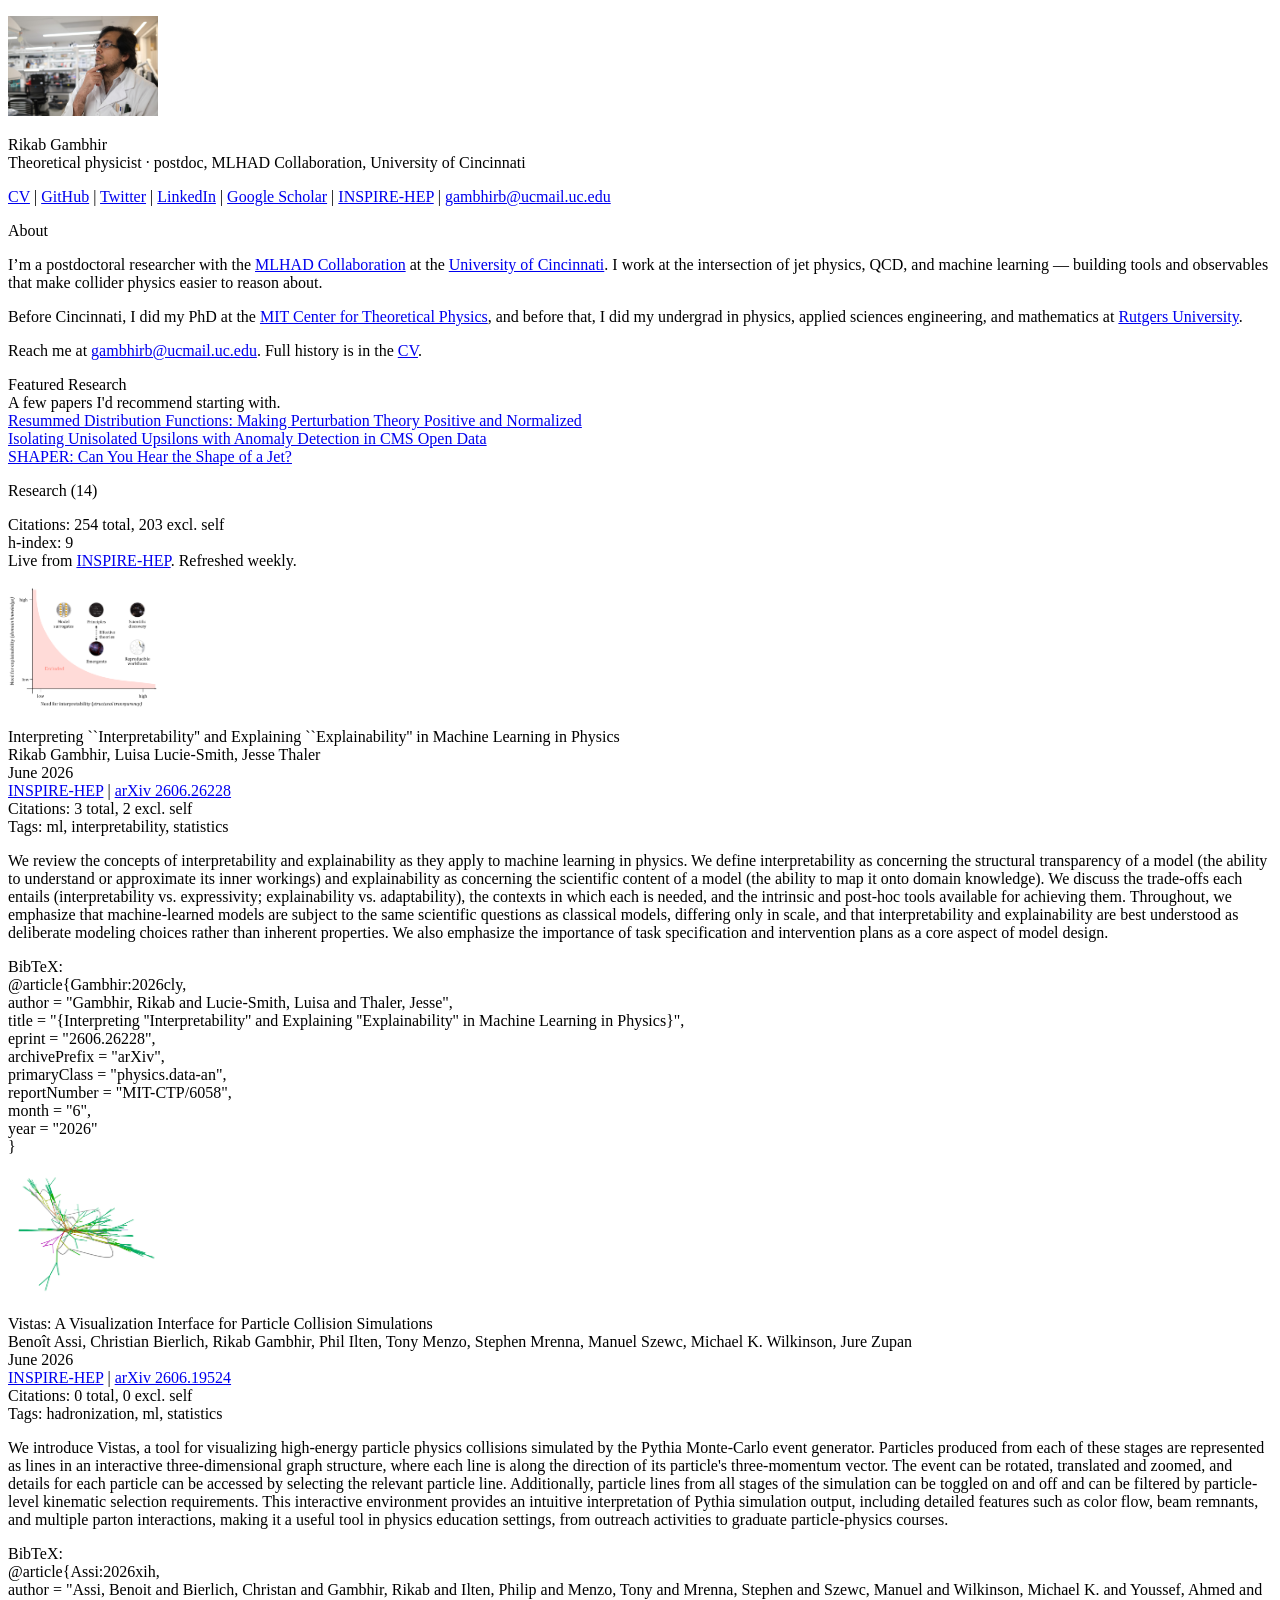
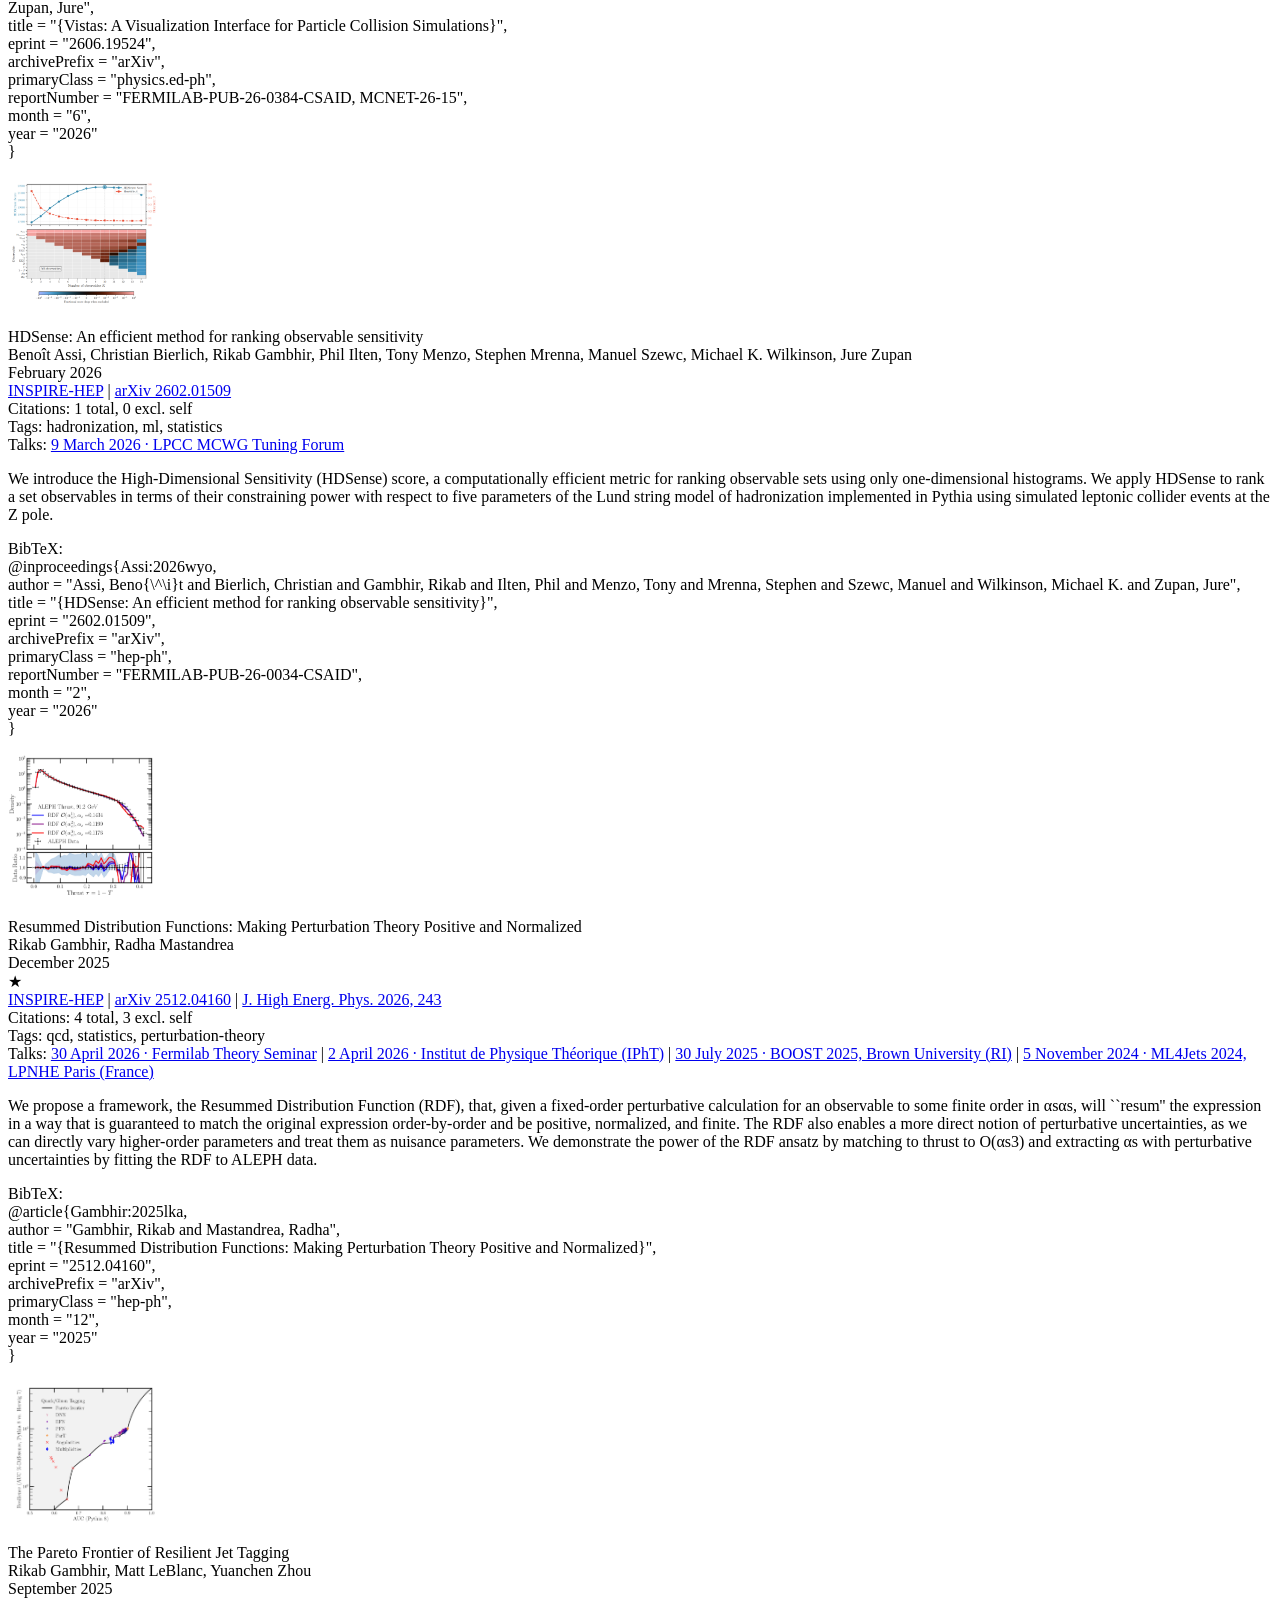
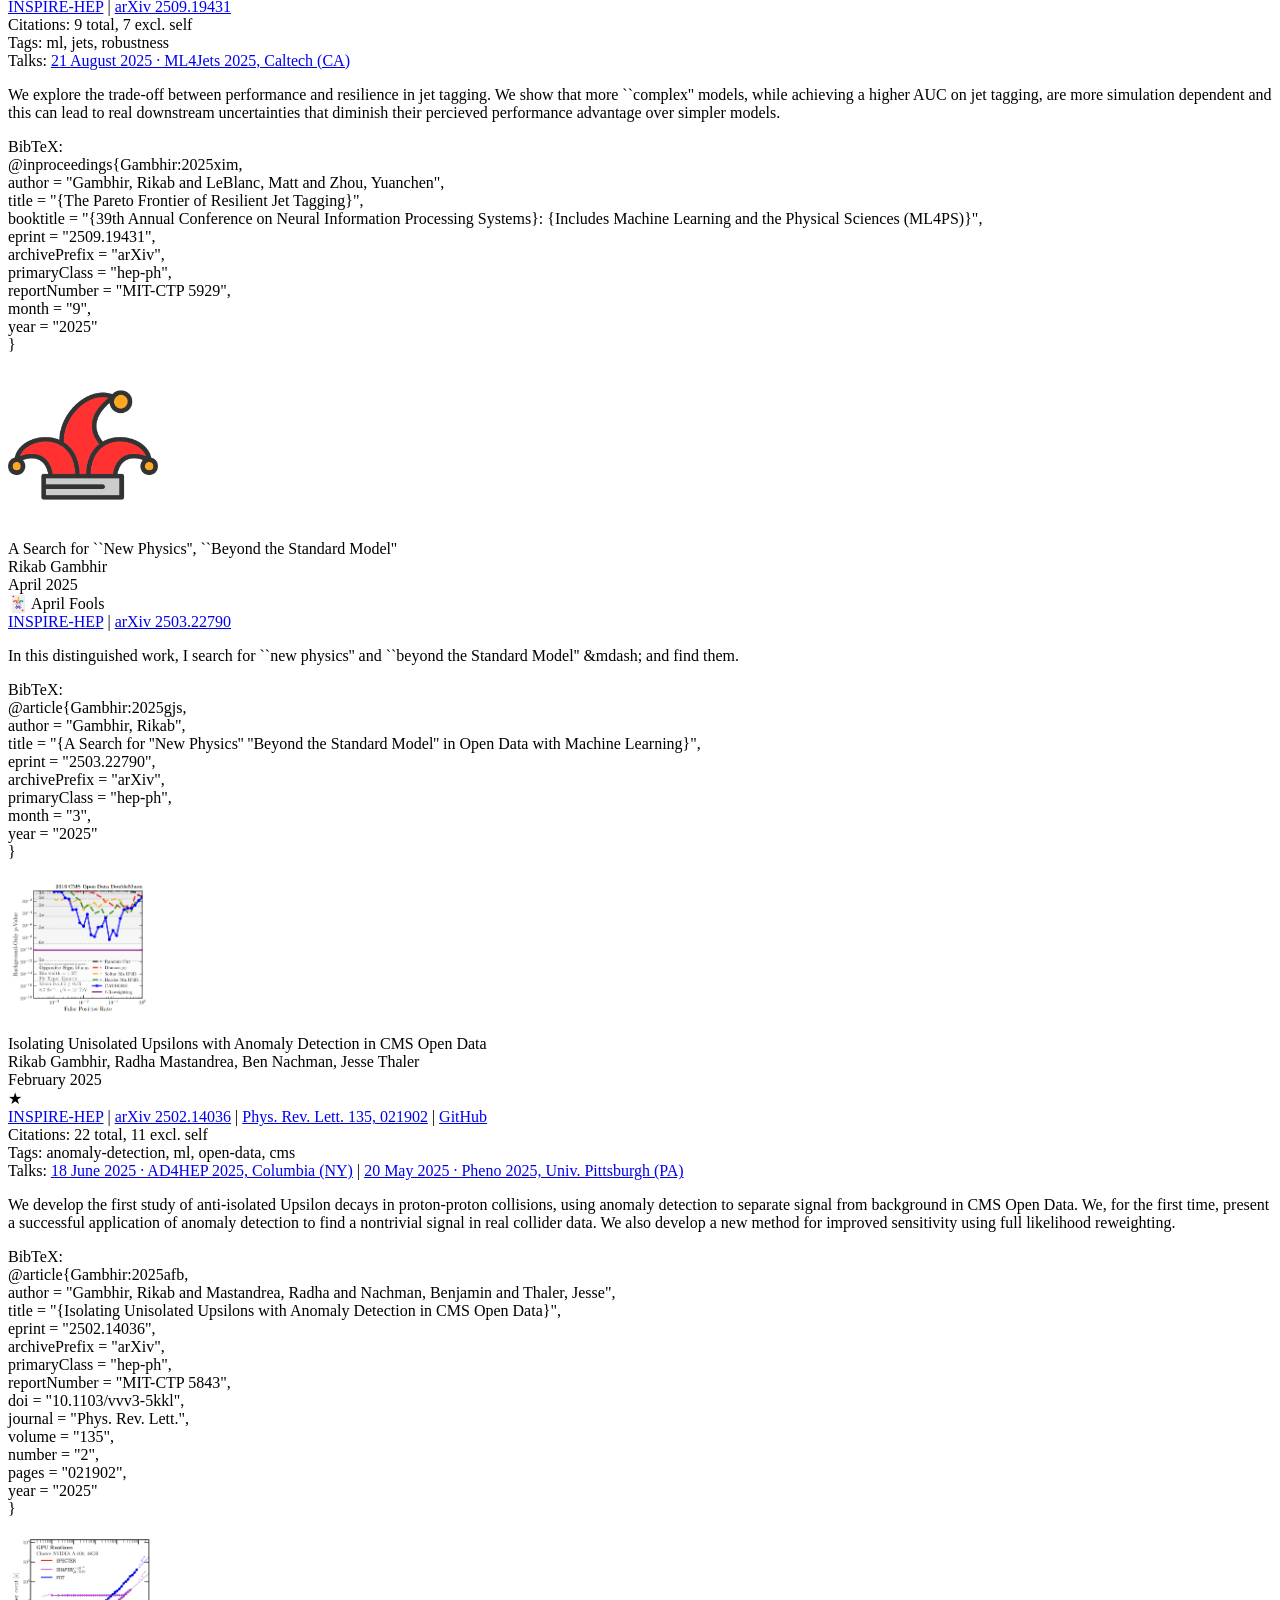
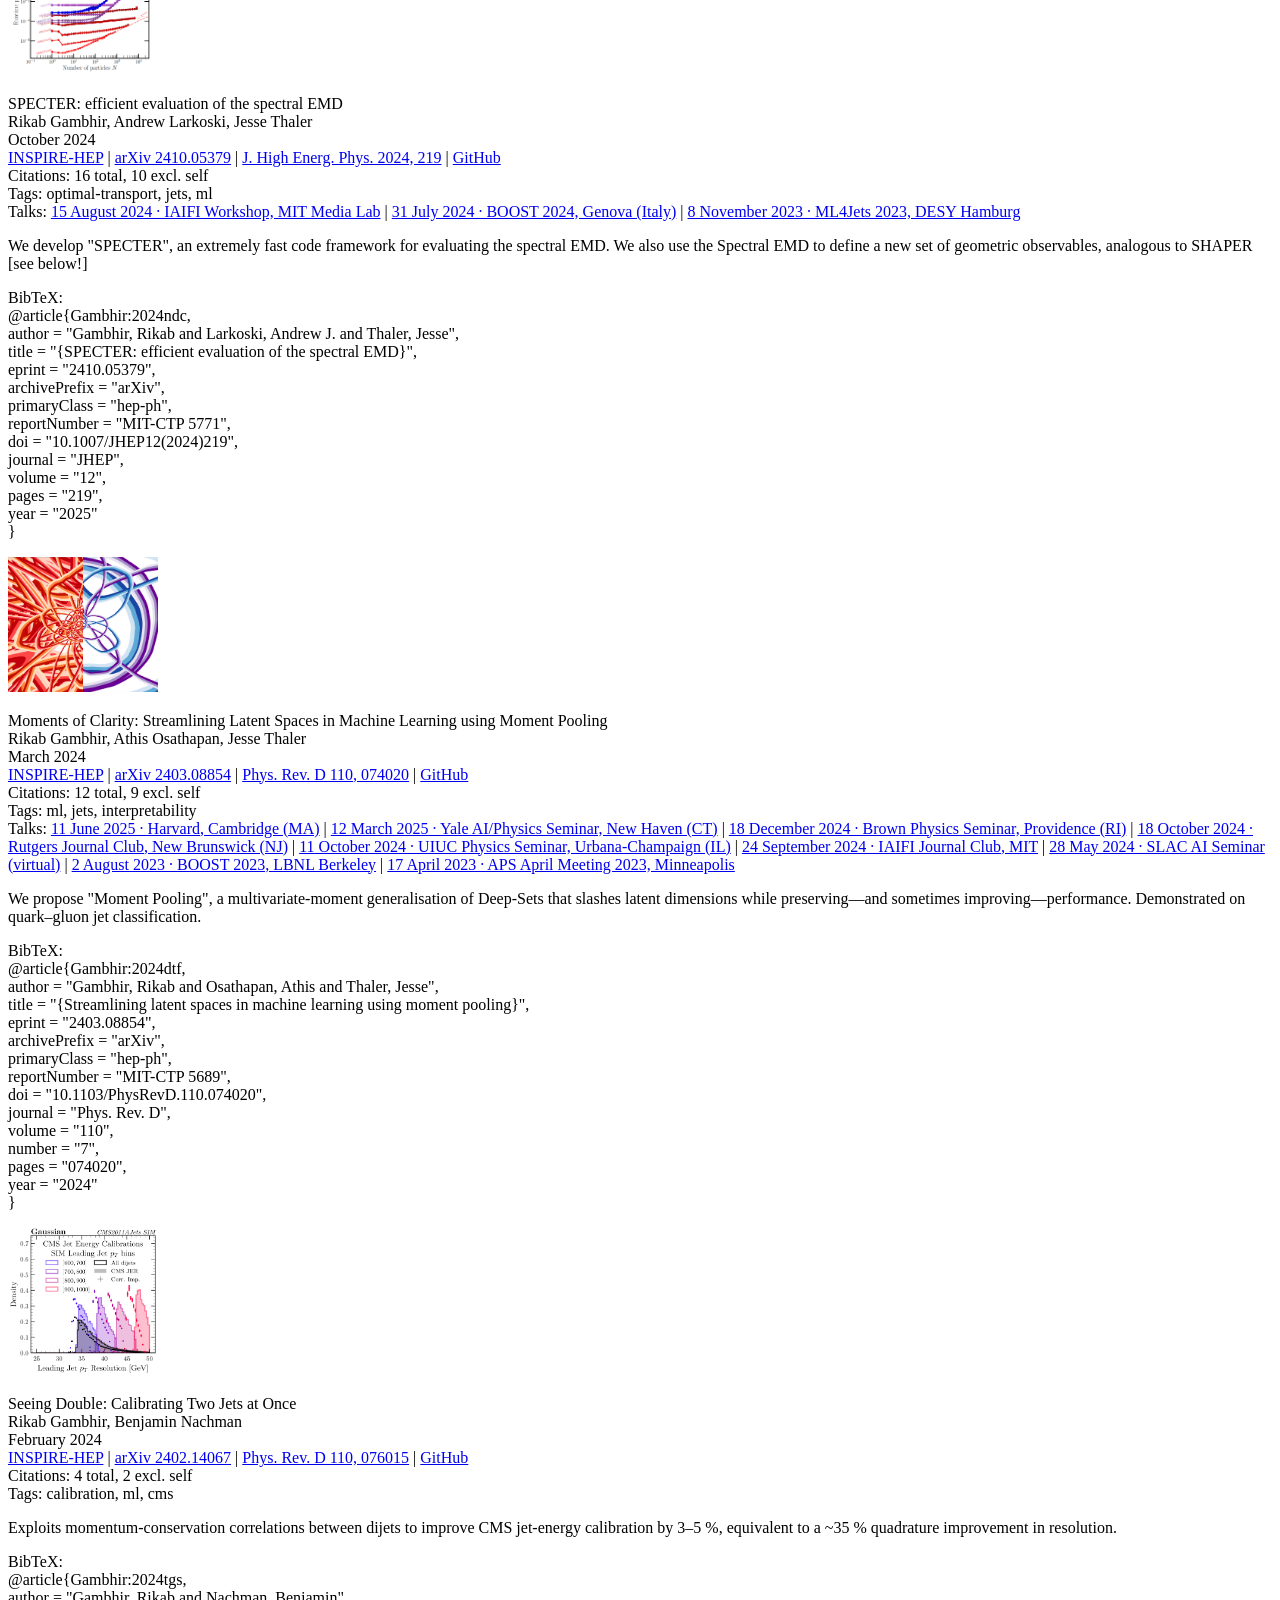
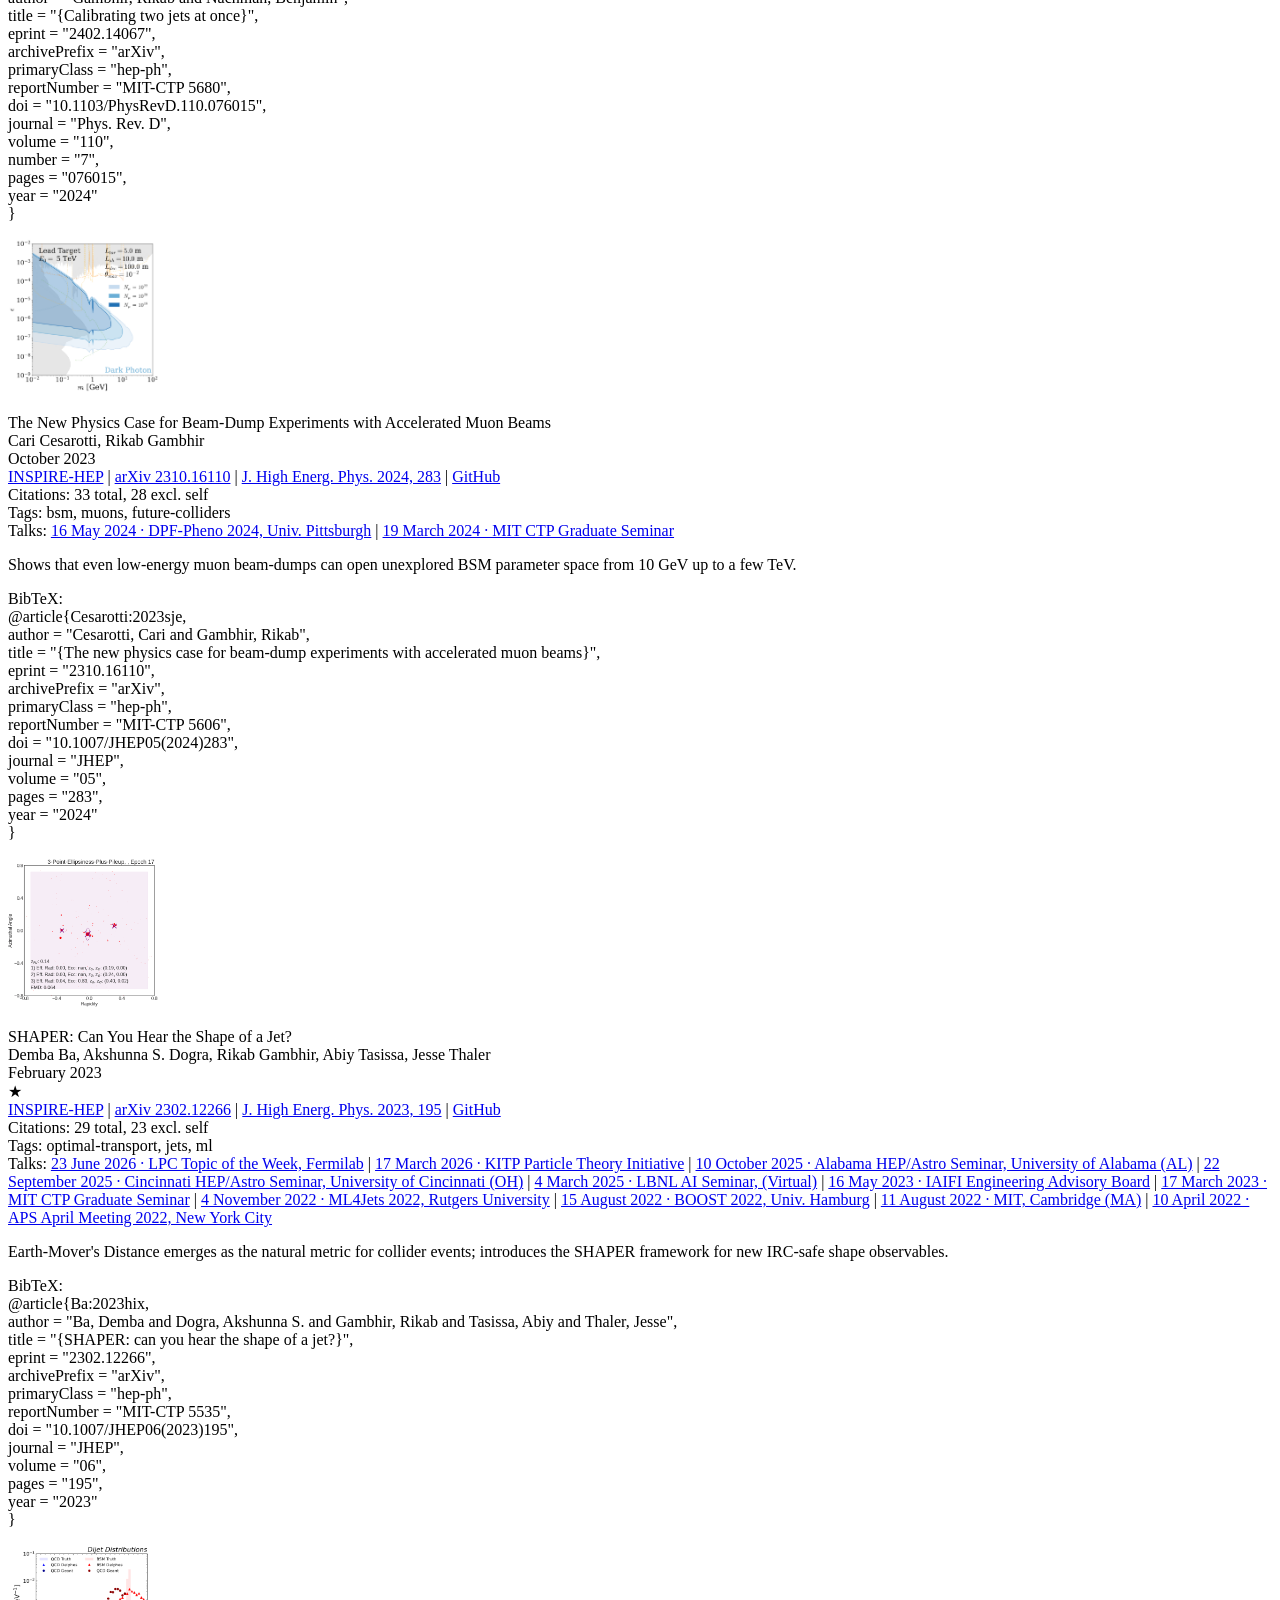
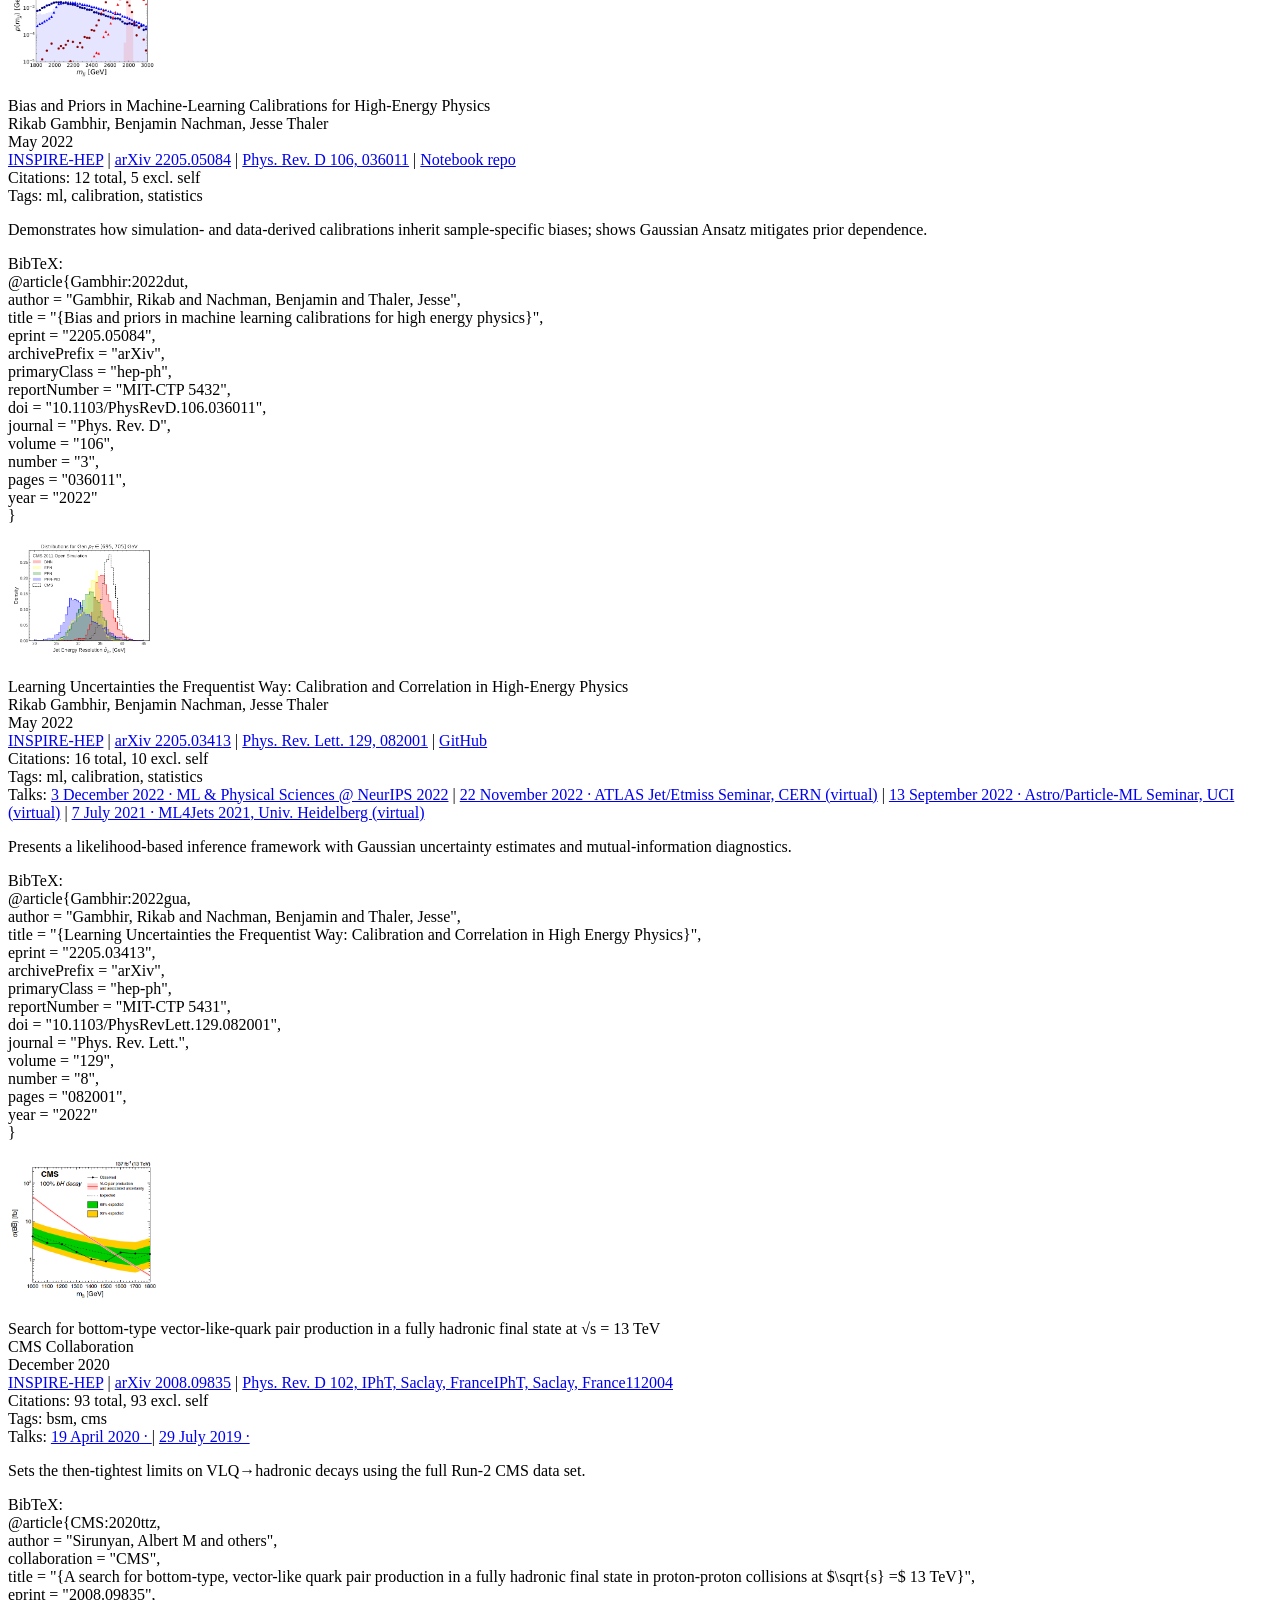
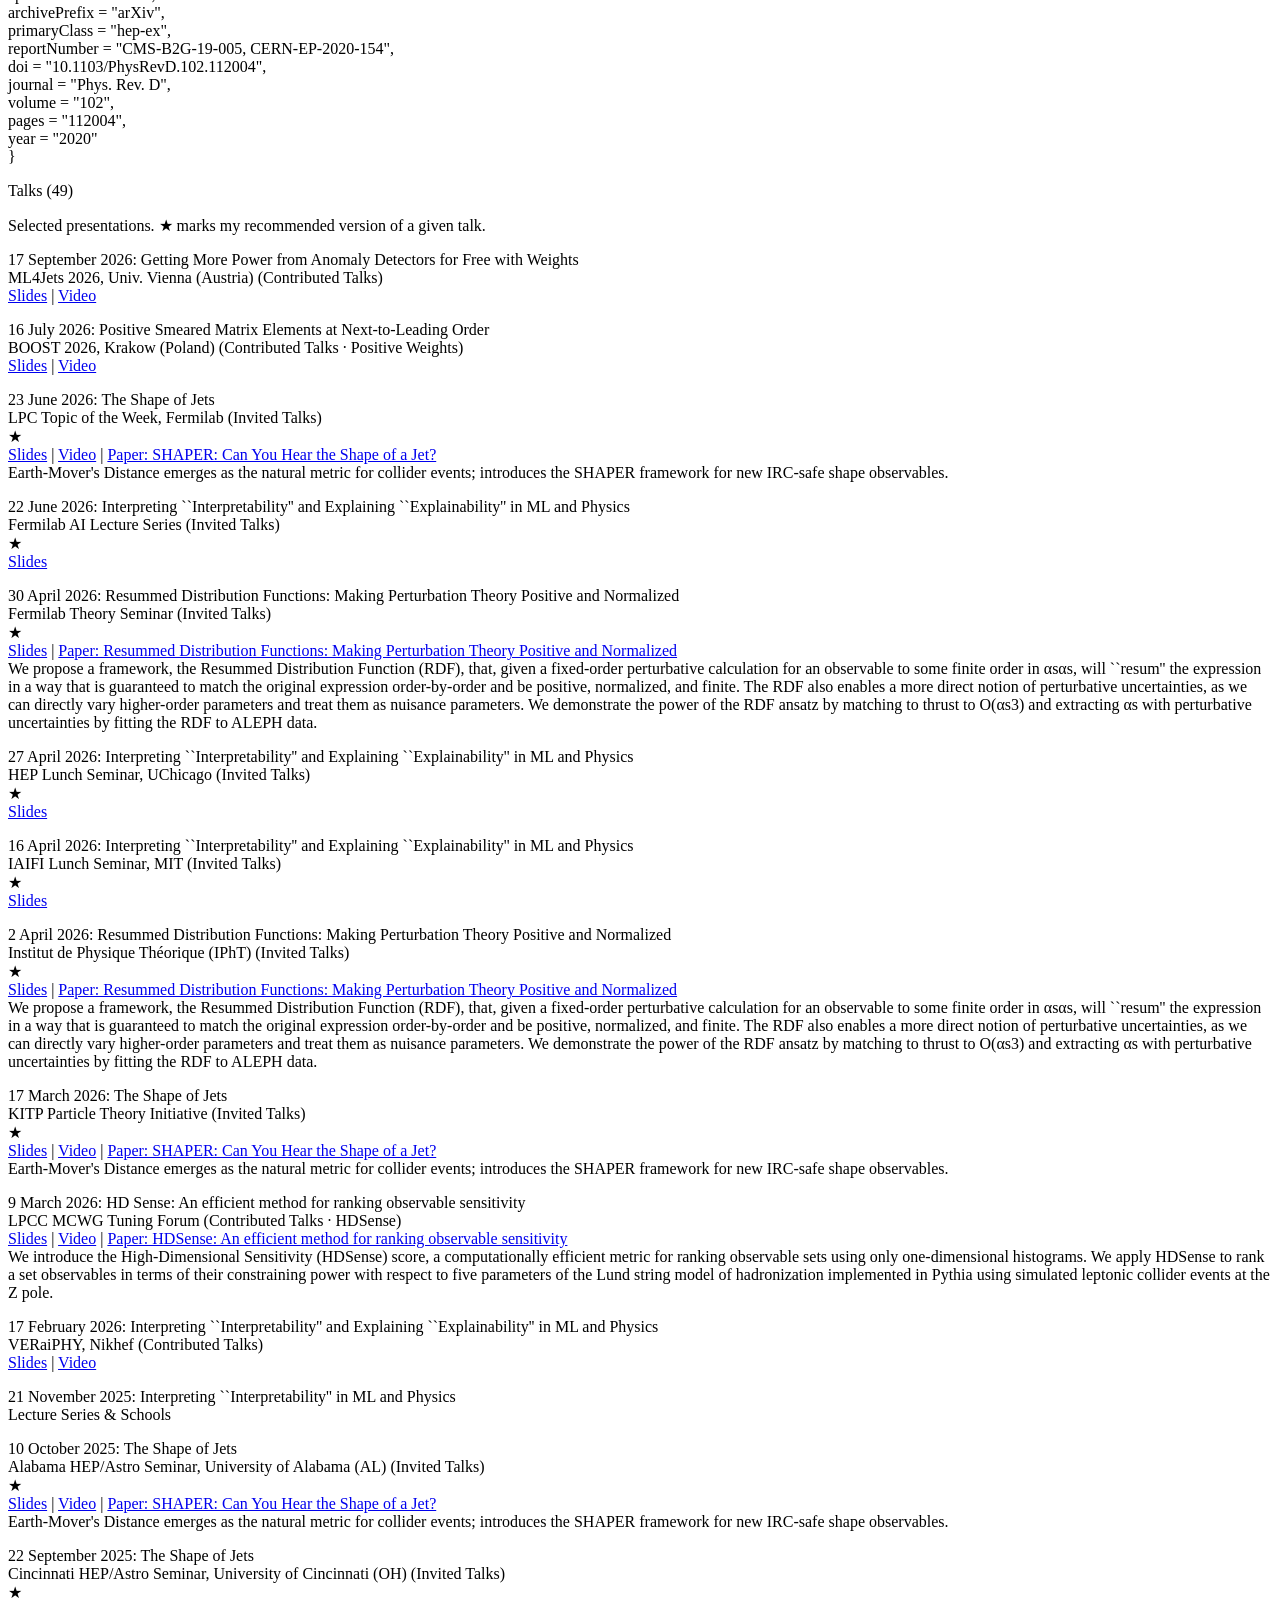
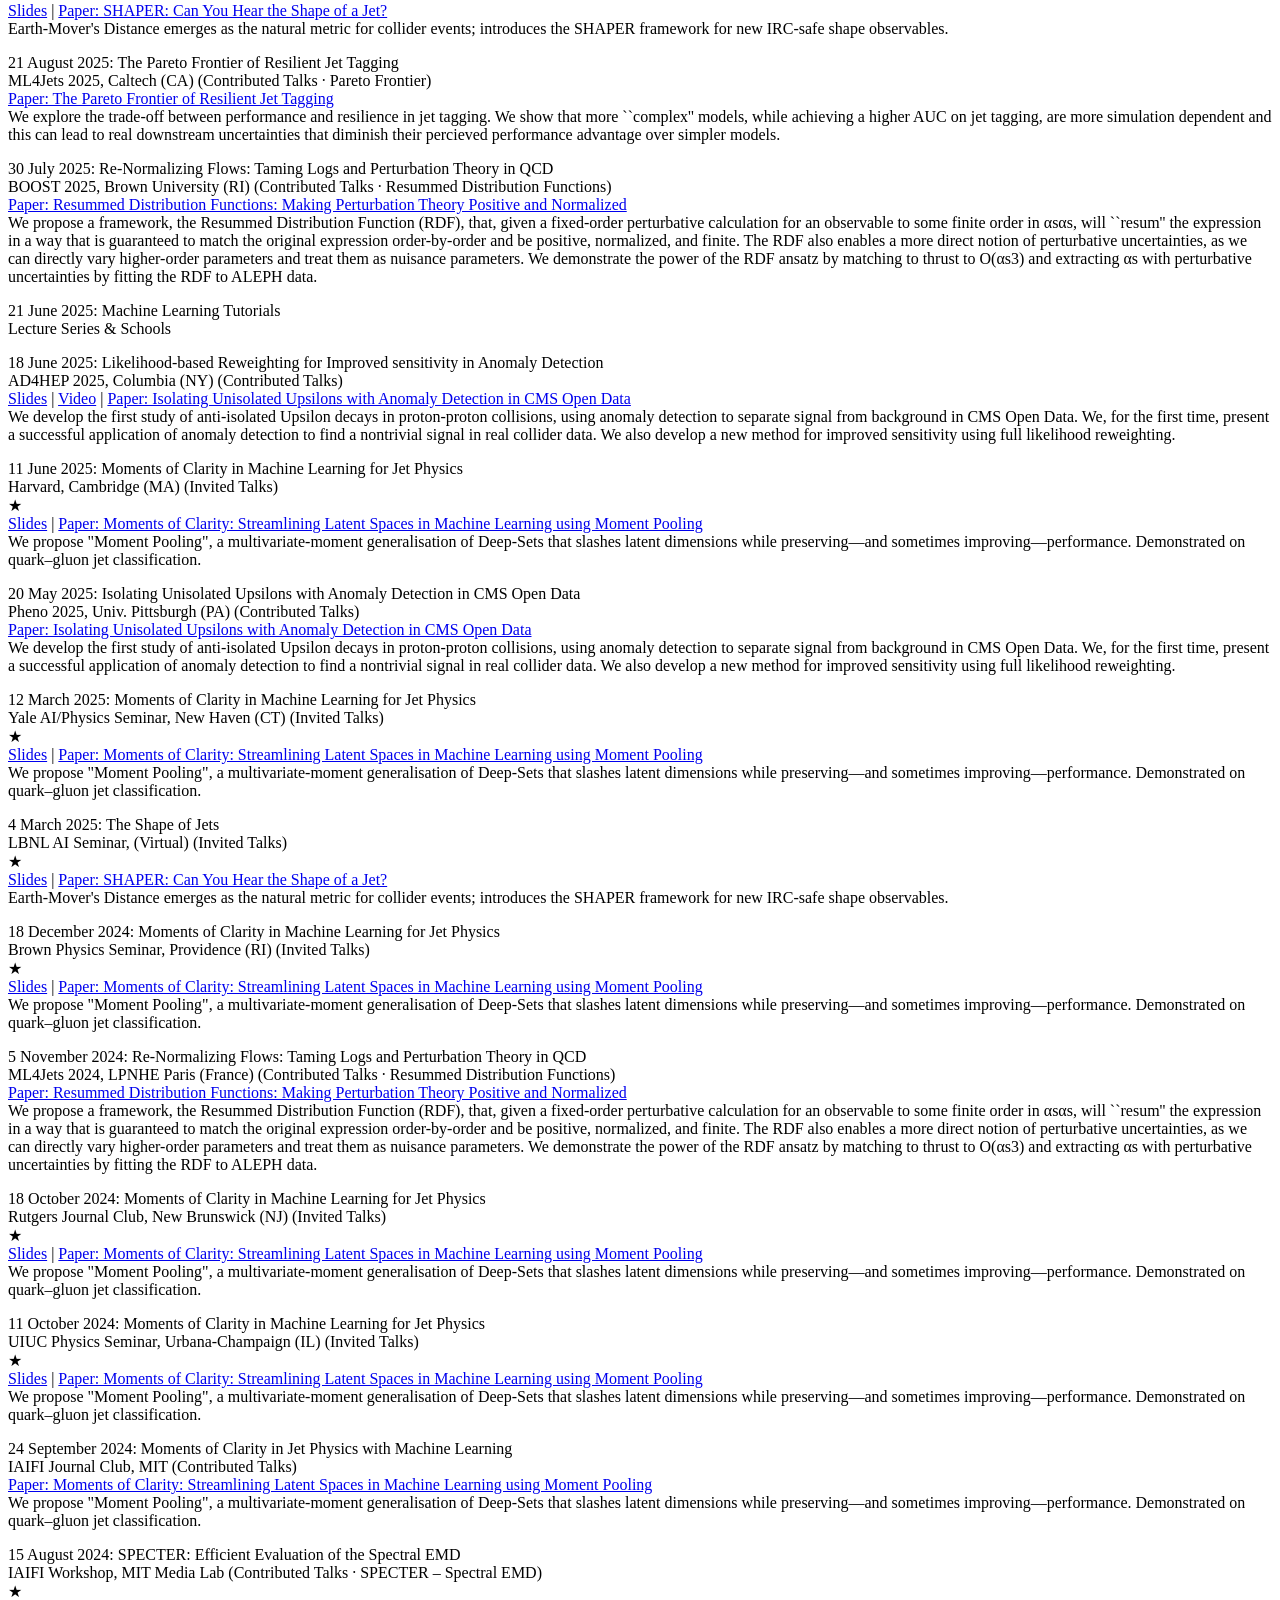
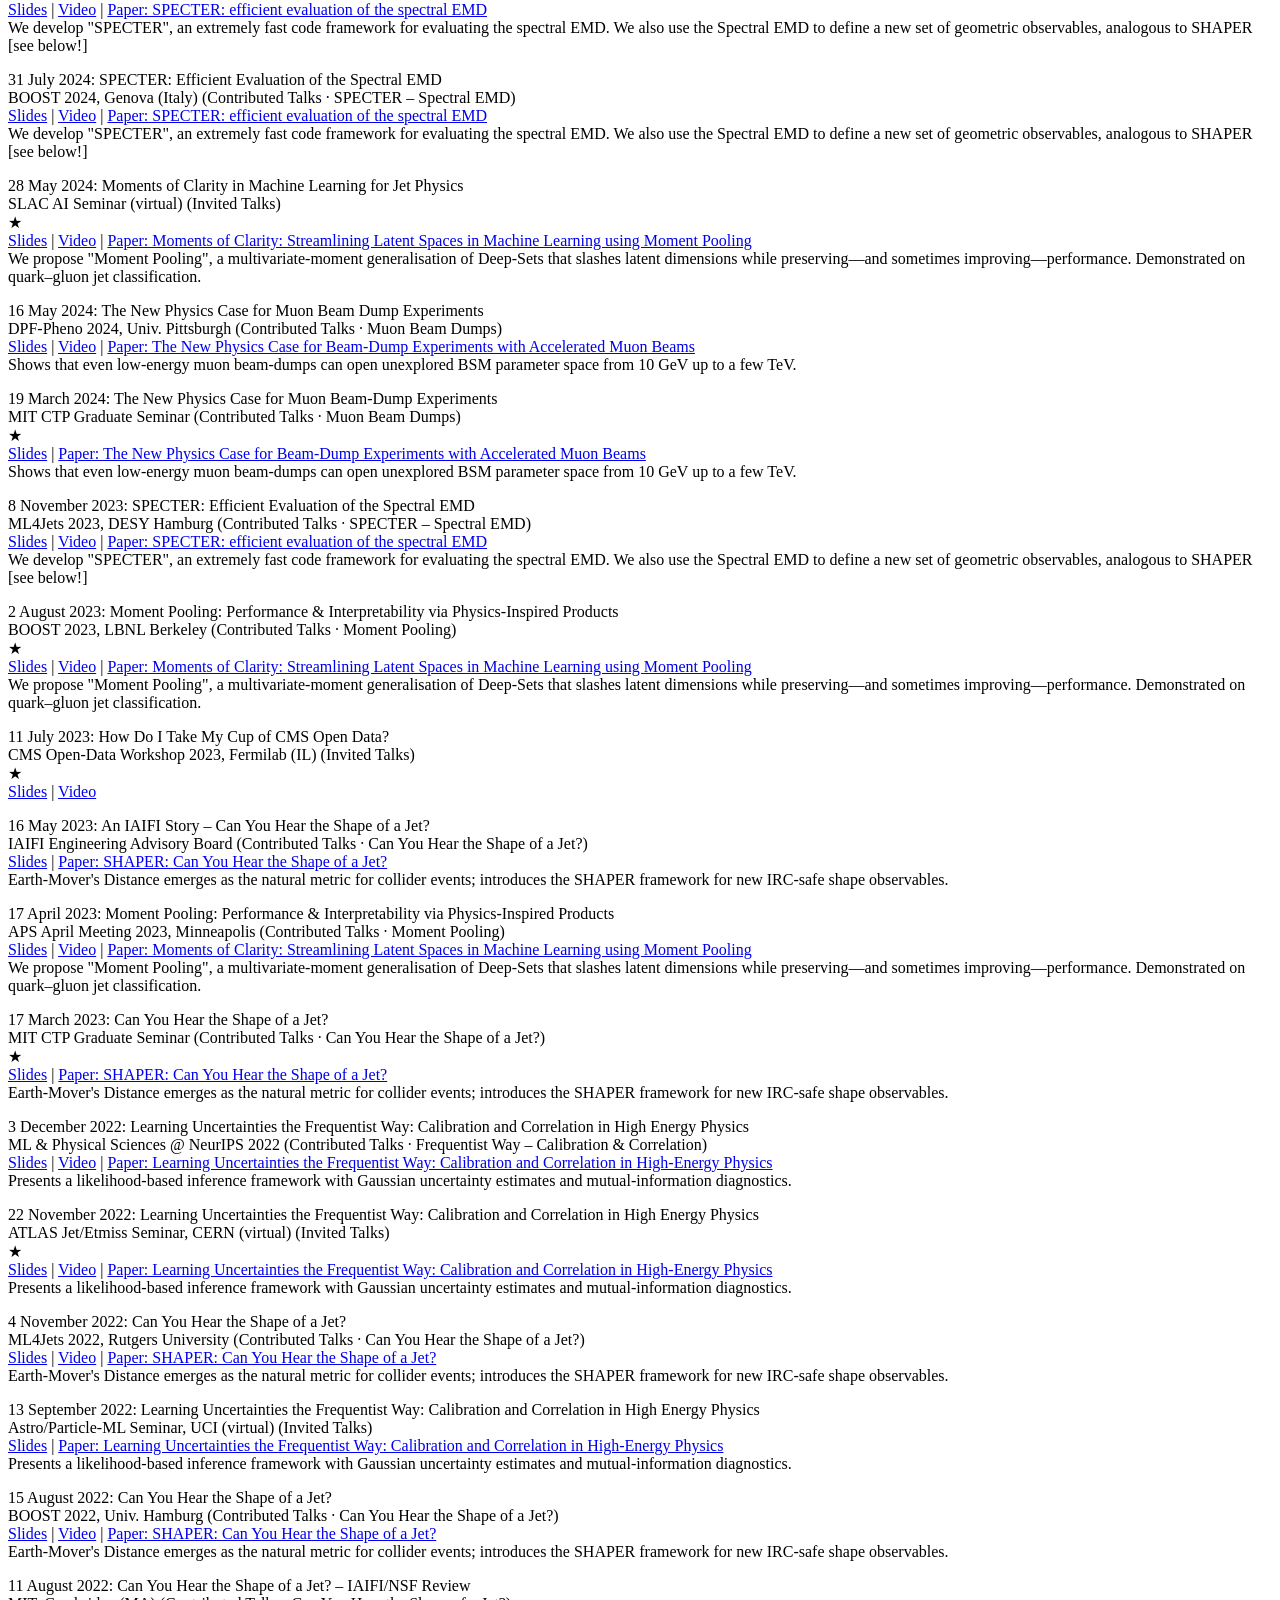
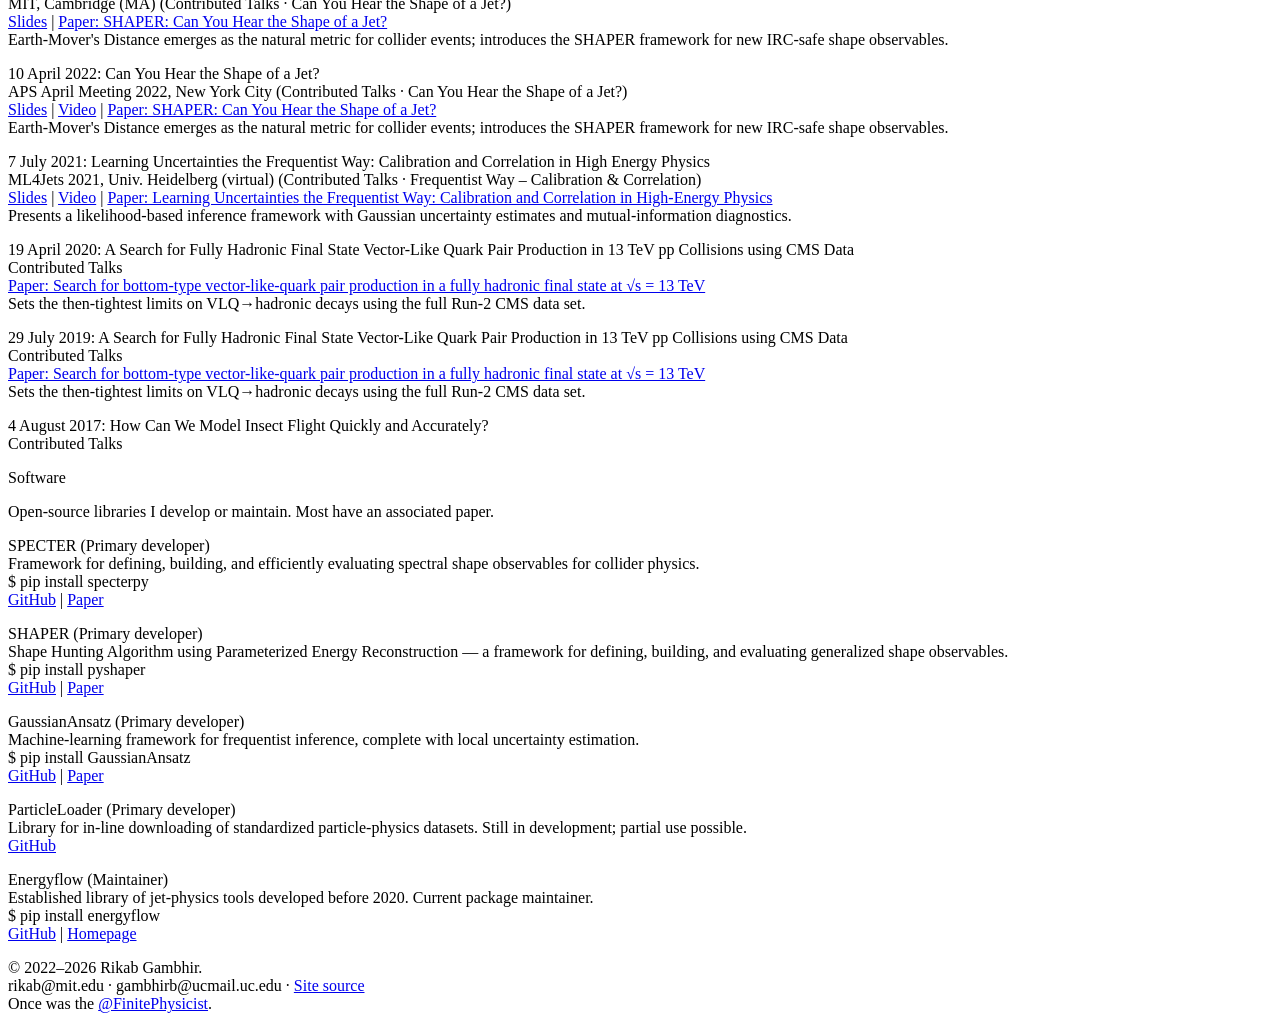
==== html/index.html @ c887850a "blog" ====
<!-- AUTO-GENERATED by scripts/build.py from content.yaml -- DO NOT EDIT. -->
<!doctype html>
<html lang="en">
<head>
<meta charset="utf-8">
<meta name="viewport" content="width=device-width, initial-scale=1">
<title>Rikab Gambhir</title>
</head>
<body>

<p><img src="/assets/img/fun_headshot.jpg" width="150" alt=""></p>

<p>Rikab Gambhir<br>
Theoretical physicist &middot; postdoc, MLHAD Collaboration, University of Cincinnati</p>

<p><a href="/assets/pdf/rikab_CV.pdf">CV</a> | <a href="https://github.com/rikab">GitHub</a> | <a href="https://twitter.com/cornkab">Twitter</a> | <a href="https://www.linkedin.com/in/rikab-gambhir-457375136">LinkedIn</a> | <a href="https://scholar.google.com/citations?hl=en&amp;user=RkNe2TQAAAAJ">Google Scholar</a> | <a href="https://inspirehep.net/authors/3088466?ui-citation-summary=true">INSPIRE-HEP</a> | <a href="mailto:gambhirb@ucmail.uc.edu">gambhirb@ucmail.uc.edu</a></p>

<p>About</p>

<p>I&rsquo;m a postdoctoral researcher with the <a href="https://mlhad.org" target="_blank" rel="noopener">MLHAD Collaboration</a> at the <a href="https://www.uc.edu/" target="_blank" rel="noopener">University of Cincinnati</a>. I work at the intersection of jet physics, QCD, and machine learning &mdash; building tools and observables that make collider physics easier to reason about.</p>

<p>Before Cincinnati, I did my PhD at the <a href="https://physics.mit.edu/" target="_blank" rel="noopener">MIT Center for Theoretical Physics</a>, and before that, I did my undergrad in physics, applied sciences engineering, and mathematics at <a href="https://physics.rutgers.edu/" target="_blank" rel="noopener">Rutgers University</a>.</p>

<p>Reach me at <a href="mailto:gambhirb@ucmail.uc.edu">gambhirb@ucmail.uc.edu</a>. Full history is in the <a href="/assets/pdf/rikab_CV.pdf">CV</a>.</p>

<p>Featured Research<br>
A few papers I'd recommend starting with.<br>
<a href="#paper-rdf">Resummed Distribution Functions: Making Perturbation Theory Positive and Normalized</a><br>
<a href="#paper-upsilons">Isolating Unisolated Upsilons with Anomaly Detection in CMS Open Data</a><br>
<a href="#paper-shaper">SHAPER: Can You Hear the Shape of a Jet?</a></p>

<p>Research (14)</p>

<p>Citations: 254 total, 203 excl. self<br>
h-index: 9<br>
Live from <a href="https://inspirehep.net">INSPIRE-HEP</a>. Refreshed weekly.</p>

<p><img src="/assets/img/interpretability.png" width="150" alt=""></p>
<p id="paper-interpretability">Interpreting ``Interpretability&#x27;&#x27; and Explaining ``Explainability&#x27;&#x27; in Machine Learning in Physics<br>
Rikab Gambhir, Luisa Lucie-Smith, Jesse Thaler<br>
June 2026<br>
<a href="https://inspirehep.net/literature?q=arxiv:2606.26228">INSPIRE-HEP</a> | <a href="https://arxiv.org/abs/2606.26228">arXiv 2606.26228</a><br>
Citations: 3 total, 2 excl. self<br>
Tags: ml, interpretability, statistics</p>
<p>We review the concepts of interpretability and explainability as they apply to machine learning in physics. We define interpretability as concerning the structural transparency of a model (the ability to understand or approximate its inner workings) and explainability as concerning the scientific content of a model (the ability to map it onto domain knowledge). We discuss the trade-offs each entails (interpretability vs. expressivity; explainability vs. adaptability), the contexts in which each is needed, and the intrinsic and post-hoc tools available for achieving them. Throughout, we emphasize that machine-learned models are subject to the same scientific questions as classical models, differing only in scale, and that interpretability and explainability are best understood as deliberate modeling choices rather than inherent properties. We also emphasize the importance of task specification and intervention plans as a core aspect of model design.</p>
<p>BibTeX:<br>
@article{Gambhir:2026cly,<br>
    author = &quot;Gambhir, Rikab and Lucie-Smith, Luisa and Thaler, Jesse&quot;,<br>
    title = &quot;{Interpreting &#x27;&#x27;Interpretability&#x27;&#x27; and Explaining &#x27;&#x27;Explainability&#x27;&#x27; in Machine Learning in Physics}&quot;,<br>
    eprint = &quot;2606.26228&quot;,<br>
    archivePrefix = &quot;arXiv&quot;,<br>
    primaryClass = &quot;physics.data-an&quot;,<br>
    reportNumber = &quot;MIT-CTP/6058&quot;,<br>
    month = &quot;6&quot;,<br>
    year = &quot;2026&quot;<br>
}</p>

<p><img src="/assets/img/vistas.png" width="150" alt=""></p>
<p id="paper-vistas">Vistas: A Visualization Interface for Particle Collision Simulations<br>
Benoît Assi, Christian Bierlich, Rikab Gambhir, Phil Ilten, Tony Menzo, Stephen Mrenna, Manuel Szewc, Michael K. Wilkinson, Jure Zupan<br>
June 2026<br>
<a href="https://inspirehep.net/literature?q=arxiv:2606.19524">INSPIRE-HEP</a> | <a href="https://arxiv.org/abs/2606.19524">arXiv 2606.19524</a><br>
Citations: 0 total, 0 excl. self<br>
Tags: hadronization, ml, statistics</p>
<p>We introduce Vistas, a tool for visualizing high-energy particle physics collisions simulated by the Pythia Monte-Carlo event generator. Particles produced from each of these stages are represented as lines in an interactive three-dimensional graph structure, where each line is along the direction of its particle&#x27;s three-momentum vector. The event can be rotated, translated and zoomed, and details for each particle can be accessed by selecting the relevant particle line. Additionally, particle lines from all stages of the simulation can be toggled on and off and can be filtered by particle-level kinematic selection requirements. This interactive environment provides an intuitive interpretation of Pythia simulation output, including detailed features such as color flow, beam remnants, and multiple parton interactions, making it a useful tool in physics education settings, from outreach activities to graduate particle-physics courses.</p>
<p>BibTeX:<br>
@article{Assi:2026xih,<br>
    author = &quot;Assi, Benoit and Bierlich, Christan and Gambhir, Rikab and Ilten, Philip and Menzo, Tony and Mrenna, Stephen and Szewc, Manuel and Wilkinson, Michael K. and Youssef, Ahmed and Zupan, Jure&quot;,<br>
    title = &quot;{Vistas: A Visualization Interface for Particle Collision Simulations}&quot;,<br>
    eprint = &quot;2606.19524&quot;,<br>
    archivePrefix = &quot;arXiv&quot;,<br>
    primaryClass = &quot;physics.ed-ph&quot;,<br>
    reportNumber = &quot;FERMILAB-PUB-26-0384-CSAID, MCNET-26-15&quot;,<br>
    month = &quot;6&quot;,<br>
    year = &quot;2026&quot;<br>
}</p>

<p><img src="/assets/img/hdsense.png" width="150" alt=""></p>
<p id="paper-hdsense">HDSense: An efficient method for ranking observable sensitivity<br>
Benoît Assi, Christian Bierlich, Rikab Gambhir, Phil Ilten, Tony Menzo, Stephen Mrenna, Manuel Szewc, Michael K. Wilkinson, Jure Zupan<br>
February 2026<br>
<a href="https://inspirehep.net/literature?q=arxiv:2602.01509">INSPIRE-HEP</a> | <a href="https://arxiv.org/abs/2602.01509">arXiv 2602.01509</a><br>
Citations: 1 total, 0 excl. self<br>
Tags: hadronization, ml, statistics<br>
Talks: <a href="#talk-hd-sense-an-efficient-method-for-ranking-2026-03-09">9 March 2026 · LPCC MCWG Tuning Forum</a></p>
<p>We introduce the High-Dimensional Sensitivity (HDSense) score, a computationally efficient metric for ranking observable sets using only one-dimensional histograms. We apply HDSense to rank a set observables in terms of their constraining power with respect to five parameters of the Lund string model of hadronization implemented in Pythia using simulated leptonic collider events at the Z pole.</p>
<p>BibTeX:<br>
@inproceedings{Assi:2026wyo,<br>
    author = &quot;Assi, Beno{\^\i}t and Bierlich, Christian and Gambhir, Rikab and Ilten, Phil and Menzo, Tony and Mrenna, Stephen and Szewc, Manuel and Wilkinson, Michael K. and Zupan, Jure&quot;,<br>
    title = &quot;{HDSense: An efficient method for ranking observable sensitivity}&quot;,<br>
    eprint = &quot;2602.01509&quot;,<br>
    archivePrefix = &quot;arXiv&quot;,<br>
    primaryClass = &quot;hep-ph&quot;,<br>
    reportNumber = &quot;FERMILAB-PUB-26-0034-CSAID&quot;,<br>
    month = &quot;2&quot;,<br>
    year = &quot;2026&quot;<br>
}</p>

<p><img src="/assets/img/rdf.png" width="150" alt=""></p>
<p id="paper-rdf">Resummed Distribution Functions: Making Perturbation Theory Positive and Normalized<br>
Rikab Gambhir, Radha Mastandrea<br>
December 2025<br>
★<br>
<a href="https://inspirehep.net/literature?q=arxiv:2512.04160">INSPIRE-HEP</a> | <a href="https://arxiv.org/abs/2512.04160">arXiv 2512.04160</a> | <a href="https://link.springer.com/article/10.1007/JHEP06(2026)243">J. High Energ. Phys. 2026, 243</a><br>
Citations: 4 total, 3 excl. self<br>
Tags: qcd, statistics, perturbation-theory<br>
Talks: <a href="#talk-resummed-distribution-functions-making-p-2026-04-30">30 April 2026 · Fermilab Theory Seminar</a> | <a href="#talk-resummed-distribution-functions-making-p-2026-04-02">2 April 2026 · Institut de Physique Théorique (IPhT)</a> | <a href="#talk-re-normalizing-flows-taming-logs-and-per-2025-07-30">30 July 2025 · BOOST 2025, Brown University (RI)</a> | <a href="#talk-re-normalizing-flows-taming-logs-and-per-2024-11-05">5 November 2024 · ML4Jets 2024, LPNHE Paris (France)</a></p>
<p>We propose a framework, the Resummed Distribution Function (RDF), that, given a fixed-order perturbative calculation for an observable to some finite order in αsαs​, will ``resum&#x27;&#x27; the expression in a way that is guaranteed to match the original expression order-by-order and be positive, normalized, and finite. The RDF also enables a more direct notion of perturbative uncertainties, as we can directly vary higher-order parameters and treat them as nuisance parameters. We demonstrate the power of the RDF ansatz by matching to thrust to O(αs3) and extracting αs​ with perturbative uncertainties by fitting the RDF to ALEPH data.</p>
<p>BibTeX:<br>
@article{Gambhir:2025lka,<br>
    author = &quot;Gambhir, Rikab and Mastandrea, Radha&quot;,<br>
    title = &quot;{Resummed Distribution Functions: Making Perturbation Theory Positive and Normalized}&quot;,<br>
    eprint = &quot;2512.04160&quot;,<br>
    archivePrefix = &quot;arXiv&quot;,<br>
    primaryClass = &quot;hep-ph&quot;,<br>
    month = &quot;12&quot;,<br>
    year = &quot;2025&quot;<br>
}</p>

<p><img src="/assets/img/pareto.png" width="150" alt=""></p>
<p id="paper-pareto">The Pareto Frontier of Resilient Jet Tagging<br>
Rikab Gambhir, Matt LeBlanc, Yuanchen Zhou<br>
September 2025<br>
<a href="https://inspirehep.net/literature?q=arxiv:2509.19431">INSPIRE-HEP</a> | <a href="https://arxiv.org/abs/2509.19431">arXiv 2509.19431</a><br>
Citations: 9 total, 7 excl. self<br>
Tags: ml, jets, robustness<br>
Talks: <a href="#talk-the-pareto-frontier-of-resilient-jet-tag-2025-08-21">21 August 2025 · ML4Jets 2025, Caltech (CA)</a></p>
<p>We explore the trade-off between performance and resilience in jet tagging. We show that more ``complex&#x27;&#x27; models, while achieving a higher AUC on jet tagging, are more simulation dependent and this can lead to real downstream uncertainties that diminish their percieved performance advantage over simpler models.</p>
<p>BibTeX:<br>
@inproceedings{Gambhir:2025xim,<br>
    author = &quot;Gambhir, Rikab and LeBlanc, Matt and Zhou, Yuanchen&quot;,<br>
    title = &quot;{The Pareto Frontier of Resilient Jet Tagging}&quot;,<br>
    booktitle = &quot;{39th Annual Conference on Neural Information Processing Systems}: {Includes Machine Learning and the Physical Sciences (ML4PS)}&quot;,<br>
    eprint = &quot;2509.19431&quot;,<br>
    archivePrefix = &quot;arXiv&quot;,<br>
    primaryClass = &quot;hep-ph&quot;,<br>
    reportNumber = &quot;MIT-CTP 5929&quot;,<br>
    month = &quot;9&quot;,<br>
    year = &quot;2025&quot;<br>
}</p>

<p><img src="/assets/img/jester.png" width="150" alt=""></p>
<p id="paper-april-fools-2025">A Search for ``New Physics&#x27;&#x27;, ``Beyond the Standard Model&#x27;&#x27;<br>
Rikab Gambhir<br>
April 2025<br>
🃏 April Fools<br>
<a href="https://inspirehep.net/literature?q=arxiv:2503.22790">INSPIRE-HEP</a> | <a href="https://arxiv.org/abs/2503.22790">arXiv 2503.22790</a></p>
<p>In this distinguished work, I search for ``new physics&#x27;&#x27; and ``beyond the Standard Model&#x27;&#x27; &amp;mdash; and find them.</p>
<p>BibTeX:<br>
@article{Gambhir:2025gjs,<br>
    author = &quot;Gambhir, Rikab&quot;,<br>
    title = &quot;{A Search for &#x27;&#x27;New Physics&#x27;&#x27; &#x27;&#x27;Beyond the Standard Model&#x27;&#x27; in Open Data with Machine Learning}&quot;,<br>
    eprint = &quot;2503.22790&quot;,<br>
    archivePrefix = &quot;arXiv&quot;,<br>
    primaryClass = &quot;hep-ph&quot;,<br>
    month = &quot;3&quot;,<br>
    year = &quot;2025&quot;<br>
}</p>

<p><img src="/assets/img/upsilons.png" width="150" alt=""></p>
<p id="paper-upsilons">Isolating Unisolated Upsilons with Anomaly Detection in CMS Open Data<br>
Rikab Gambhir, Radha Mastandrea, Ben Nachman, Jesse Thaler<br>
February 2025<br>
★<br>
<a href="https://inspirehep.net/literature?q=arxiv:2502.14036">INSPIRE-HEP</a> | <a href="https://arxiv.org/abs/2502.14036">arXiv 2502.14036</a> | <a href="https://journals.aps.org/prl/abstract/10.1103/vvv3-5kkl">Phys. Rev. Lett. 135, 021902</a> | <a href="https://github.com/hep-lbdl/dimuonAD/">GitHub</a><br>
Citations: 22 total, 11 excl. self<br>
Tags: anomaly-detection, ml, open-data, cms<br>
Talks: <a href="#talk-likelihood-based-reweighting-for-improve-2025-06-18">18 June 2025 · AD4HEP 2025, Columbia (NY)</a> | <a href="#talk-isolating-unisolated-upsilons-with-anoma-2025-05-20">20 May 2025 · Pheno 2025, Univ. Pittsburgh (PA)</a></p>
<p>We develop the first study of anti-isolated Upsilon decays in proton-proton collisions, using anomaly detection to separate signal from background in CMS Open Data. We, for the first time, present a successful application of anomaly detection to find a nontrivial signal in real collider data. We also develop a new method for improved sensitivity using full likelihood reweighting.</p>
<p>BibTeX:<br>
@article{Gambhir:2025afb,<br>
    author = &quot;Gambhir, Rikab and Mastandrea, Radha and Nachman, Benjamin and Thaler, Jesse&quot;,<br>
    title = &quot;{Isolating Unisolated Upsilons with Anomaly Detection in CMS Open Data}&quot;,<br>
    eprint = &quot;2502.14036&quot;,<br>
    archivePrefix = &quot;arXiv&quot;,<br>
    primaryClass = &quot;hep-ph&quot;,<br>
    reportNumber = &quot;MIT-CTP 5843&quot;,<br>
    doi = &quot;10.1103/vvv3-5kkl&quot;,<br>
    journal = &quot;Phys. Rev. Lett.&quot;,<br>
    volume = &quot;135&quot;,<br>
    number = &quot;2&quot;,<br>
    pages = &quot;021902&quot;,<br>
    year = &quot;2025&quot;<br>
}</p>

<p><img src="/assets/img/specter.png" width="150" alt=""></p>
<p id="paper-specter">SPECTER: efficient evaluation of the spectral EMD<br>
Rikab Gambhir, Andrew Larkoski, Jesse Thaler<br>
October 2024<br>
<a href="https://inspirehep.net/literature?q=arxiv:2410.05379">INSPIRE-HEP</a> | <a href="https://arxiv.org/abs/2410.05379">arXiv 2410.05379</a> | <a href="https://link.springer.com/article/10.1007/JHEP12(2024)219">J. High Energ. Phys. 2024, 219</a> | <a href="https://github.com/rikab/SPECTER">GitHub</a><br>
Citations: 16 total, 10 excl. self<br>
Tags: optimal-transport, jets, ml<br>
Talks: <a href="#talk-specter-efficient-evaluation-of-the-spec-2024-08-15">15 August 2024 · IAIFI Workshop, MIT Media Lab</a> | <a href="#talk-specter-efficient-evaluation-of-the-spec-2024-07-31">31 July 2024 · BOOST 2024, Genova (Italy)</a> | <a href="#talk-specter-efficient-evaluation-of-the-spec-2023-11-08">8 November 2023 · ML4Jets 2023, DESY Hamburg</a></p>
<p>We develop &quot;SPECTER&quot;, an extremely fast code framework for evaluating the spectral EMD. We also use the Spectral EMD to define a new set of geometric observables, analogous to SHAPER [see below!]</p>
<p>BibTeX:<br>
@article{Gambhir:2024ndc,<br>
    author = &quot;Gambhir, Rikab and Larkoski, Andrew J. and Thaler, Jesse&quot;,<br>
    title = &quot;{SPECTER: efficient evaluation of the spectral EMD}&quot;,<br>
    eprint = &quot;2410.05379&quot;,<br>
    archivePrefix = &quot;arXiv&quot;,<br>
    primaryClass = &quot;hep-ph&quot;,<br>
    reportNumber = &quot;MIT-CTP 5771&quot;,<br>
    doi = &quot;10.1007/JHEP12(2024)219&quot;,<br>
    journal = &quot;JHEP&quot;,<br>
    volume = &quot;12&quot;,<br>
    pages = &quot;219&quot;,<br>
    year = &quot;2025&quot;<br>
}</p>

<p><img src="/assets/img/moments.png" width="150" alt=""></p>
<p id="paper-moments">Moments of Clarity: Streamlining Latent Spaces in Machine Learning using Moment Pooling<br>
Rikab Gambhir, Athis Osathapan, Jesse Thaler<br>
March 2024<br>
<a href="https://inspirehep.net/literature?q=arxiv:2403.08854">INSPIRE-HEP</a> | <a href="https://arxiv.org/abs/2403.08854">arXiv 2403.08854</a> | <a href="https://doi.org/10.1103/PhysRevD.110.074020">Phys. Rev. D 110, 074020</a> | <a href="https://github.com/rikab/MomentAnalysis">GitHub</a><br>
Citations: 12 total, 9 excl. self<br>
Tags: ml, jets, interpretability<br>
Talks: <a href="#talk-moments-of-clarity-in-machine-learning-f-2025-06-11">11 June 2025 · Harvard, Cambridge (MA)</a> | <a href="#talk-moments-of-clarity-in-machine-learning-f-2025-03-12">12 March 2025 · Yale AI/Physics Seminar, New Haven (CT)</a> | <a href="#talk-moments-of-clarity-in-machine-learning-f-2024-12-18">18 December 2024 · Brown Physics Seminar, Providence (RI)</a> | <a href="#talk-moments-of-clarity-in-machine-learning-f-2024-10-18">18 October 2024 · Rutgers Journal Club, New Brunswick (NJ)</a> | <a href="#talk-moments-of-clarity-in-machine-learning-f-2024-10-11">11 October 2024 · UIUC Physics Seminar, Urbana-Champaign (IL)</a> | <a href="#talk-moments-of-clarity-in-jet-physics-with-m-2024-09-24">24 September 2024 · IAIFI Journal Club, MIT</a> | <a href="#talk-moments-of-clarity-in-machine-learning-f-2024-05-28">28 May 2024 · SLAC AI Seminar (virtual)</a> | <a href="#talk-moment-pooling-performance-interpretabil-2023-08-02">2 August 2023 · BOOST 2023, LBNL Berkeley</a> | <a href="#talk-moment-pooling-performance-interpretabil-2023-04-17">17 April 2023 · APS April Meeting 2023, Minneapolis</a></p>
<p>We propose &quot;Moment Pooling&quot;, a multivariate-moment generalisation of Deep-Sets that slashes latent dimensions while preserving—and sometimes improving—performance. Demonstrated on quark–gluon jet classification.</p>
<p>BibTeX:<br>
@article{Gambhir:2024dtf,<br>
    author = &quot;Gambhir, Rikab and Osathapan, Athis and Thaler, Jesse&quot;,<br>
    title = &quot;{Streamlining latent spaces in machine learning using moment pooling}&quot;,<br>
    eprint = &quot;2403.08854&quot;,<br>
    archivePrefix = &quot;arXiv&quot;,<br>
    primaryClass = &quot;hep-ph&quot;,<br>
    reportNumber = &quot;MIT-CTP 5689&quot;,<br>
    doi = &quot;10.1103/PhysRevD.110.074020&quot;,<br>
    journal = &quot;Phys. Rev. D&quot;,<br>
    volume = &quot;110&quot;,<br>
    number = &quot;7&quot;,<br>
    pages = &quot;074020&quot;,<br>
    year = &quot;2024&quot;<br>
}</p>

<p><img src="/assets/img/Seeing_Double.png" width="150" alt=""></p>
<p id="paper-seeing-double">Seeing Double: Calibrating Two Jets at Once<br>
Rikab Gambhir, Benjamin Nachman<br>
February 2024<br>
<a href="https://inspirehep.net/literature?q=arxiv:2402.14067">INSPIRE-HEP</a> | <a href="https://arxiv.org/abs/2402.14067">arXiv 2402.14067</a> | <a href="https://doi.org/10.1103/PhysRevD.110.076015">Phys. Rev. D 110, 076015</a> | <a href="https://github.com/rikab/SeeingDouble">GitHub</a><br>
Citations: 4 total, 2 excl. self<br>
Tags: calibration, ml, cms</p>
<p>Exploits momentum-conservation correlations between dijets to improve CMS jet-energy calibration by 3–5 %, equivalent to a ~35 % quadrature improvement in resolution.</p>
<p>BibTeX:<br>
@article{Gambhir:2024tgs,<br>
    author = &quot;Gambhir, Rikab and Nachman, Benjamin&quot;,<br>
    title = &quot;{Calibrating two jets at once}&quot;,<br>
    eprint = &quot;2402.14067&quot;,<br>
    archivePrefix = &quot;arXiv&quot;,<br>
    primaryClass = &quot;hep-ph&quot;,<br>
    reportNumber = &quot;MIT-CTP 5680&quot;,<br>
    doi = &quot;10.1103/PhysRevD.110.076015&quot;,<br>
    journal = &quot;Phys. Rev. D&quot;,<br>
    volume = &quot;110&quot;,<br>
    number = &quot;7&quot;,<br>
    pages = &quot;076015&quot;,<br>
    year = &quot;2024&quot;<br>
}</p>

<p><img src="/assets/img/beam_dump.png" width="150" alt=""></p>
<p id="paper-muon-beam-dump">The New Physics Case for Beam-Dump Experiments with Accelerated Muon Beams<br>
Cari Cesarotti, Rikab Gambhir<br>
October 2023<br>
<a href="https://inspirehep.net/literature?q=arxiv:2310.16110">INSPIRE-HEP</a> | <a href="https://arxiv.org/abs/2310.16110">arXiv 2310.16110</a> | <a href="https://doi.org/10.1007/JHEP05(2024)283">J. High Energ. Phys. 2024, 283</a> | <a href="https://github.com/rikab/MuonBeamDump">GitHub</a><br>
Citations: 33 total, 28 excl. self<br>
Tags: bsm, muons, future-colliders<br>
Talks: <a href="#talk-the-new-physics-case-for-muon-beam-dump--2024-05-16">16 May 2024 · DPF-Pheno 2024, Univ. Pittsburgh</a> | <a href="#talk-the-new-physics-case-for-muon-beam-dump--2024-03-19">19 March 2024 · MIT CTP Graduate Seminar</a></p>
<p>Shows that even low-energy muon beam-dumps can open unexplored BSM parameter space from 10 GeV up to a few TeV.</p>
<p>BibTeX:<br>
@article{Cesarotti:2023sje,<br>
    author = &quot;Cesarotti, Cari and Gambhir, Rikab&quot;,<br>
    title = &quot;{The new physics case for beam-dump experiments with accelerated muon beams}&quot;,<br>
    eprint = &quot;2310.16110&quot;,<br>
    archivePrefix = &quot;arXiv&quot;,<br>
    primaryClass = &quot;hep-ph&quot;,<br>
    reportNumber = &quot;MIT-CTP 5606&quot;,<br>
    doi = &quot;10.1007/JHEP05(2024)283&quot;,<br>
    journal = &quot;JHEP&quot;,<br>
    volume = &quot;05&quot;,<br>
    pages = &quot;283&quot;,<br>
    year = &quot;2024&quot;<br>
}</p>

<p><img src="/assets/img/SHAPER.gif" width="150" alt=""></p>
<p id="paper-shaper">SHAPER: Can You Hear the Shape of a Jet?<br>
Demba Ba, Akshunna S. Dogra, Rikab Gambhir, Abiy Tasissa, Jesse Thaler<br>
February 2023<br>
★<br>
<a href="https://inspirehep.net/literature?q=arxiv:2302.12266">INSPIRE-HEP</a> | <a href="https://arxiv.org/abs/2302.12266">arXiv 2302.12266</a> | <a href="https://link.springer.com/article/10.1007/JHEP06(2023)195">J. High Energ. Phys. 2023, 195</a> | <a href="https://github.com/rikab/SHAPER">GitHub</a><br>
Citations: 29 total, 23 excl. self<br>
Tags: optimal-transport, jets, ml<br>
Talks: <a href="#talk-the-shape-of-jets-2026-06-23">23 June 2026 · LPC Topic of the Week, Fermilab</a> | <a href="#talk-the-shape-of-jets-2026-03-17">17 March 2026 · KITP Particle Theory Initiative</a> | <a href="#talk-the-shape-of-jets-2025-10-10">10 October 2025 · Alabama HEP/Astro Seminar, University of Alabama (AL)</a> | <a href="#talk-the-shape-of-jets-2025-09-22">22 September 2025 · Cincinnati HEP/Astro Seminar, University of Cincinnati (OH)</a> | <a href="#talk-the-shape-of-jets-2025-03-04">4 March 2025 · LBNL AI Seminar, (Virtual)</a> | <a href="#talk-an-iaifi-story-can-you-hear-the-shape-of-2023-05-16">16 May 2023 · IAIFI Engineering Advisory Board</a> | <a href="#talk-can-you-hear-the-shape-of-a-jet-2023-03-17">17 March 2023 · MIT CTP Graduate Seminar</a> | <a href="#talk-can-you-hear-the-shape-of-a-jet-2022-11-04">4 November 2022 · ML4Jets 2022, Rutgers University</a> | <a href="#talk-can-you-hear-the-shape-of-a-jet-2022-08-15">15 August 2022 · BOOST 2022, Univ. Hamburg</a> | <a href="#talk-can-you-hear-the-shape-of-a-jet-iaifi-ns-2022-08-11">11 August 2022 · MIT, Cambridge (MA)</a> | <a href="#talk-can-you-hear-the-shape-of-a-jet-2022-04-10">10 April 2022 · APS April Meeting 2022, New York City</a></p>
<p>Earth-Mover&#x27;s Distance emerges as the natural metric for collider events; introduces the SHAPER framework for new IRC-safe shape observables.</p>
<p>BibTeX:<br>
@article{Ba:2023hix,<br>
    author = &quot;Ba, Demba and Dogra, Akshunna S. and Gambhir, Rikab and Tasissa, Abiy and Thaler, Jesse&quot;,<br>
    title = &quot;{SHAPER: can you hear the shape of a jet?}&quot;,<br>
    eprint = &quot;2302.12266&quot;,<br>
    archivePrefix = &quot;arXiv&quot;,<br>
    primaryClass = &quot;hep-ph&quot;,<br>
    reportNumber = &quot;MIT-CTP 5535&quot;,<br>
    doi = &quot;10.1007/JHEP06(2023)195&quot;,<br>
    journal = &quot;JHEP&quot;,<br>
    volume = &quot;06&quot;,<br>
    pages = &quot;195&quot;,<br>
    year = &quot;2023&quot;<br>
}</p>

<p><img src="/assets/img/Calibration_Priors.png" width="150" alt=""></p>
<p id="paper-calibration-priors">Bias and Priors in Machine-Learning Calibrations for High-Energy Physics<br>
Rikab Gambhir, Benjamin Nachman, Jesse Thaler<br>
May 2022<br>
<a href="https://inspirehep.net/literature?q=arxiv:2205.05084">INSPIRE-HEP</a> | <a href="https://arxiv.org/abs/2205.05084">arXiv 2205.05084</a> | <a href="https://journals.aps.org/prd/abstract/10.1103/PhysRevD.106.036011">Phys. Rev. D 106, 036011</a> | <a href="https://github.com/hep-lbdl/calibrationpriors">Notebook repo</a><br>
Citations: 12 total, 5 excl. self<br>
Tags: ml, calibration, statistics</p>
<p>Demonstrates how simulation- and data-derived calibrations inherit sample-specific biases; shows Gaussian Ansatz mitigates prior dependence.</p>
<p>BibTeX:<br>
@article{Gambhir:2022dut,<br>
    author = &quot;Gambhir, Rikab and Nachman, Benjamin and Thaler, Jesse&quot;,<br>
    title = &quot;{Bias and priors in machine learning calibrations for high energy physics}&quot;,<br>
    eprint = &quot;2205.05084&quot;,<br>
    archivePrefix = &quot;arXiv&quot;,<br>
    primaryClass = &quot;hep-ph&quot;,<br>
    reportNumber = &quot;MIT-CTP 5432&quot;,<br>
    doi = &quot;10.1103/PhysRevD.106.036011&quot;,<br>
    journal = &quot;Phys. Rev. D&quot;,<br>
    volume = &quot;106&quot;,<br>
    number = &quot;3&quot;,<br>
    pages = &quot;036011&quot;,<br>
    year = &quot;2022&quot;<br>
}</p>

<p><img src="/assets/img/Freq_Way.png" width="150" alt=""></p>
<p id="paper-frequentist-way">Learning Uncertainties the Frequentist Way: Calibration and Correlation in High-Energy Physics<br>
Rikab Gambhir, Benjamin Nachman, Jesse Thaler<br>
May 2022<br>
<a href="https://inspirehep.net/literature?q=arxiv:2205.03413">INSPIRE-HEP</a> | <a href="https://arxiv.org/abs/2205.03413">arXiv 2205.03413</a> | <a href="https://journals.aps.org/prl/abstract/10.1103/PhysRevLett.129.082001">Phys. Rev. Lett. 129, 082001</a> | <a href="https://github.com/rikab/GaussianAnsatz/tree/main/JEC">GitHub</a><br>
Citations: 16 total, 10 excl. self<br>
Tags: ml, calibration, statistics<br>
Talks: <a href="#talk-learning-uncertainties-the-frequentist-w-2022-12-03">3 December 2022 · ML &amp; Physical Sciences @ NeurIPS 2022</a> | <a href="#talk-learning-uncertainties-the-frequentist-w-2022-11-22">22 November 2022 · ATLAS Jet/Etmiss Seminar, CERN (virtual)</a> | <a href="#talk-learning-uncertainties-the-frequentist-w-2022-09-13">13 September 2022 · Astro/Particle-ML Seminar, UCI (virtual)</a> | <a href="#talk-learning-uncertainties-the-frequentist-w-2021-07-07">7 July 2021 · ML4Jets 2021, Univ. Heidelberg (virtual)</a></p>
<p>Presents a likelihood-based inference framework with Gaussian uncertainty estimates and mutual-information diagnostics.</p>
<p>BibTeX:<br>
@article{Gambhir:2022gua,<br>
    author = &quot;Gambhir, Rikab and Nachman, Benjamin and Thaler, Jesse&quot;,<br>
    title = &quot;{Learning Uncertainties the Frequentist Way: Calibration and Correlation in High Energy Physics}&quot;,<br>
    eprint = &quot;2205.03413&quot;,<br>
    archivePrefix = &quot;arXiv&quot;,<br>
    primaryClass = &quot;hep-ph&quot;,<br>
    reportNumber = &quot;MIT-CTP 5431&quot;,<br>
    doi = &quot;10.1103/PhysRevLett.129.082001&quot;,<br>
    journal = &quot;Phys. Rev. Lett.&quot;,<br>
    volume = &quot;129&quot;,<br>
    number = &quot;8&quot;,<br>
    pages = &quot;082001&quot;,<br>
    year = &quot;2022&quot;<br>
}</p>

<p><img src="/assets/img/exclusion.png" width="150" alt=""></p>
<p id="paper-vlq">Search for bottom-type vector-like-quark pair production in a fully hadronic final state at √s = 13 TeV<br>
CMS Collaboration<br>
December 2020<br>
<a href="https://inspirehep.net/literature?q=arxiv:2008.09835">INSPIRE-HEP</a> | <a href="https://arxiv.org/abs/2008.09835">arXiv 2008.09835</a> | <a href="https://journals.aps.org/prd/abstract/10.1103/PhysRevD.102.112004">Phys. Rev. D 102, IPhT, Saclay, FranceIPhT, Saclay, France112004</a><br>
Citations: 93 total, 93 excl. self<br>
Tags: bsm, cms<br>
Talks: <a href="#talk-a-search-for-fully-hadronic-final-state--2020-04-19">19 April 2020 · </a> | <a href="#talk-a-search-for-fully-hadronic-final-state--2019-07-29">29 July 2019 · </a></p>
<p>Sets the then-tightest limits on VLQ→hadronic decays using the full Run-2 CMS data set.</p>
<p>BibTeX:<br>
@article{CMS:2020ttz,<br>
    author = &quot;Sirunyan, Albert M and others&quot;,<br>
    collaboration = &quot;CMS&quot;,<br>
    title = &quot;{A search for bottom-type, vector-like quark pair production in a fully hadronic final state in proton-proton collisions at $\sqrt{s} =$ 13 TeV}&quot;,<br>
    eprint = &quot;2008.09835&quot;,<br>
    archivePrefix = &quot;arXiv&quot;,<br>
    primaryClass = &quot;hep-ex&quot;,<br>
    reportNumber = &quot;CMS-B2G-19-005, CERN-EP-2020-154&quot;,<br>
    doi = &quot;10.1103/PhysRevD.102.112004&quot;,<br>
    journal = &quot;Phys. Rev. D&quot;,<br>
    volume = &quot;102&quot;,<br>
    pages = &quot;112004&quot;,<br>
    year = &quot;2020&quot;<br>
}</p>

<p>Talks (49)</p>

<p>Selected presentations. ★ marks my recommended version of a given talk.</p>

<p id="talk-getting-more-power-from-anomaly-detector-2026-09-17">17 September 2026: Getting More Power from Anomaly Detectors for Free with Weights<br>
ML4Jets 2026, Univ. Vienna (Austria) (Contributed Talks)<br>
<a href="/assets/talks/[ML4Jets 2026] Weighted Anomaly Detection.pdf">Slides</a> | <a href="https://indico.global/event/15240/contributions/165268/">Video</a></p>

<p id="talk-positive-smeared-matrix-elements-at-next-2026-07-16">16 July 2026:  Positive Smeared Matrix Elements at Next-to-Leading Order<br>
BOOST 2026, Krakow (Poland) (Contributed Talks · Positive Weights)<br>
<a href="/assets/talks/[BOOST 2026] Positive Weights.pdf">Slides</a> | <a href="https://indico.cern.ch/event/1574970/contributions/7103221/">Video</a></p>

<p id="talk-the-shape-of-jets-2026-06-23">23 June 2026: The Shape of Jets<br>
LPC Topic of the Week, Fermilab (Invited Talks)<br>
★<br>
<a href="/assets/talks/[Fermilab 2026] The Shape of Jets.pdf">Slides</a> | <a href="https://indico.cern.ch/event/1701878/">Video</a> | <a href="#paper-shaper">Paper: SHAPER: Can You Hear the Shape of a Jet?</a><br>
Earth-Mover&#x27;s Distance emerges as the natural metric for collider events; introduces the SHAPER framework for new IRC-safe shape observables.</p>

<p id="talk-interpreting-interpretability-and-explai-2026-06-22">22 June 2026: Interpreting ``Interpretability&#x27;&#x27; and Explaining ``Explainability&#x27;&#x27; in ML and Physics<br>
Fermilab AI Lecture Series (Invited Talks)<br>
★<br>
<a href="/assets/talks/[Fermilab 2026] Interpreting “Interpretability”.pdf">Slides</a></p>

<p id="talk-resummed-distribution-functions-making-p-2026-04-30">30 April 2026: Resummed Distribution Functions: Making Perturbation Theory Positive and Normalized<br>
Fermilab Theory Seminar (Invited Talks)<br>
★<br>
<a href="/assets/talks/[Fermilab 2026] RDFs.pdf">Slides</a> | <a href="#paper-rdf">Paper: Resummed Distribution Functions: Making Perturbation Theory Positive and Normalized</a><br>
We propose a framework, the Resummed Distribution Function (RDF), that, given a fixed-order perturbative calculation for an observable to some finite order in αsαs​, will ``resum&#x27;&#x27; the expression in a way that is guaranteed to match the original expression order-by-order and be positive, normalized, and finite. The RDF also enables a more direct notion of perturbative uncertainties, as we can directly vary higher-order parameters and treat them as nuisance parameters. We demonstrate the power of the RDF ansatz by matching to thrust to O(αs3) and extracting αs​ with perturbative uncertainties by fitting the RDF to ALEPH data.</p>

<p id="talk-interpreting-interpretability-and-explai-2026-04-27">27 April 2026: Interpreting ``Interpretability&#x27;&#x27; and Explaining ``Explainability&#x27;&#x27; in ML and Physics<br>
HEP Lunch Seminar, UChicago (Invited Talks)<br>
★<br>
<a href="/assets/talks/[UChicago 2026] Interpreting “Interpretability”.pdf">Slides</a></p>

<p id="talk-interpreting-interpretability-and-explai-2026-04-16">16 April 2026: Interpreting ``Interpretability&#x27;&#x27; and Explaining ``Explainability&#x27;&#x27; in ML and Physics<br>
IAIFI Lunch Seminar, MIT (Invited Talks)<br>
★<br>
<a href="/assets/talks/[IAIFI 2026] Interpreting “Interpretability”.pdf">Slides</a></p>

<p id="talk-resummed-distribution-functions-making-p-2026-04-02">2 April 2026: Resummed Distribution Functions: Making Perturbation Theory Positive and Normalized<br>
Institut de Physique Théorique (IPhT) (Invited Talks)<br>
★<br>
<a href="/assets/talks/[IPHT 2026] RDFs.pdf">Slides</a> | <a href="#paper-rdf">Paper: Resummed Distribution Functions: Making Perturbation Theory Positive and Normalized</a><br>
We propose a framework, the Resummed Distribution Function (RDF), that, given a fixed-order perturbative calculation for an observable to some finite order in αsαs​, will ``resum&#x27;&#x27; the expression in a way that is guaranteed to match the original expression order-by-order and be positive, normalized, and finite. The RDF also enables a more direct notion of perturbative uncertainties, as we can directly vary higher-order parameters and treat them as nuisance parameters. We demonstrate the power of the RDF ansatz by matching to thrust to O(αs3) and extracting αs​ with perturbative uncertainties by fitting the RDF to ALEPH data.</p>

<p id="talk-the-shape-of-jets-2026-03-17">17 March 2026: The Shape of Jets<br>
KITP Particle Theory Initiative (Invited Talks)<br>
★<br>
<a href="/assets/talks/[KITP 2026] The Shape of Jets.pdf">Slides</a> | <a href="https://online.kitp.ucsb.edu/online/quarkgluon26/gambhir/">Video</a> | <a href="#paper-shaper">Paper: SHAPER: Can You Hear the Shape of a Jet?</a><br>
Earth-Mover&#x27;s Distance emerges as the natural metric for collider events; introduces the SHAPER framework for new IRC-safe shape observables.</p>

<p id="talk-hd-sense-an-efficient-method-for-ranking-2026-03-09">9 March 2026: HD Sense: An efficient method for ranking observable sensitivity<br>
LPCC MCWG Tuning Forum (Contributed Talks · HDSense)<br>
<a href="/assets/talks/[LPCC 2026] HD Sense.pdf">Slides</a> | <a href="https://indico.cern.ch/event/1648114/">Video</a> | <a href="#paper-hdsense">Paper: HDSense: An efficient method for ranking observable sensitivity</a><br>
We introduce the High-Dimensional Sensitivity (HDSense) score, a computationally efficient metric for ranking observable sets using only one-dimensional histograms. We apply HDSense to rank a set observables in terms of their constraining power with respect to five parameters of the Lund string model of hadronization implemented in Pythia using simulated leptonic collider events at the Z pole.</p>

<p id="talk-interpreting-interpretability-and-explai-2026-02-17">17 February 2026: Interpreting ``Interpretability&#x27;&#x27; and Explaining ``Explainability&#x27;&#x27; in ML and Physics<br>
VERaiPHY, Nikhef (Contributed Talks)<br>
<a href="/assets/talks/[NIKHEF 2026] Interpreting “Interpretability”.pdf">Slides</a> | <a href="https://indico.cern.ch/event/1617006/contributions/6877944/">Video</a></p>

<p id="talk-interpreting-interpretability-in-ml-and--2025-11-21">21 November 2025: Interpreting ``Interpretability&#x27;&#x27; in ML and Physics<br>
Lecture Series &amp; Schools</p>

<p id="talk-the-shape-of-jets-2025-10-10">10 October 2025: The Shape of Jets<br>
Alabama HEP/Astro Seminar, University of Alabama (AL) (Invited Talks)<br>
★<br>
<a href="/assets/talks/The Shape of Jets [Alabama 2025].pdf">Slides</a> | <a href="https://physics.ua.edu/2025/10/14/high-energy-and-particle-physics-seminar/">Video</a> | <a href="#paper-shaper">Paper: SHAPER: Can You Hear the Shape of a Jet?</a><br>
Earth-Mover&#x27;s Distance emerges as the natural metric for collider events; introduces the SHAPER framework for new IRC-safe shape observables.</p>

<p id="talk-the-shape-of-jets-2025-09-22">22 September 2025: The Shape of Jets<br>
Cincinnati HEP/Astro Seminar, University of Cincinnati (OH) (Invited Talks)<br>
★<br>
<a href="/assets/talks/The Shape of Jets [Cincy 2025].pdf">Slides</a> | <a href="#paper-shaper">Paper: SHAPER: Can You Hear the Shape of a Jet?</a><br>
Earth-Mover&#x27;s Distance emerges as the natural metric for collider events; introduces the SHAPER framework for new IRC-safe shape observables.</p>

<p id="talk-the-pareto-frontier-of-resilient-jet-tag-2025-08-21">21 August 2025: The Pareto Frontier of Resilient Jet Tagging<br>
ML4Jets 2025, Caltech (CA) (Contributed Talks · Pareto Frontier)<br>
<a href="#paper-pareto">Paper: The Pareto Frontier of Resilient Jet Tagging</a><br>
We explore the trade-off between performance and resilience in jet tagging. We show that more ``complex&#x27;&#x27; models, while achieving a higher AUC on jet tagging, are more simulation dependent and this can lead to real downstream uncertainties that diminish their percieved performance advantage over simpler models.</p>

<p id="talk-re-normalizing-flows-taming-logs-and-per-2025-07-30">30 July 2025: Re-Normalizing Flows: Taming Logs and Perturbation Theory in QCD<br>
BOOST 2025, Brown University (RI) (Contributed Talks · Resummed Distribution Functions)<br>
<a href="#paper-rdf">Paper: Resummed Distribution Functions: Making Perturbation Theory Positive and Normalized</a><br>
We propose a framework, the Resummed Distribution Function (RDF), that, given a fixed-order perturbative calculation for an observable to some finite order in αsαs​, will ``resum&#x27;&#x27; the expression in a way that is guaranteed to match the original expression order-by-order and be positive, normalized, and finite. The RDF also enables a more direct notion of perturbative uncertainties, as we can directly vary higher-order parameters and treat them as nuisance parameters. We demonstrate the power of the RDF ansatz by matching to thrust to O(αs3) and extracting αs​ with perturbative uncertainties by fitting the RDF to ALEPH data.</p>

<p id="talk-machine-learning-tutorials-2025-06-21">21 June 2025: Machine Learning Tutorials<br>
Lecture Series &amp; Schools</p>

<p id="talk-likelihood-based-reweighting-for-improve-2025-06-18">18 June 2025: Likelihood-based Reweighting for Improved sensitivity in Anomaly Detection<br>
AD4HEP 2025, Columbia (NY) (Contributed Talks)<br>
<a href="/assets/talks/[Columbia 2025] Unisolated Upsilons.pdf">Slides</a> | <a href="https://indico.nevis.columbia.edu/event/9/contributions/91/">Video</a> | <a href="#paper-upsilons">Paper: Isolating Unisolated Upsilons with Anomaly Detection in CMS Open Data</a><br>
We develop the first study of anti-isolated Upsilon decays in proton-proton collisions, using anomaly detection to separate signal from background in CMS Open Data. We, for the first time, present a successful application of anomaly detection to find a nontrivial signal in real collider data. We also develop a new method for improved sensitivity using full likelihood reweighting.</p>

<p id="talk-moments-of-clarity-in-machine-learning-f-2025-06-11">11 June 2025: Moments of Clarity in Machine Learning for Jet Physics<br>
Harvard, Cambridge (MA) (Invited Talks)<br>
★<br>
<a href="/assets/talks/Talk [Harvard 2025].pdf">Slides</a> | <a href="#paper-moments">Paper: Moments of Clarity: Streamlining Latent Spaces in Machine Learning using Moment Pooling</a><br>
We propose &quot;Moment Pooling&quot;, a multivariate-moment generalisation of Deep-Sets that slashes latent dimensions while preserving—and sometimes improving—performance. Demonstrated on quark–gluon jet classification.</p>

<p id="talk-isolating-unisolated-upsilons-with-anoma-2025-05-20">20 May 2025: Isolating Unisolated Upsilons with Anomaly Detection in CMS Open Data<br>
Pheno 2025, Univ. Pittsburgh (PA) (Contributed Talks)<br>
<a href="#paper-upsilons">Paper: Isolating Unisolated Upsilons with Anomaly Detection in CMS Open Data</a><br>
We develop the first study of anti-isolated Upsilon decays in proton-proton collisions, using anomaly detection to separate signal from background in CMS Open Data. We, for the first time, present a successful application of anomaly detection to find a nontrivial signal in real collider data. We also develop a new method for improved sensitivity using full likelihood reweighting.</p>

<p id="talk-moments-of-clarity-in-machine-learning-f-2025-03-12">12 March 2025: Moments of Clarity in Machine Learning for Jet Physics<br>
Yale AI/Physics Seminar, New Haven (CT) (Invited Talks)<br>
★<br>
<a href="/assets/talks/Moments of Clarity [Yale 2025].pdf">Slides</a> | <a href="#paper-moments">Paper: Moments of Clarity: Streamlining Latent Spaces in Machine Learning using Moment Pooling</a><br>
We propose &quot;Moment Pooling&quot;, a multivariate-moment generalisation of Deep-Sets that slashes latent dimensions while preserving—and sometimes improving—performance. Demonstrated on quark–gluon jet classification.</p>

<p id="talk-the-shape-of-jets-2025-03-04">4 March 2025: The Shape of Jets<br>
LBNL AI Seminar, (Virtual) (Invited Talks)<br>
★<br>
<a href="/assets/talks/The Shape of Jets [LBNL 2025].pdf">Slides</a> | <a href="#paper-shaper">Paper: SHAPER: Can You Hear the Shape of a Jet?</a><br>
Earth-Mover&#x27;s Distance emerges as the natural metric for collider events; introduces the SHAPER framework for new IRC-safe shape observables.</p>

<p id="talk-moments-of-clarity-in-machine-learning-f-2024-12-18">18 December 2024: Moments of Clarity in Machine Learning for Jet Physics<br>
Brown Physics Seminar, Providence (RI) (Invited Talks)<br>
★<br>
<a href="/assets/talks/Moments of Clarity [Brown 2024].pdf">Slides</a> | <a href="#paper-moments">Paper: Moments of Clarity: Streamlining Latent Spaces in Machine Learning using Moment Pooling</a><br>
We propose &quot;Moment Pooling&quot;, a multivariate-moment generalisation of Deep-Sets that slashes latent dimensions while preserving—and sometimes improving—performance. Demonstrated on quark–gluon jet classification.</p>

<p id="talk-re-normalizing-flows-taming-logs-and-per-2024-11-05">5 November 2024: Re-Normalizing Flows: Taming Logs and Perturbation Theory in QCD<br>
ML4Jets 2024, LPNHE Paris (France) (Contributed Talks · Resummed Distribution Functions)<br>
<a href="#paper-rdf">Paper: Resummed Distribution Functions: Making Perturbation Theory Positive and Normalized</a><br>
We propose a framework, the Resummed Distribution Function (RDF), that, given a fixed-order perturbative calculation for an observable to some finite order in αsαs​, will ``resum&#x27;&#x27; the expression in a way that is guaranteed to match the original expression order-by-order and be positive, normalized, and finite. The RDF also enables a more direct notion of perturbative uncertainties, as we can directly vary higher-order parameters and treat them as nuisance parameters. We demonstrate the power of the RDF ansatz by matching to thrust to O(αs3) and extracting αs​ with perturbative uncertainties by fitting the RDF to ALEPH data.</p>

<p id="talk-moments-of-clarity-in-machine-learning-f-2024-10-18">18 October 2024: Moments of Clarity in Machine Learning for Jet Physics<br>
Rutgers Journal Club, New Brunswick (NJ) (Invited Talks)<br>
★<br>
<a href="/assets/talks/Moments of Clarity [Rutgers 2024].pdf">Slides</a> | <a href="#paper-moments">Paper: Moments of Clarity: Streamlining Latent Spaces in Machine Learning using Moment Pooling</a><br>
We propose &quot;Moment Pooling&quot;, a multivariate-moment generalisation of Deep-Sets that slashes latent dimensions while preserving—and sometimes improving—performance. Demonstrated on quark–gluon jet classification.</p>

<p id="talk-moments-of-clarity-in-machine-learning-f-2024-10-11">11 October 2024: Moments of Clarity in Machine Learning for Jet Physics<br>
UIUC Physics Seminar, Urbana-Champaign (IL) (Invited Talks)<br>
★<br>
<a href="/assets/talks/Moments of Clarity [UIUC 2024].pdf">Slides</a> | <a href="#paper-moments">Paper: Moments of Clarity: Streamlining Latent Spaces in Machine Learning using Moment Pooling</a><br>
We propose &quot;Moment Pooling&quot;, a multivariate-moment generalisation of Deep-Sets that slashes latent dimensions while preserving—and sometimes improving—performance. Demonstrated on quark–gluon jet classification.</p>

<p id="talk-moments-of-clarity-in-jet-physics-with-m-2024-09-24">24 September 2024: Moments of Clarity in Jet Physics with Machine Learning<br>
IAIFI Journal Club, MIT (Contributed Talks)<br>
<a href="#paper-moments">Paper: Moments of Clarity: Streamlining Latent Spaces in Machine Learning using Moment Pooling</a><br>
We propose &quot;Moment Pooling&quot;, a multivariate-moment generalisation of Deep-Sets that slashes latent dimensions while preserving—and sometimes improving—performance. Demonstrated on quark–gluon jet classification.</p>

<p id="talk-specter-efficient-evaluation-of-the-spec-2024-08-15">15 August 2024: SPECTER: Efficient Evaluation of the Spectral EMD<br>
IAIFI Workshop, MIT Media Lab (Contributed Talks · SPECTER – Spectral EMD)<br>
★<br>
<a href="/assets/talks/(IAIFI 2024) SPECTER.pdf">Slides</a> | <a href="https://iaifi.org/summer-workshop">Video</a> | <a href="#paper-specter">Paper: SPECTER: efficient evaluation of the spectral EMD</a><br>
We develop &quot;SPECTER&quot;, an extremely fast code framework for evaluating the spectral EMD. We also use the Spectral EMD to define a new set of geometric observables, analogous to SHAPER [see below!]</p>

<p id="talk-specter-efficient-evaluation-of-the-spec-2024-07-31">31 July 2024: SPECTER: Efficient Evaluation of the Spectral EMD<br>
BOOST 2024, Genova (Italy) (Contributed Talks · SPECTER – Spectral EMD)<br>
<a href="/assets/talks/(BOOST 2024) SPECTER.pdf">Slides</a> | <a href="https://agenda.infn.it/event/37093/contributions/234299/">Video</a> | <a href="#paper-specter">Paper: SPECTER: efficient evaluation of the spectral EMD</a><br>
We develop &quot;SPECTER&quot;, an extremely fast code framework for evaluating the spectral EMD. We also use the Spectral EMD to define a new set of geometric observables, analogous to SHAPER [see below!]</p>

<p id="talk-moments-of-clarity-in-machine-learning-f-2024-05-28">28 May 2024: Moments of Clarity in Machine Learning for Jet Physics<br>
SLAC AI Seminar (virtual) (Invited Talks)<br>
★<br>
<a href="/assets/talks/(SLAC 2024) ML And Colliders.pdf">Slides</a> | <a href="https://stanford.zoom.us/rec/share/oJLuBcLOiD_OrJjNc7C01kq09xQYhaK3CYpn0VzyXFCsdt1xMp24ZwBSzMcIoXyh.BKP0GP6--Qu0LthP">Video</a> | <a href="#paper-moments">Paper: Moments of Clarity: Streamlining Latent Spaces in Machine Learning using Moment Pooling</a><br>
We propose &quot;Moment Pooling&quot;, a multivariate-moment generalisation of Deep-Sets that slashes latent dimensions while preserving—and sometimes improving—performance. Demonstrated on quark–gluon jet classification.</p>

<p id="talk-the-new-physics-case-for-muon-beam-dump--2024-05-16">16 May 2024: The New Physics Case for Muon Beam Dump Experiments<br>
DPF-Pheno 2024, Univ. Pittsburgh (Contributed Talks · Muon Beam Dumps)<br>
<a href="/assets/talks/(Pheno 2024) Muon Beam Dump.pdf">Slides</a> | <a href="https://indico.cern.ch/event/1358339/contributions/5899388/">Video</a> | <a href="#paper-muon-beam-dump">Paper: The New Physics Case for Beam-Dump Experiments with Accelerated Muon Beams</a><br>
Shows that even low-energy muon beam-dumps can open unexplored BSM parameter space from 10 GeV up to a few TeV.</p>

<p id="talk-the-new-physics-case-for-muon-beam-dump--2024-03-19">19 March 2024: The New Physics Case for Muon Beam-Dump Experiments<br>
MIT CTP Graduate Seminar (Contributed Talks · Muon Beam Dumps)<br>
★<br>
<a href="/assets/talks/(Grad Seminar 2024) Muon Beam Dump-1.pdf">Slides</a> | <a href="#paper-muon-beam-dump">Paper: The New Physics Case for Beam-Dump Experiments with Accelerated Muon Beams</a><br>
Shows that even low-energy muon beam-dumps can open unexplored BSM parameter space from 10 GeV up to a few TeV.</p>

<p id="talk-specter-efficient-evaluation-of-the-spec-2023-11-08">8 November 2023: SPECTER: Efficient Evaluation of the Spectral EMD<br>
ML4Jets 2023, DESY Hamburg (Contributed Talks · SPECTER – Spectral EMD)<br>
<a href="/assets/talks/(ML4Jets 2023) SPECTER-2.pdf">Slides</a> | <a href="https://indico.cern.ch/event/1253794/contributions/5588542/">Video</a> | <a href="#paper-specter">Paper: SPECTER: efficient evaluation of the spectral EMD</a><br>
We develop &quot;SPECTER&quot;, an extremely fast code framework for evaluating the spectral EMD. We also use the Spectral EMD to define a new set of geometric observables, analogous to SHAPER [see below!]</p>

<p id="talk-moment-pooling-performance-interpretabil-2023-08-02">2 August 2023: Moment Pooling: Performance &amp; Interpretability via Physics-Inspired Products<br>
BOOST 2023, LBNL Berkeley (Contributed Talks · Moment Pooling)<br>
★<br>
<a href="/assets/talks/(BOOST 2023) Moment Pooling.pdf">Slides</a> | <a href="https://indico.physics.lbl.gov/event/975/contributions/8280/">Video</a> | <a href="#paper-moments">Paper: Moments of Clarity: Streamlining Latent Spaces in Machine Learning using Moment Pooling</a><br>
We propose &quot;Moment Pooling&quot;, a multivariate-moment generalisation of Deep-Sets that slashes latent dimensions while preserving—and sometimes improving—performance. Demonstrated on quark–gluon jet classification.</p>

<p id="talk-how-do-i-take-my-cup-of-cms-open-data-2023-07-11">11 July 2023: How Do I Take My Cup of CMS Open Data?<br>
CMS Open-Data Workshop 2023, Fermilab (IL) (Invited Talks)<br>
★<br>
<a href="/assets/talks/(Fermilab 2023) CMS Open Data-2.pdf">Slides</a> | <a href="https://indico.fnal.gov/event/58914/timetable/">Video</a></p>

<p id="talk-an-iaifi-story-can-you-hear-the-shape-of-2023-05-16">16 May 2023: An IAIFI Story – Can You Hear the Shape of a Jet?<br>
IAIFI Engineering Advisory Board (Contributed Talks · Can You Hear the Shape of a Jet?)<br>
<a href="/assets/talks/(IAIFI 2023) Can you hear the shape of a jet_.pdf">Slides</a> | <a href="#paper-shaper">Paper: SHAPER: Can You Hear the Shape of a Jet?</a><br>
Earth-Mover&#x27;s Distance emerges as the natural metric for collider events; introduces the SHAPER framework for new IRC-safe shape observables.</p>

<p id="talk-moment-pooling-performance-interpretabil-2023-04-17">17 April 2023: Moment Pooling: Performance &amp; Interpretability via Physics-Inspired Products<br>
APS April Meeting 2023, Minneapolis (Contributed Talks · Moment Pooling)<br>
<a href="/assets/talks/(APS 2023) Moment Pooling-4.pdf">Slides</a> | <a href="https://meetings.aps.org/Meeting/APR23/Session/M11.6">Video</a> | <a href="#paper-moments">Paper: Moments of Clarity: Streamlining Latent Spaces in Machine Learning using Moment Pooling</a><br>
We propose &quot;Moment Pooling&quot;, a multivariate-moment generalisation of Deep-Sets that slashes latent dimensions while preserving—and sometimes improving—performance. Demonstrated on quark–gluon jet classification.</p>

<p id="talk-can-you-hear-the-shape-of-a-jet-2023-03-17">17 March 2023: Can You Hear the Shape of a Jet?<br>
MIT CTP Graduate Seminar (Contributed Talks · Can You Hear the Shape of a Jet?)<br>
★<br>
<a href="/assets/talks/(Grad Seminar 2023) Can you hear the shape of a jet .pdf">Slides</a> | <a href="#paper-shaper">Paper: SHAPER: Can You Hear the Shape of a Jet?</a><br>
Earth-Mover&#x27;s Distance emerges as the natural metric for collider events; introduces the SHAPER framework for new IRC-safe shape observables.</p>

<p id="talk-learning-uncertainties-the-frequentist-w-2022-12-03">3 December 2022: Learning Uncertainties the Frequentist Way: Calibration and Correlation in High Energy Physics<br>
ML &amp; Physical Sciences @ NeurIPS 2022 (Contributed Talks · Frequentist Way – Calibration &amp; Correlation)<br>
<a href="/assets/talks/frequentist_way_poster.png">Slides</a> | <a href="https://neurips.cc/virtual/2022/event/56849">Video</a> | <a href="#paper-frequentist-way">Paper: Learning Uncertainties the Frequentist Way: Calibration and Correlation in High-Energy Physics</a><br>
Presents a likelihood-based inference framework with Gaussian uncertainty estimates and mutual-information diagnostics.</p>

<p id="talk-learning-uncertainties-the-frequentist-w-2022-11-22">22 November 2022: Learning Uncertainties the Frequentist Way: Calibration and Correlation in High Energy Physics<br>
ATLAS Jet/Etmiss Seminar, CERN (virtual) (Invited Talks)<br>
★<br>
<a href="/assets/talks/(ATLAS) Frequentist Way.pdf">Slides</a> | <a href="https://indico.cern.ch/event/1223571/">Video</a> | <a href="#paper-frequentist-way">Paper: Learning Uncertainties the Frequentist Way: Calibration and Correlation in High-Energy Physics</a><br>
Presents a likelihood-based inference framework with Gaussian uncertainty estimates and mutual-information diagnostics.</p>

<p id="talk-can-you-hear-the-shape-of-a-jet-2022-11-04">4 November 2022: Can You Hear the Shape of a Jet?<br>
ML4Jets 2022, Rutgers University (Contributed Talks · Can You Hear the Shape of a Jet?)<br>
<a href="/assets/talks/(ML4Jets 2022) Can you hear the shape of a jet .pdf">Slides</a> | <a href="https://indico.cern.ch/event/1159913/contributions/5062759/">Video</a> | <a href="#paper-shaper">Paper: SHAPER: Can You Hear the Shape of a Jet?</a><br>
Earth-Mover&#x27;s Distance emerges as the natural metric for collider events; introduces the SHAPER framework for new IRC-safe shape observables.</p>

<p id="talk-learning-uncertainties-the-frequentist-w-2022-09-13">13 September 2022: Learning Uncertainties the Frequentist Way: Calibration and Correlation in High Energy Physics<br>
Astro/Particle-ML Seminar, UCI (virtual) (Invited Talks)<br>
<a href="/assets/talks/(UCI) Frequentist Way-1-1.pdf">Slides</a> | <a href="#paper-frequentist-way">Paper: Learning Uncertainties the Frequentist Way: Calibration and Correlation in High-Energy Physics</a><br>
Presents a likelihood-based inference framework with Gaussian uncertainty estimates and mutual-information diagnostics.</p>

<p id="talk-can-you-hear-the-shape-of-a-jet-2022-08-15">15 August 2022: Can You Hear the Shape of a Jet?<br>
BOOST 2022, Univ. Hamburg (Contributed Talks · Can You Hear the Shape of a Jet?)<br>
<a href="/assets/talks/(BOOST 2022) Can you hear the shape of a jet -2.pdf">Slides</a> | <a href="https://indico.cern.ch/event/1144064/contributions/4940343/">Video</a> | <a href="#paper-shaper">Paper: SHAPER: Can You Hear the Shape of a Jet?</a><br>
Earth-Mover&#x27;s Distance emerges as the natural metric for collider events; introduces the SHAPER framework for new IRC-safe shape observables.</p>

<p id="talk-can-you-hear-the-shape-of-a-jet-iaifi-ns-2022-08-11">11 August 2022: Can You Hear the Shape of a Jet? – IAIFI/NSF Review<br>
MIT, Cambridge (MA) (Contributed Talks · Can You Hear the Shape of a Jet?)<br>
<a href="/assets/talks/IAIFI Story.pdf">Slides</a> | <a href="#paper-shaper">Paper: SHAPER: Can You Hear the Shape of a Jet?</a><br>
Earth-Mover&#x27;s Distance emerges as the natural metric for collider events; introduces the SHAPER framework for new IRC-safe shape observables.</p>

<p id="talk-can-you-hear-the-shape-of-a-jet-2022-04-10">10 April 2022: Can You Hear the Shape of a Jet?<br>
APS April Meeting 2022, New York City (Contributed Talks · Can You Hear the Shape of a Jet?)<br>
<a href="/assets/talks/can_you_hear_the_shape_of_a_jet.pdf">Slides</a> | <a href="https://meetings.aps.org/Meeting/APR22/Session/K08.7">Video</a> | <a href="#paper-shaper">Paper: SHAPER: Can You Hear the Shape of a Jet?</a><br>
Earth-Mover&#x27;s Distance emerges as the natural metric for collider events; introduces the SHAPER framework for new IRC-safe shape observables.</p>

<p id="talk-learning-uncertainties-the-frequentist-w-2021-07-07">7 July 2021: Learning Uncertainties the Frequentist Way: Calibration and Correlation in High Energy Physics<br>
ML4Jets 2021, Univ. Heidelberg (virtual) (Contributed Talks · Frequentist Way – Calibration &amp; Correlation)<br>
<a href="/assets/talks/Calibration and Correlation ML4Jets.pdf">Slides</a> | <a href="https://indico.cern.ch/event/980214/contributions/4413598/">Video</a> | <a href="#paper-frequentist-way">Paper: Learning Uncertainties the Frequentist Way: Calibration and Correlation in High-Energy Physics</a><br>
Presents a likelihood-based inference framework with Gaussian uncertainty estimates and mutual-information diagnostics.</p>

<p id="talk-a-search-for-fully-hadronic-final-state--2020-04-19">19 April 2020: A Search for Fully Hadronic Final State Vector-Like Quark Pair Production in 13 TeV pp Collisions using CMS Data<br>
Contributed Talks<br>
<a href="#paper-vlq">Paper: Search for bottom-type vector-like-quark pair production in a fully hadronic final state at √s = 13 TeV</a><br>
Sets the then-tightest limits on VLQ→hadronic decays using the full Run-2 CMS data set.</p>

<p id="talk-a-search-for-fully-hadronic-final-state--2019-07-29">29 July 2019: A Search for Fully Hadronic Final State Vector-Like Quark Pair Production in 13 TeV pp Collisions using CMS Data<br>
Contributed Talks<br>
<a href="#paper-vlq">Paper: Search for bottom-type vector-like-quark pair production in a fully hadronic final state at √s = 13 TeV</a><br>
Sets the then-tightest limits on VLQ→hadronic decays using the full Run-2 CMS data set.</p>

<p id="talk-how-can-we-model-insect-flight-quickly-a-2017-08-04">4 August 2017: How Can We Model Insect Flight Quickly and Accurately?<br>
Contributed Talks</p>

<p>Software</p>

<p>Open-source libraries I develop or maintain. Most have an associated paper.</p>

<p>SPECTER (Primary developer)<br>
Framework for defining, building, and efficiently evaluating spectral shape observables for collider physics.<br>
$ pip install specterpy<br>
<a href="https://github.com/rikab/SPECTER">GitHub</a> | <a href="#paper-specter">Paper</a></p>

<p>SHAPER (Primary developer)<br>
Shape Hunting Algorithm using Parameterized Energy Reconstruction — a framework for defining, building, and evaluating generalized shape observables.<br>
$ pip install pyshaper<br>
<a href="https://github.com/rikab/SHAPER">GitHub</a> | <a href="#paper-shaper">Paper</a></p>

<p>GaussianAnsatz (Primary developer)<br>
Machine-learning framework for frequentist inference, complete with local uncertainty estimation.<br>
$ pip install GaussianAnsatz<br>
<a href="https://github.com/rikab/GaussianAnsatz">GitHub</a> | <a href="#paper-frequentist-way">Paper</a></p>

<p>ParticleLoader (Primary developer)<br>
Library for in-line downloading of standardized particle-physics datasets. Still in development; partial use possible.<br>
<a href="https://github.com/rikab/ParticleLoader">GitHub</a></p>

<p>Energyflow (Maintainer)<br>
Established library of jet-physics tools developed before 2020. Current package maintainer.<br>
$ pip install energyflow<br>
<a href="https://github.com/thaler-lab/EnergyFlow">GitHub</a> | <a href="https://energyflow.network">Homepage</a></p>

<p>&copy; 2022&ndash;2026 Rikab Gambhir.<br>
rikab@mit.edu &middot; gambhirb@ucmail.uc.edu &middot; <a href="https://github.com/rikab/rikab.github.io">Site source</a><br>Once was the <a href="https://twitter.com/finitephysicist">@FinitePhysicist</a>.</p>

</body>
</html>
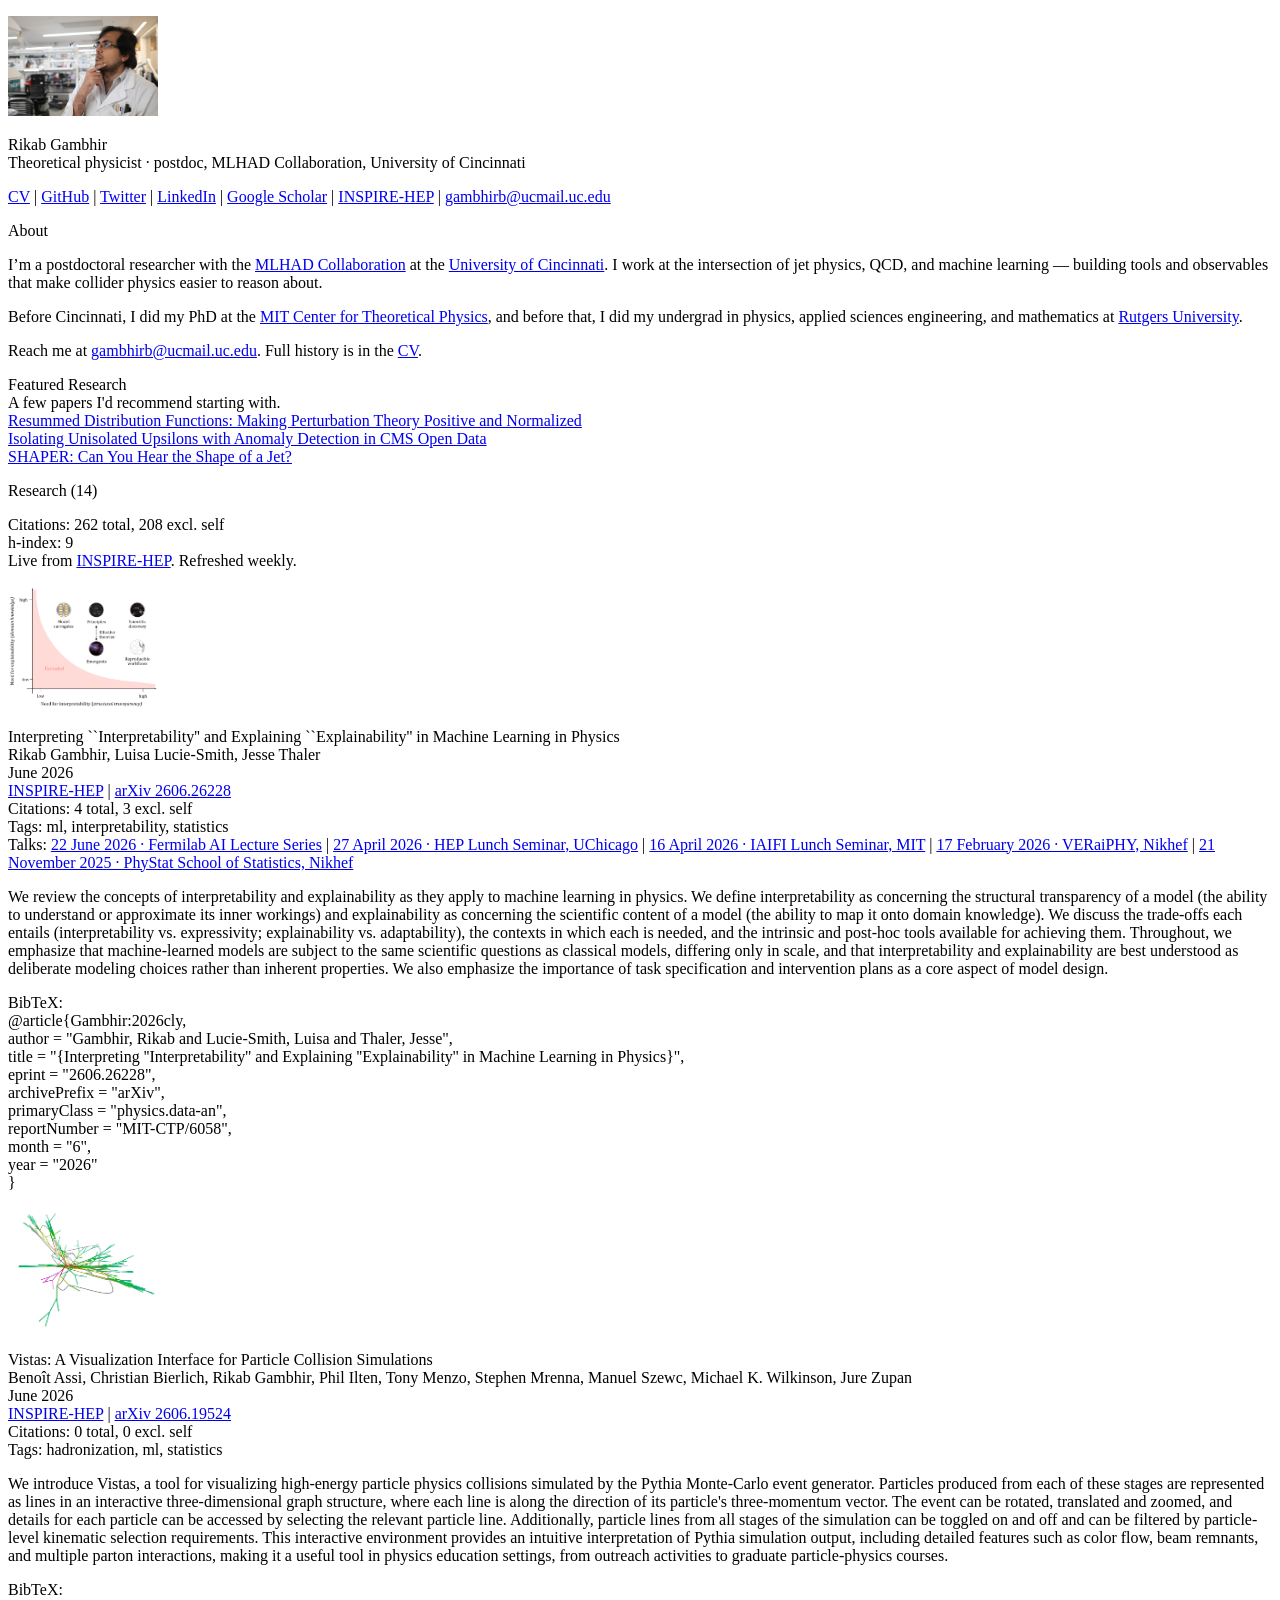
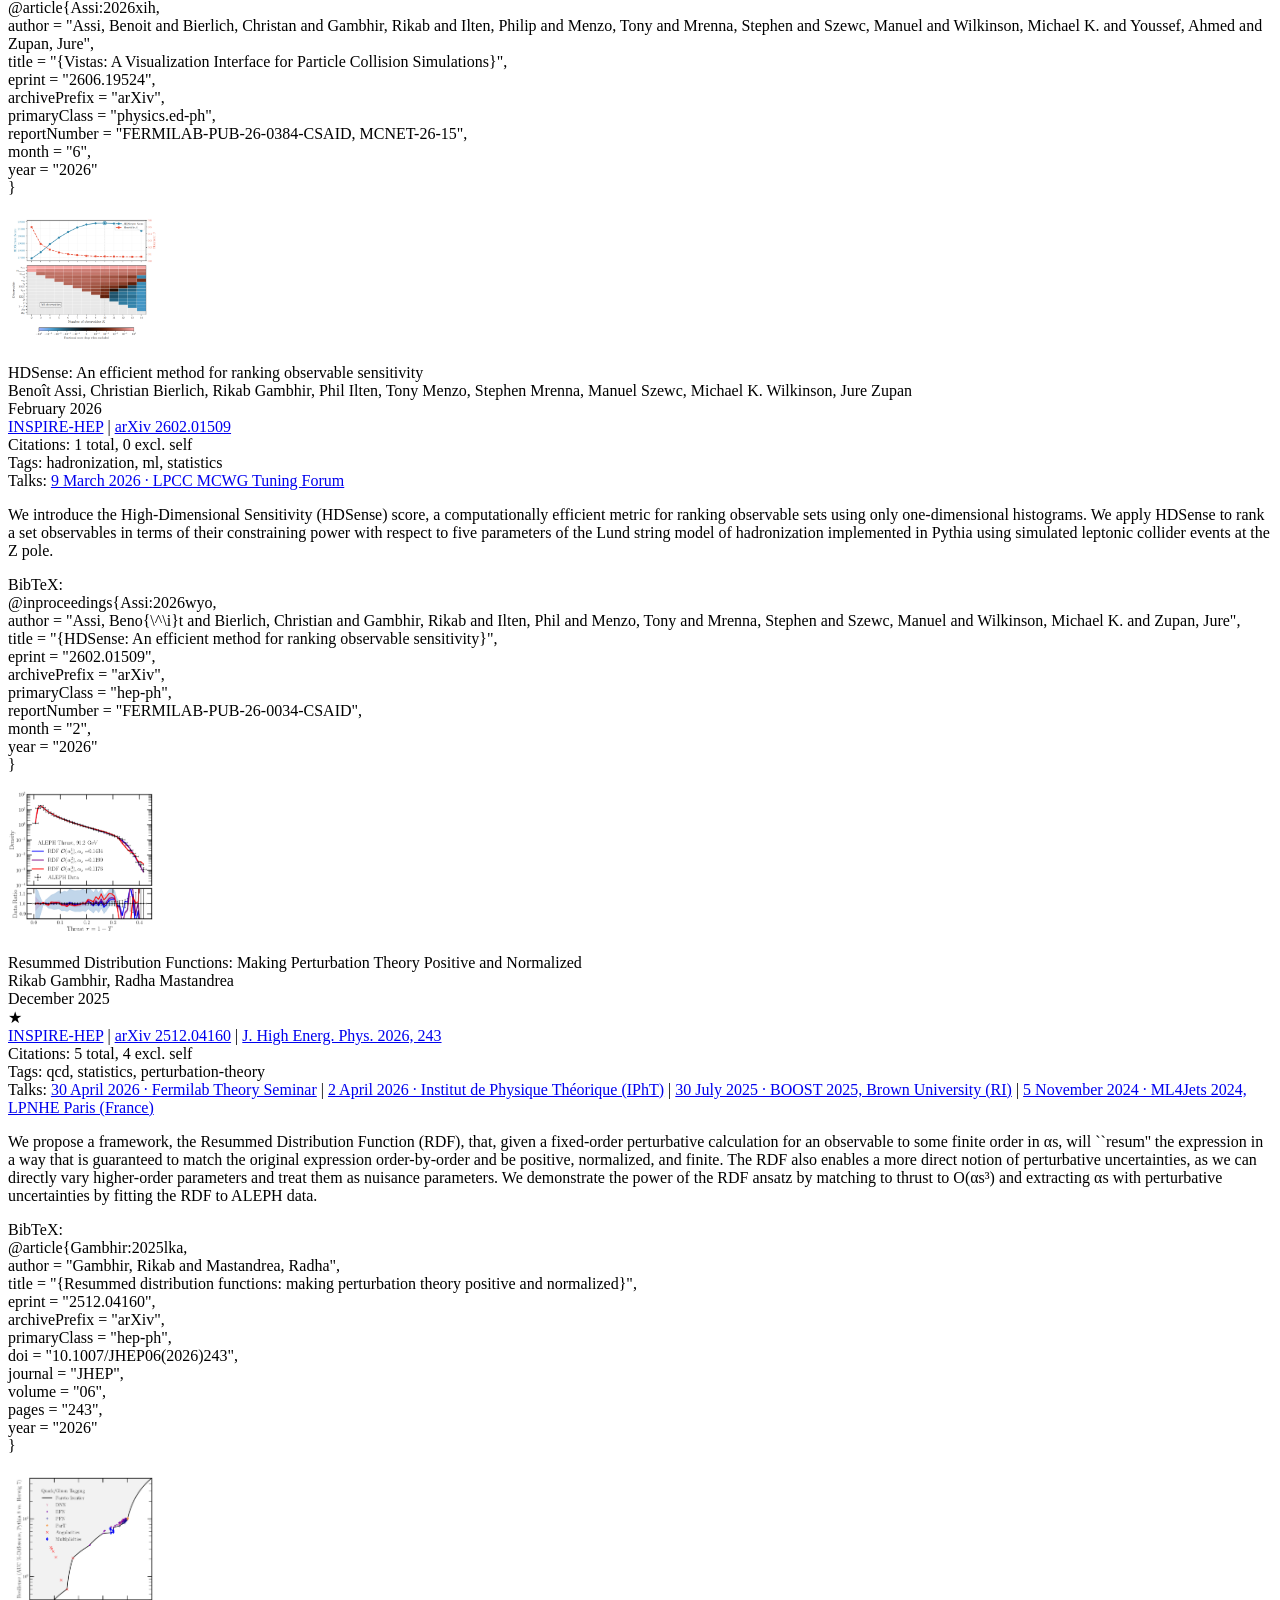
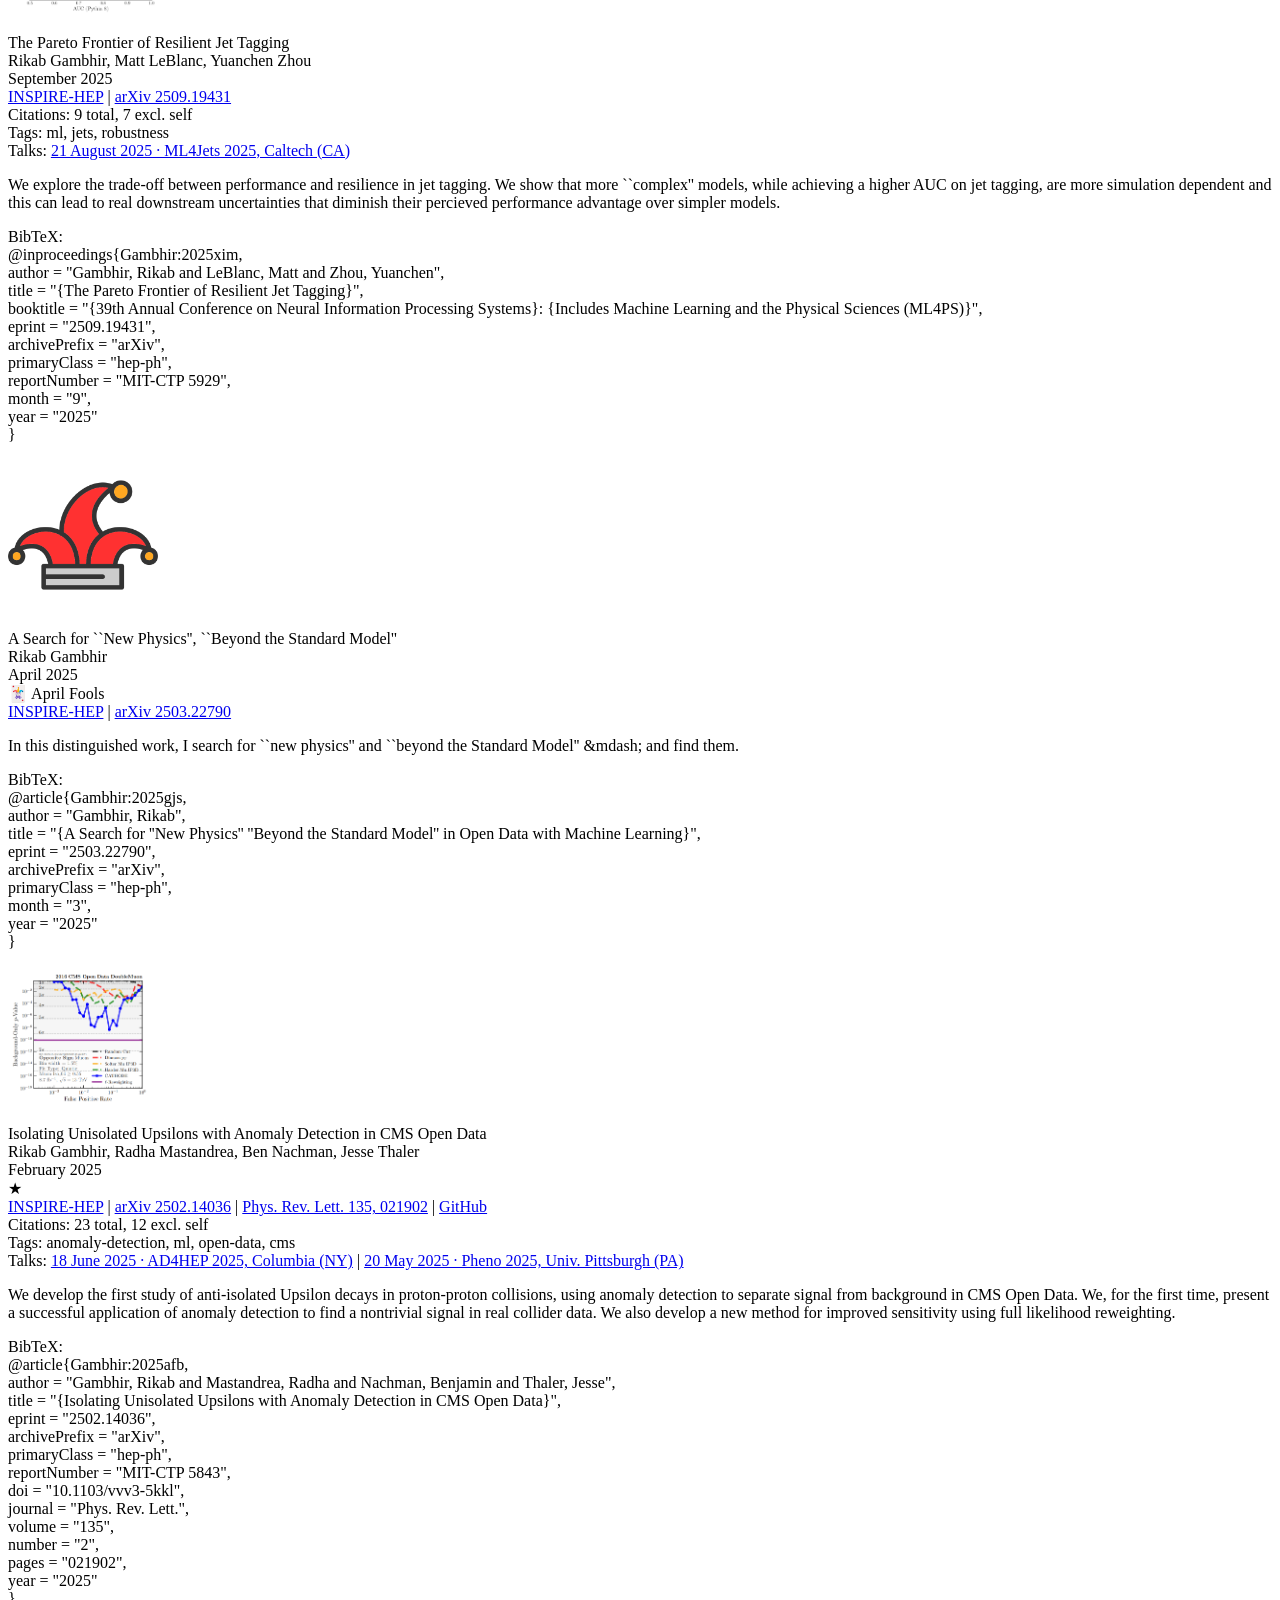
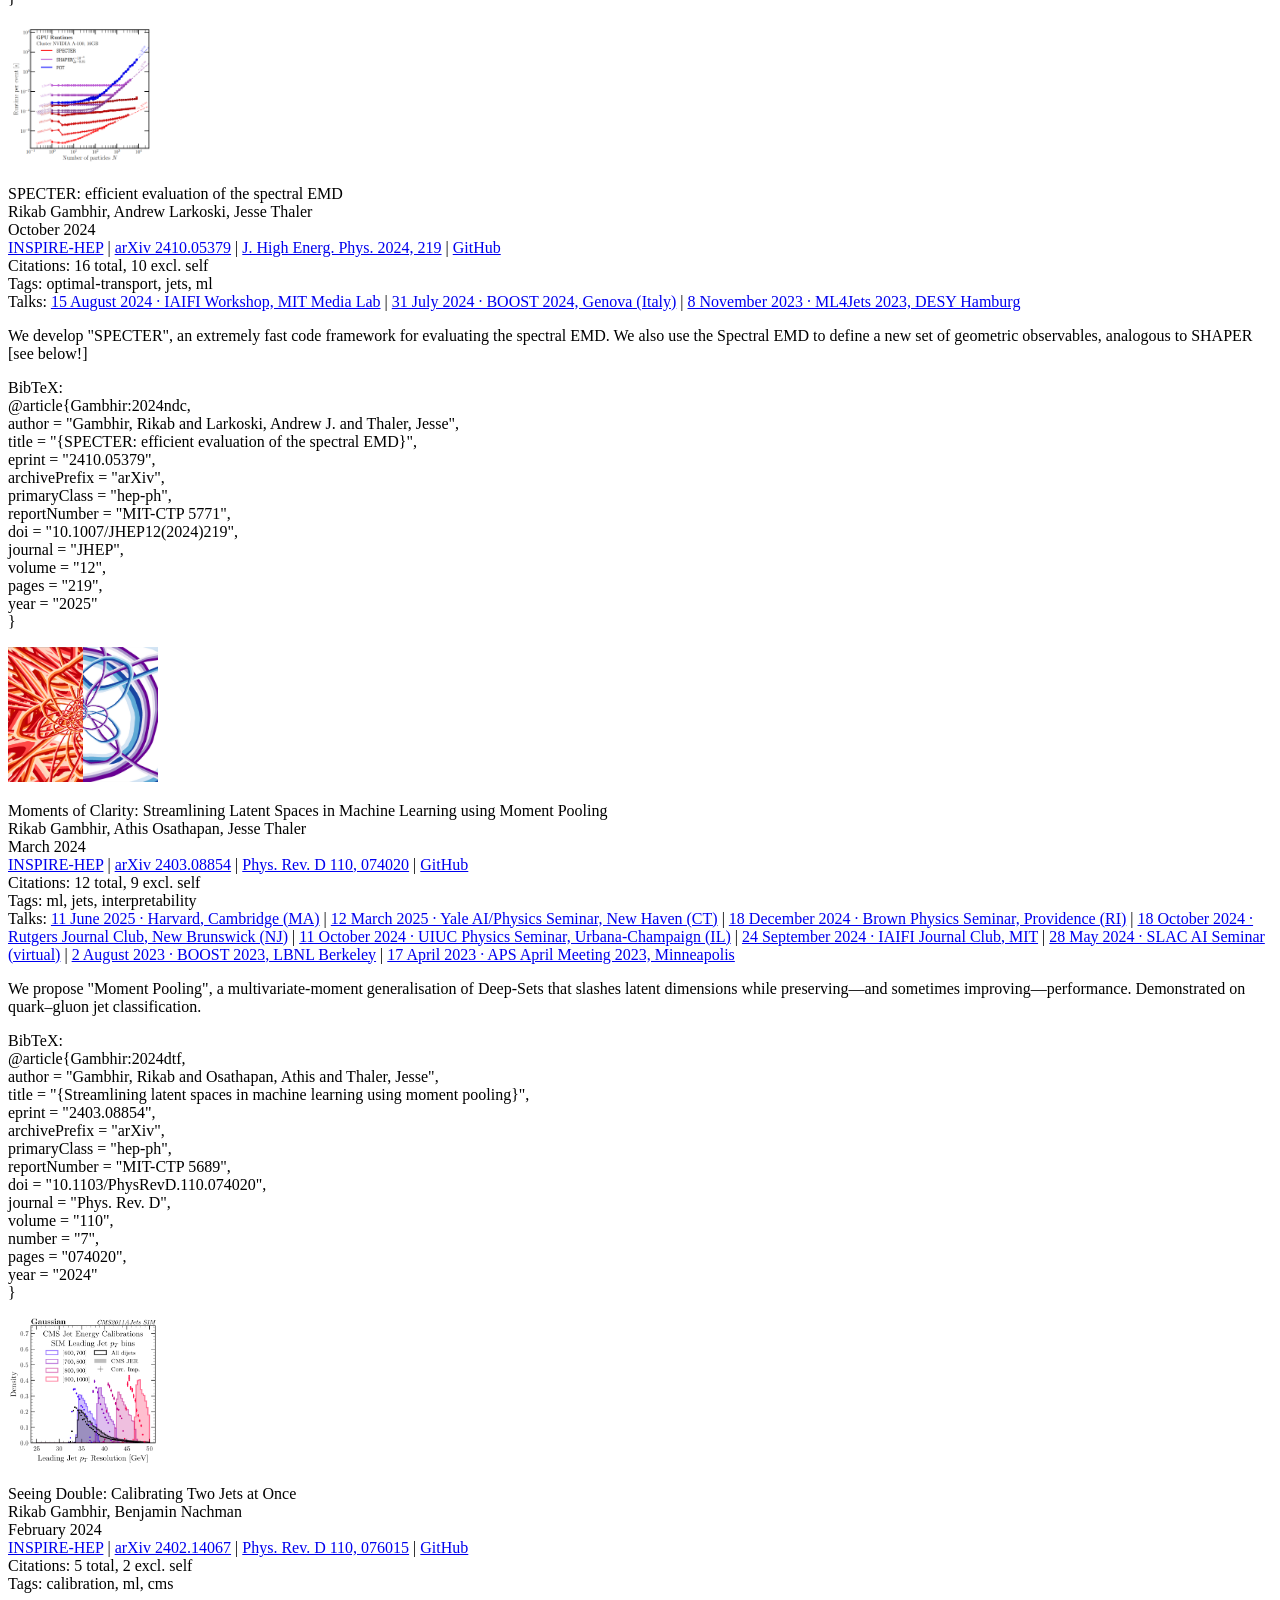
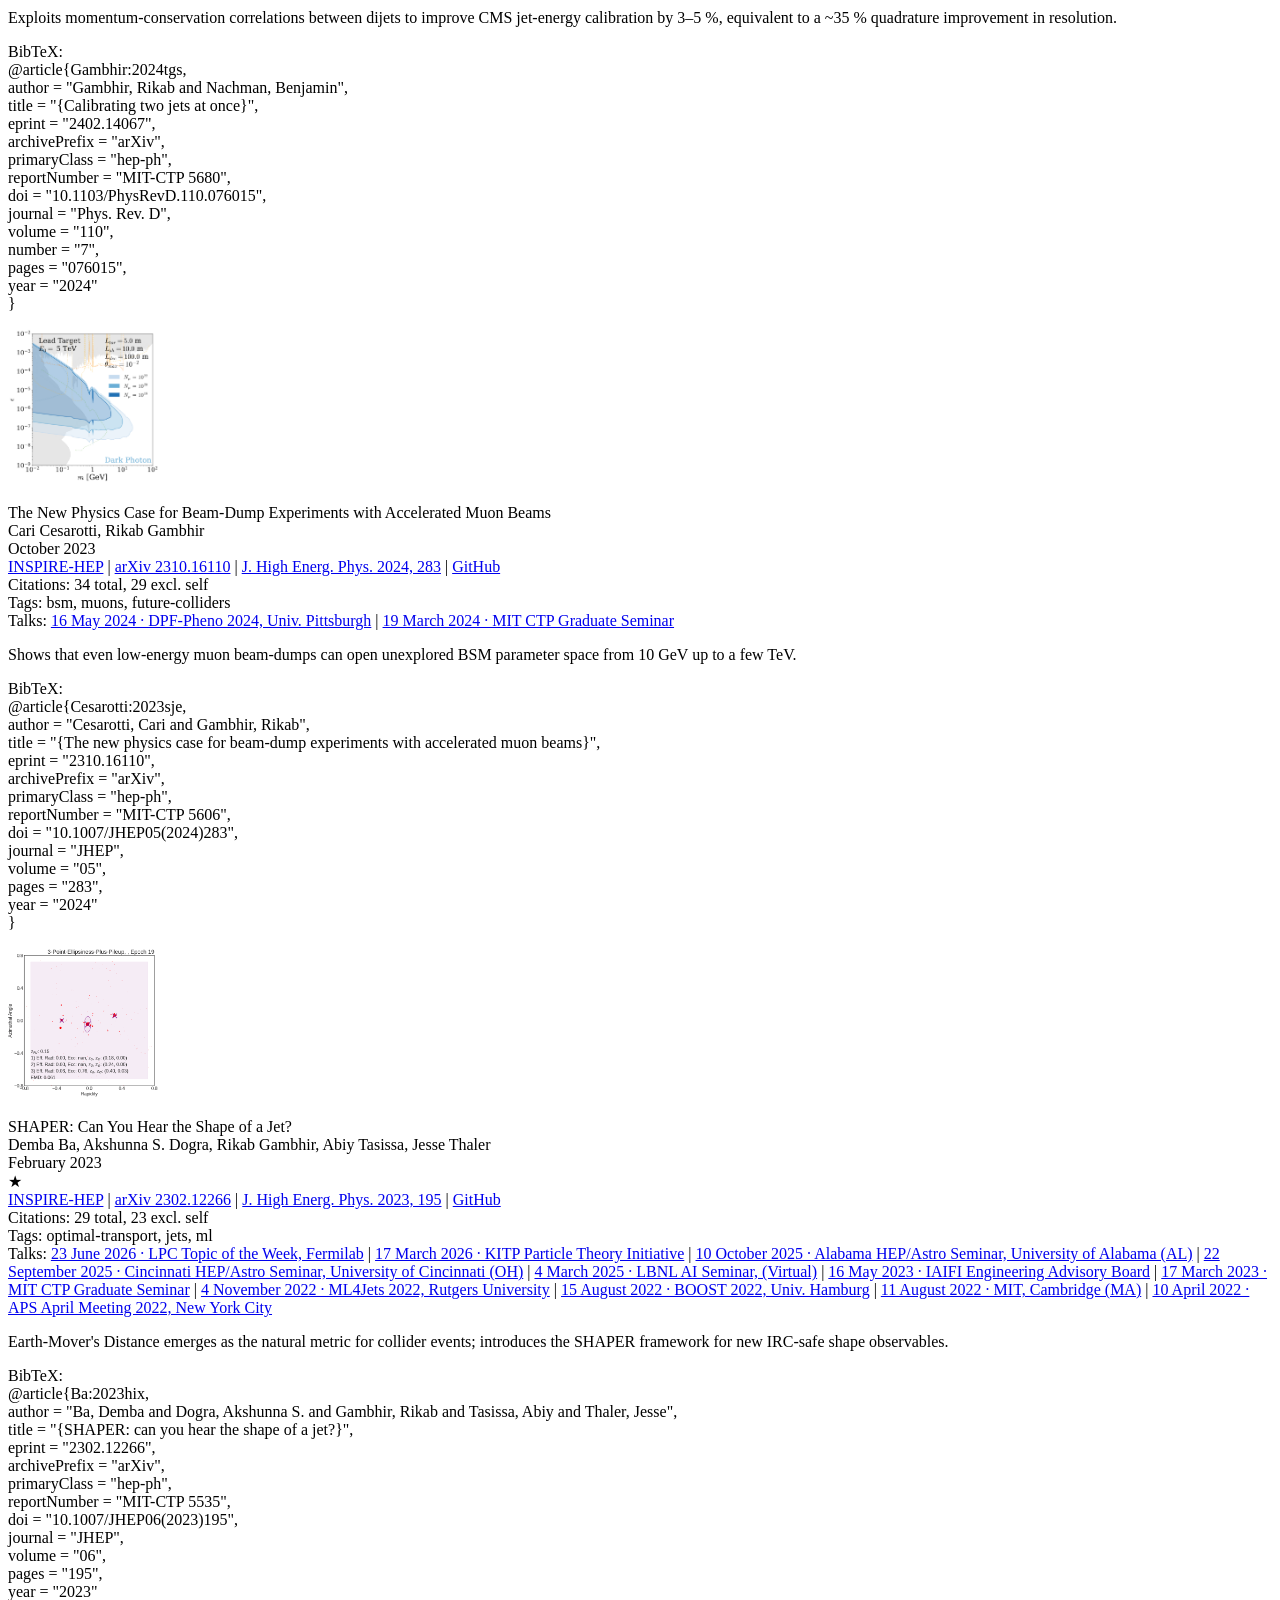
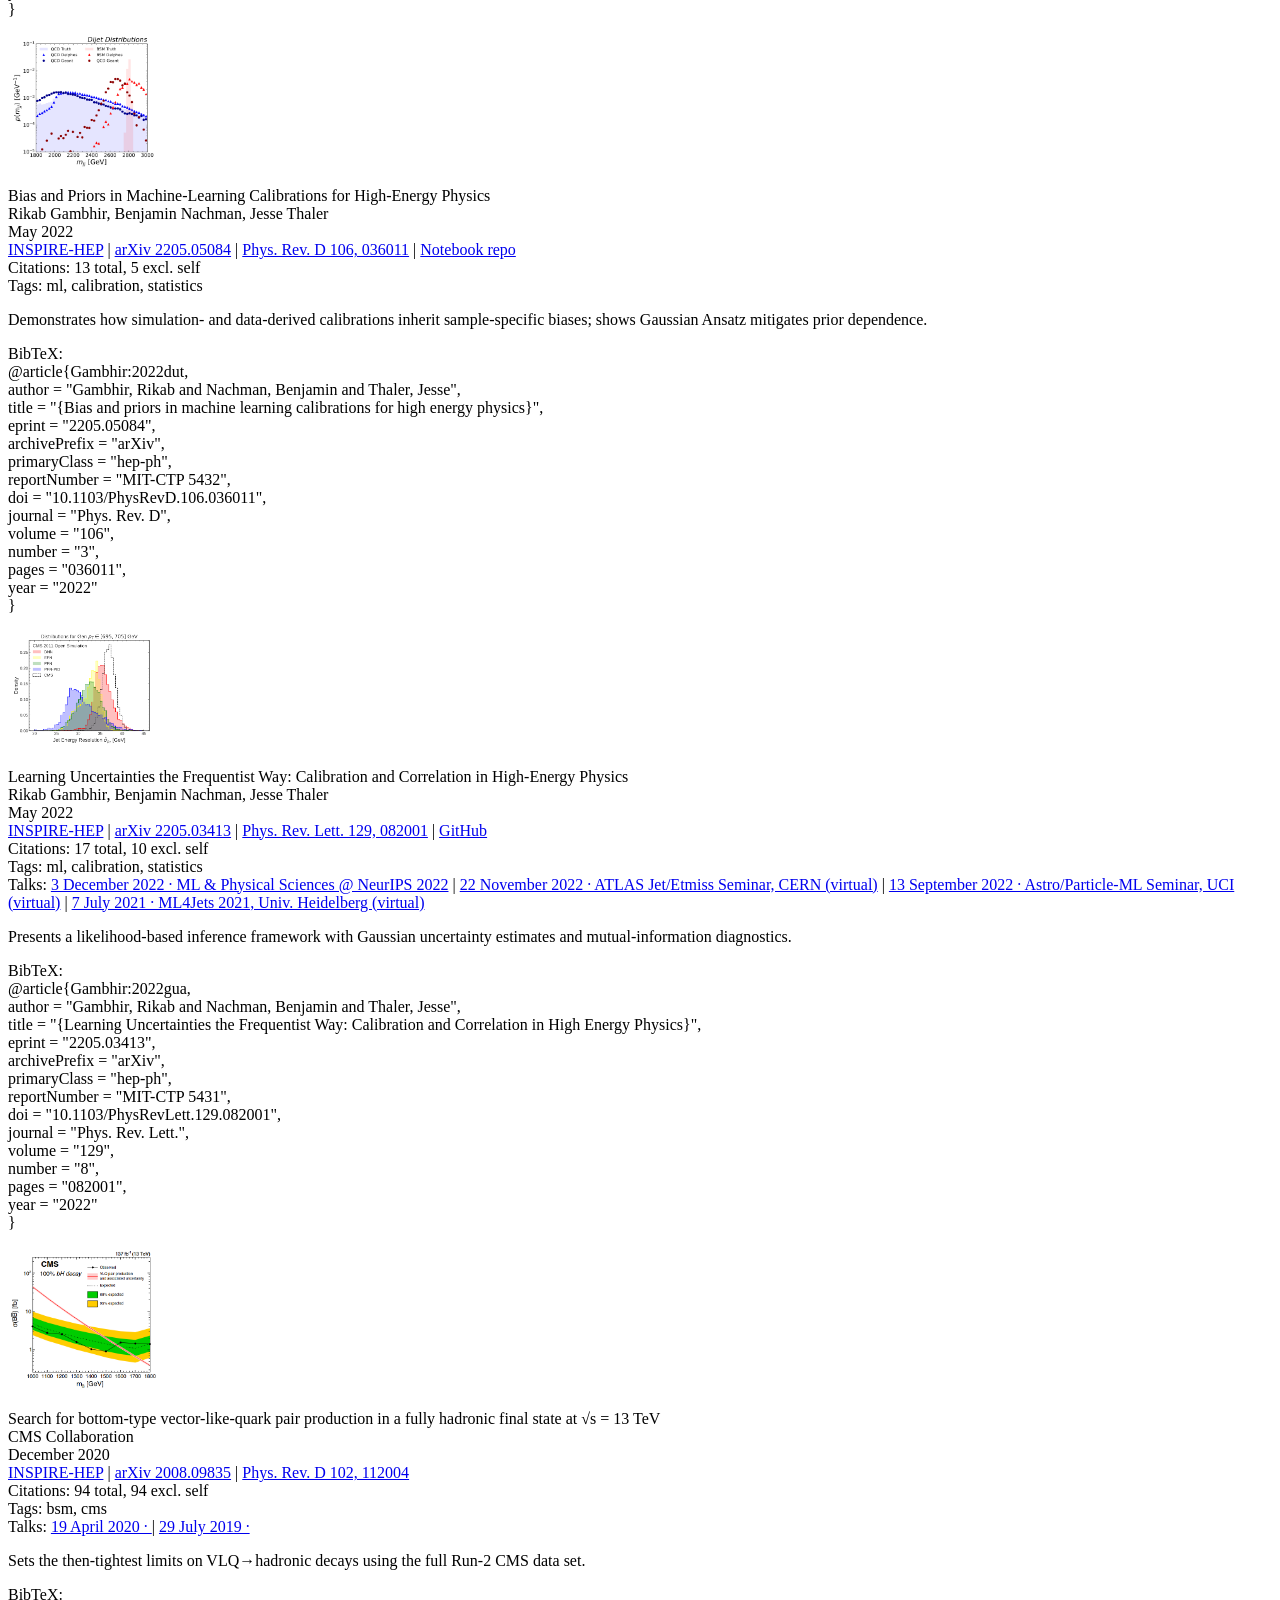
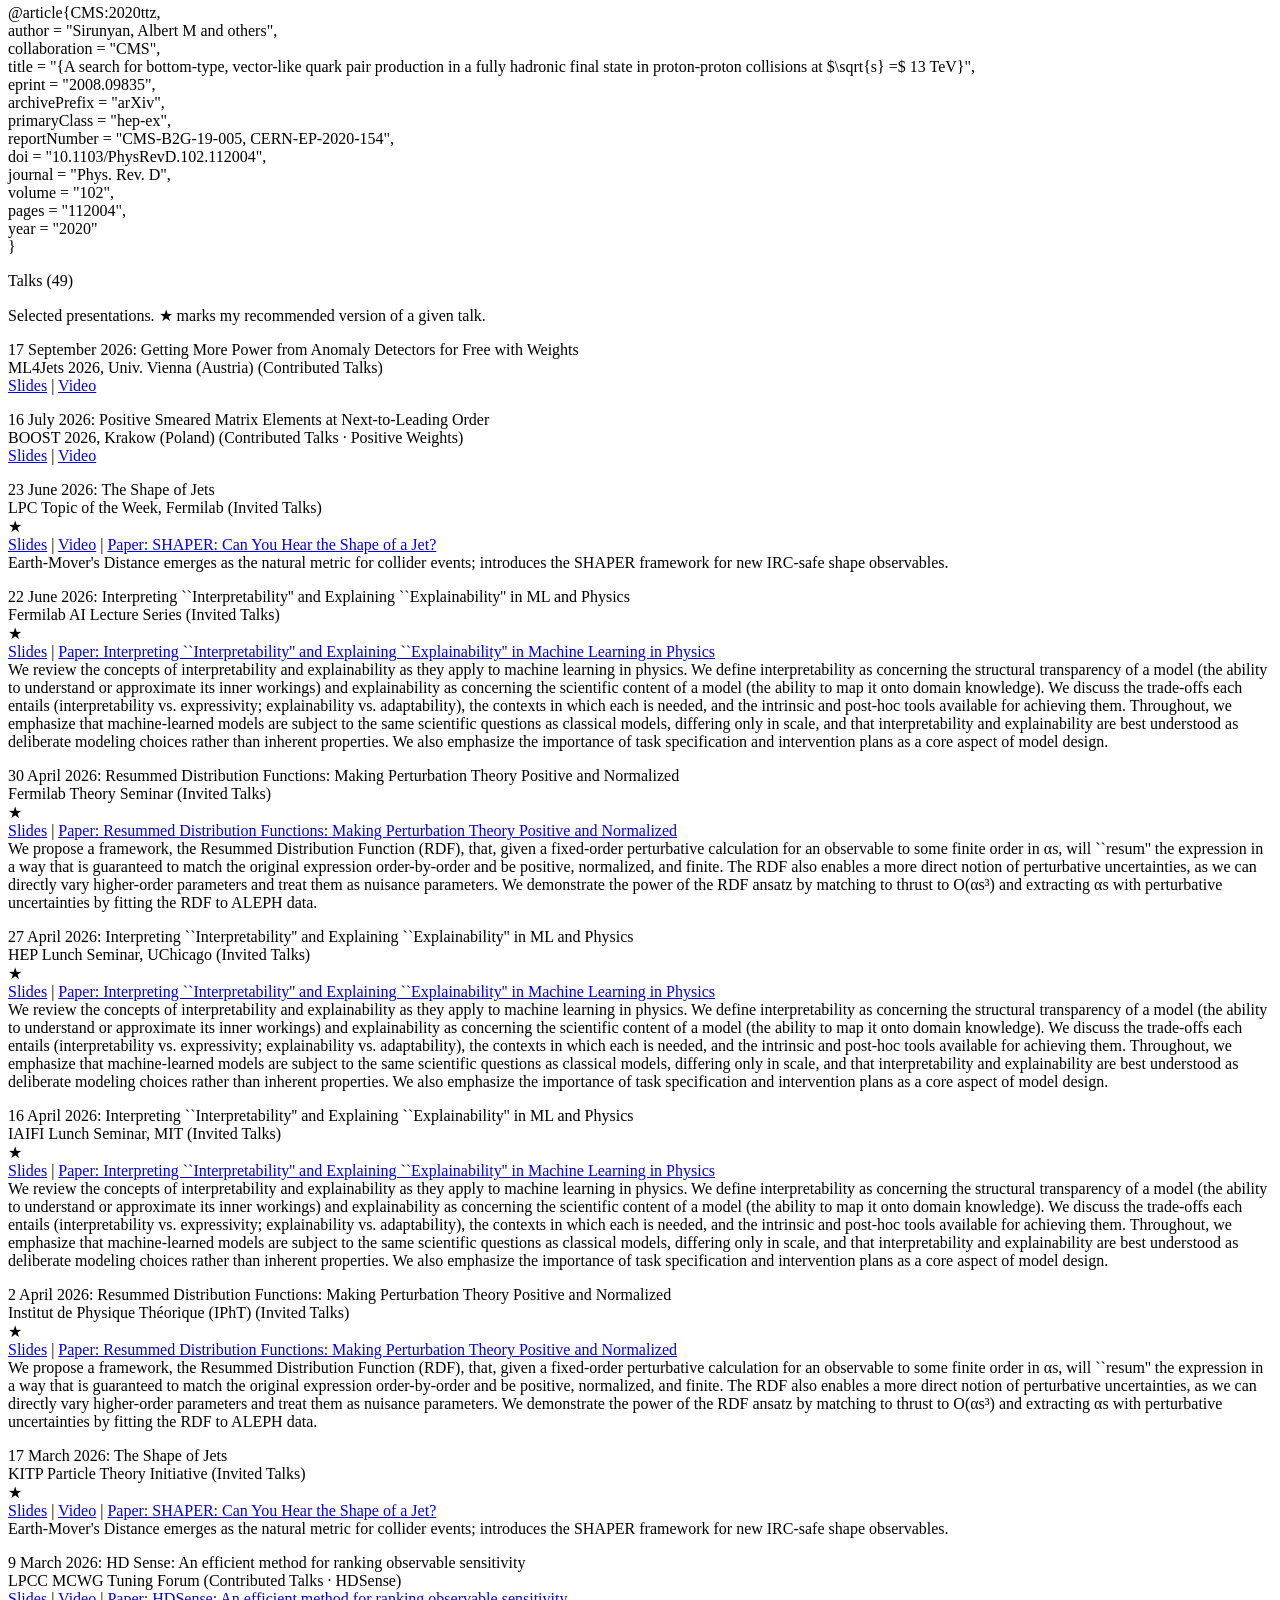
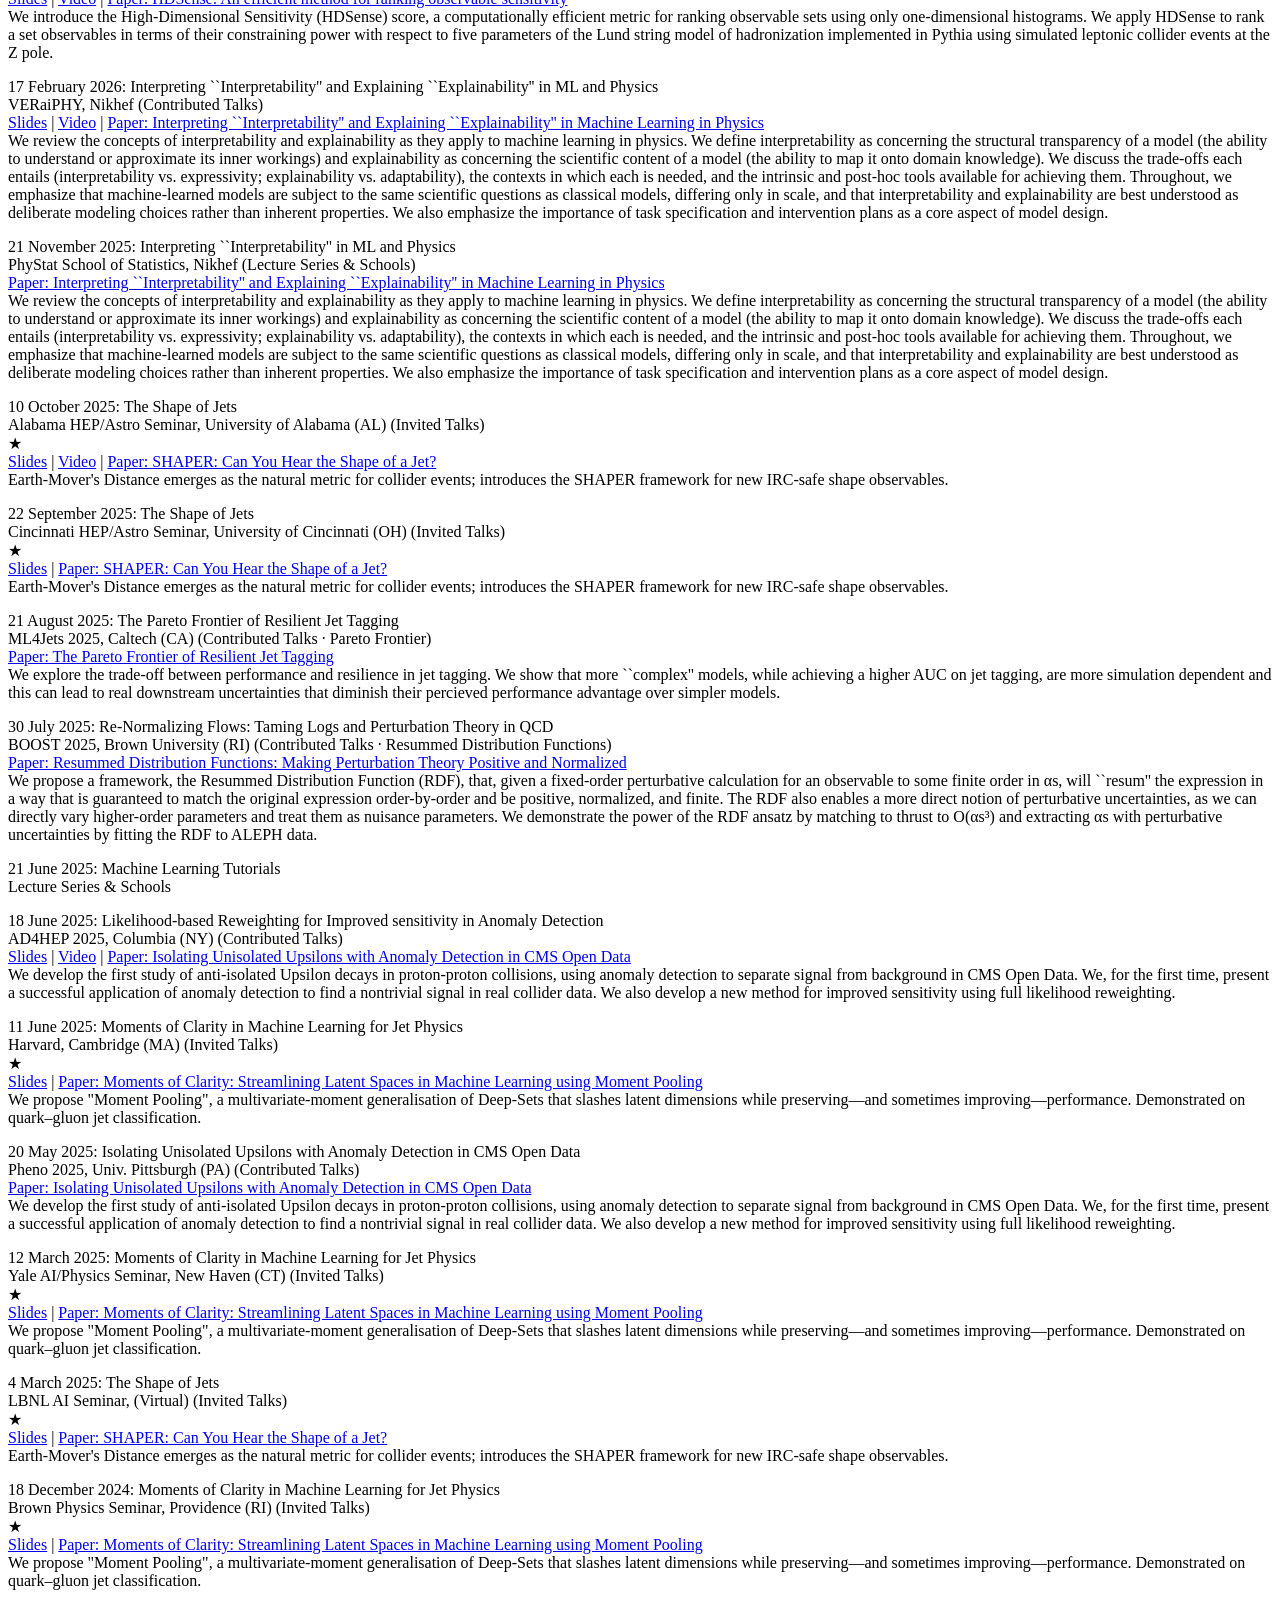
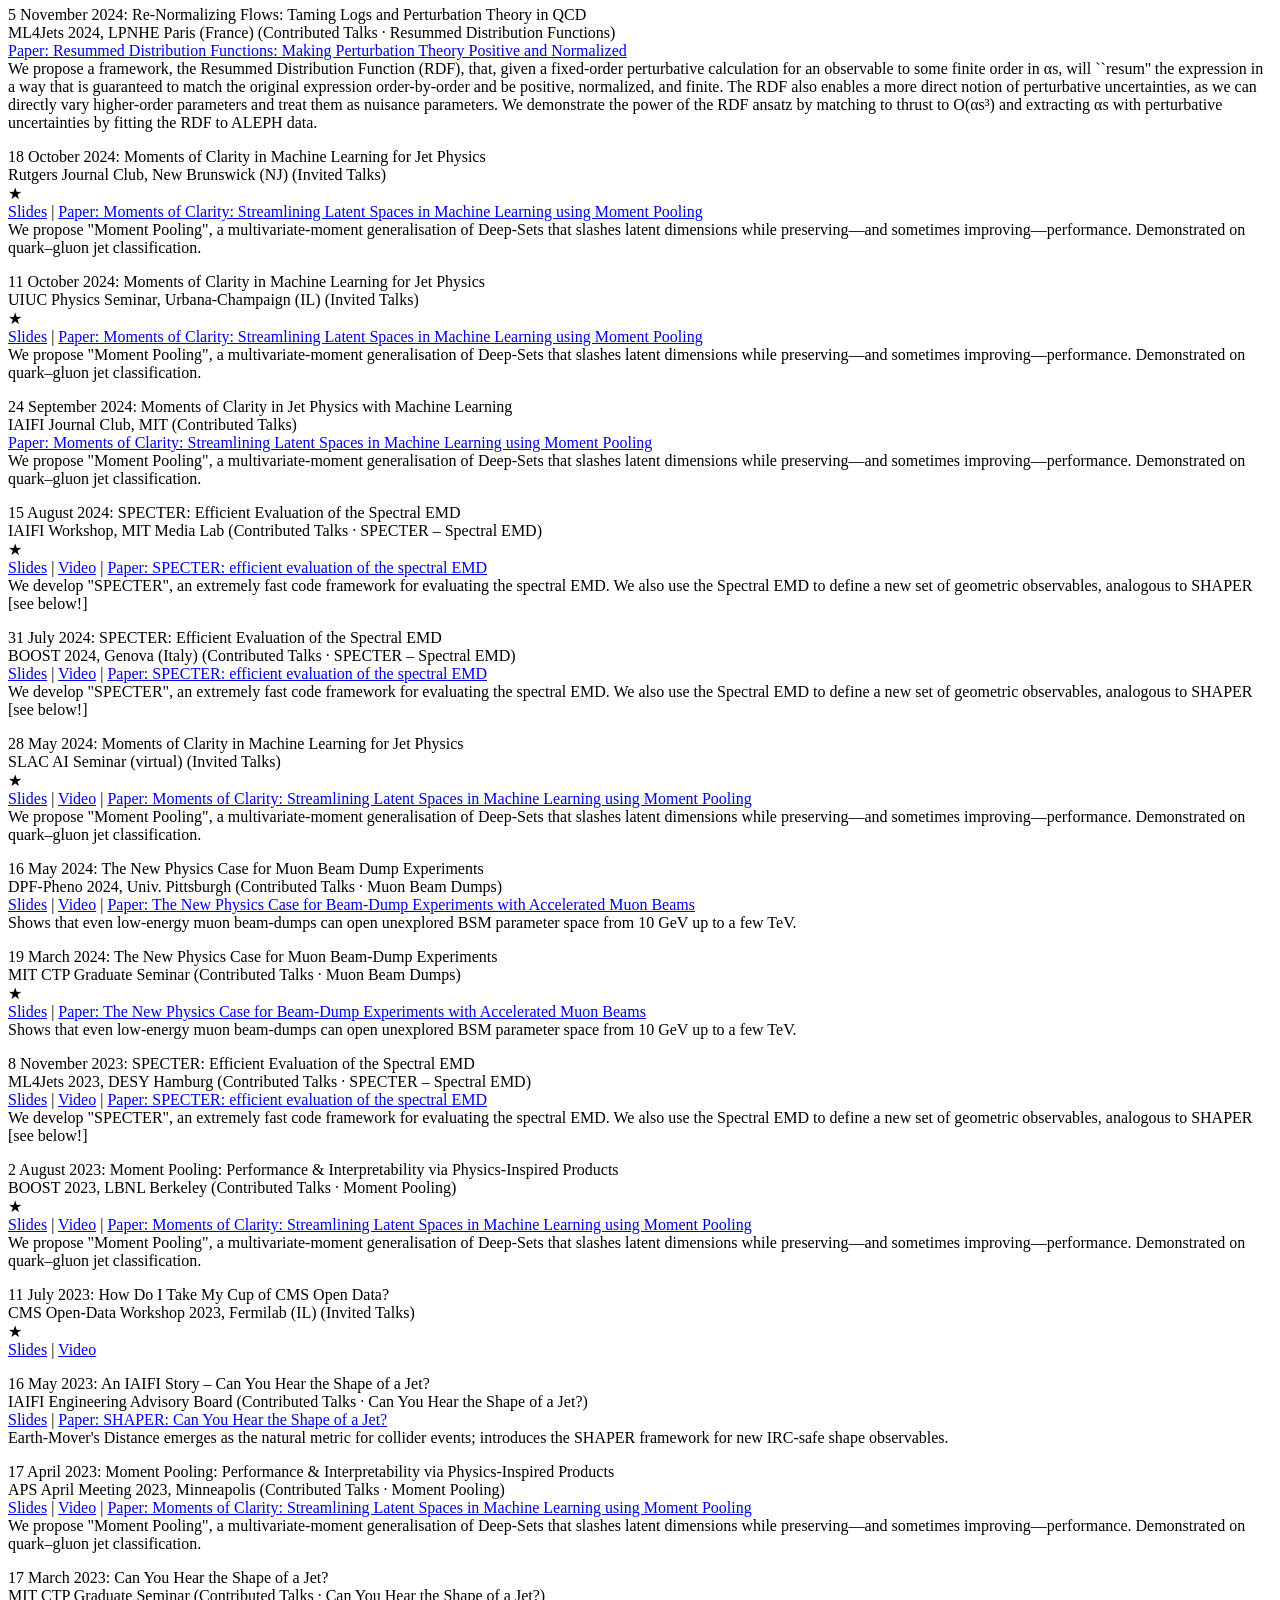
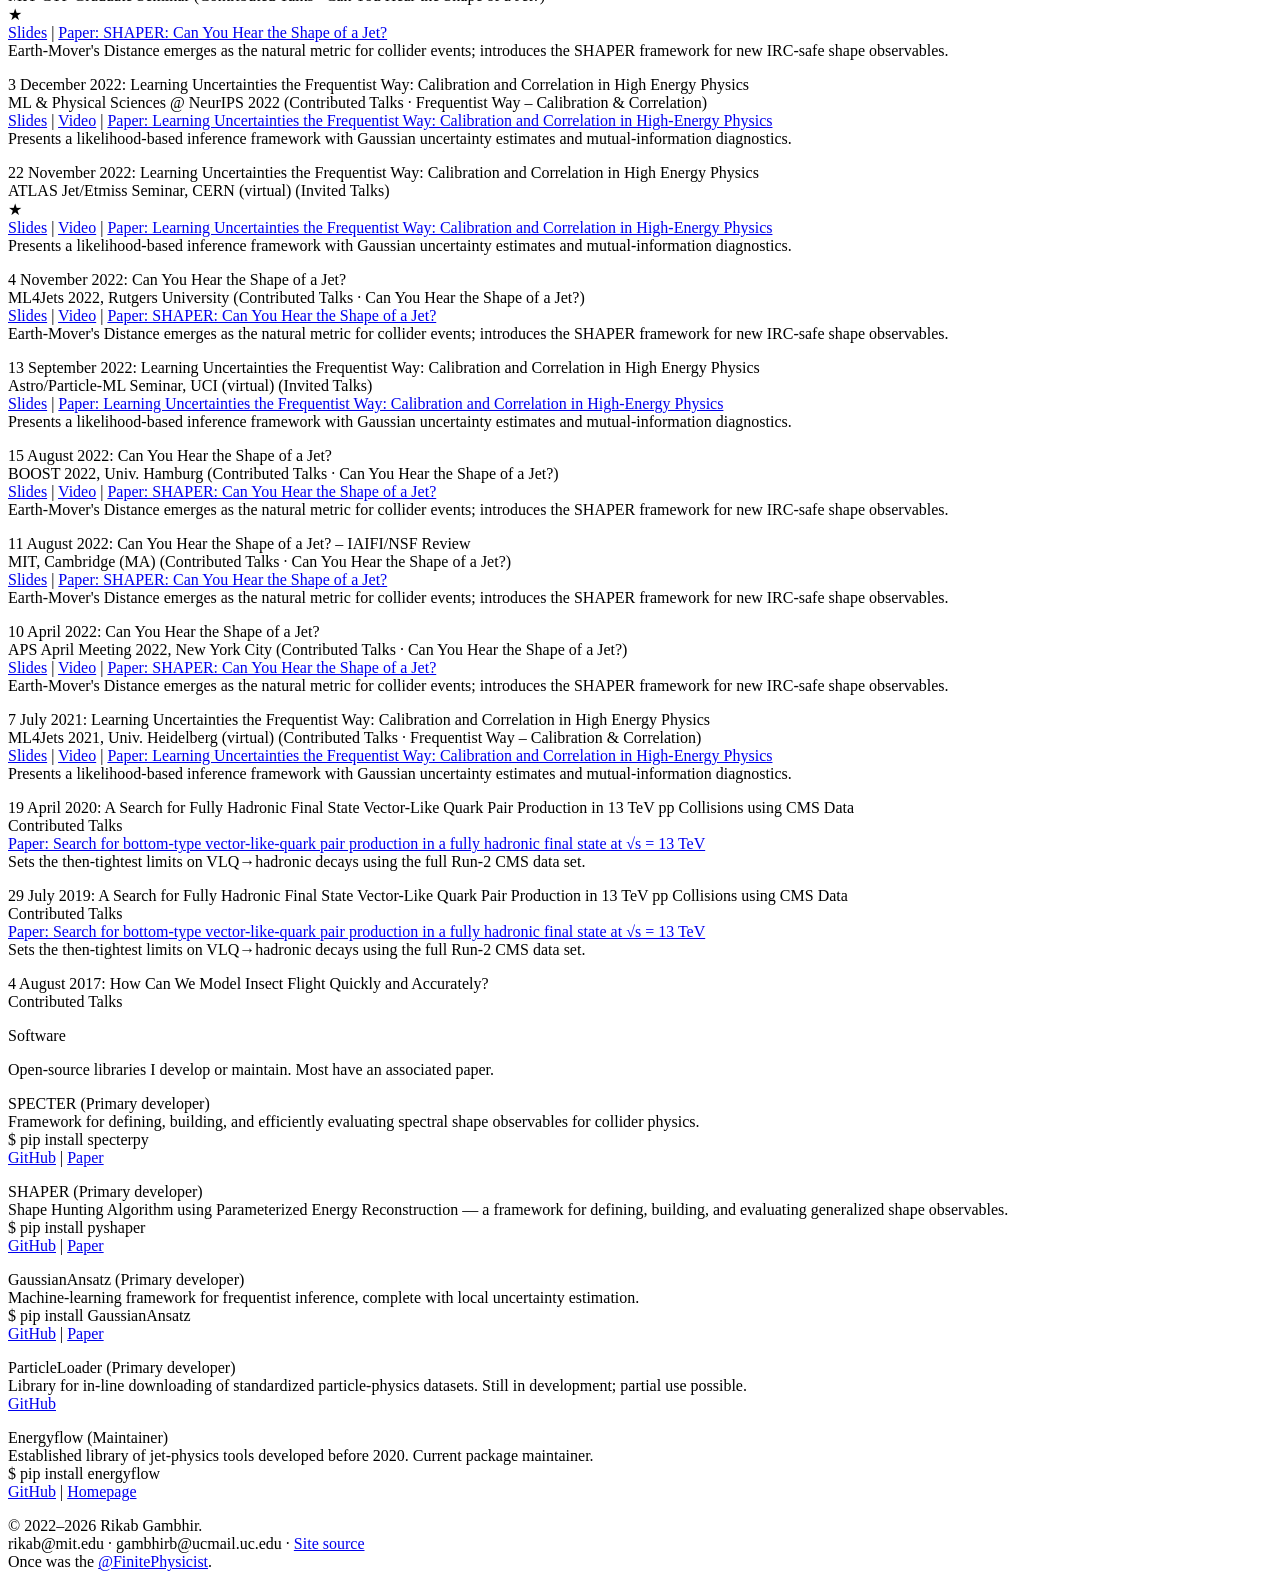
==== commit ee65d3a3: "popup cleanup" ====
--- a/html/index.html
+++ b/html/index.html
@@ -1,4 +1,4 @@
-<!-- AUTO-GENERATED by scripts/build.py from content.yaml -- DO NOT EDIT. -->
+<!-- generated by scripts/build.py from content.yaml, do not edit -->
 <!doctype html>
 <html lang="en">
 <head>
@@ -31,7 +31,7 @@
 
 <p>Research (14)</p>
 
-<p>Citations: 254 total, 203 excl. self<br>
+<p>Citations: 262 total, 208 excl. self<br>
 h-index: 9<br>
 Live from <a href="https://inspirehep.net">INSPIRE-HEP</a>. Refreshed weekly.</p>
 
@@ -40,8 +40,9 @@
 Rikab Gambhir, Luisa Lucie-Smith, Jesse Thaler<br>
 June 2026<br>
 <a href="https://inspirehep.net/literature?q=arxiv:2606.26228">INSPIRE-HEP</a> | <a href="https://arxiv.org/abs/2606.26228">arXiv 2606.26228</a><br>
-Citations: 3 total, 2 excl. self<br>
-Tags: ml, interpretability, statistics</p>
+Citations: 4 total, 3 excl. self<br>
+Tags: ml, interpretability, statistics<br>
+Talks: <a href="#talk-interpreting-interpretability-and-explai-2026-06-22">22 June 2026 · Fermilab AI Lecture Series</a> | <a href="#talk-interpreting-interpretability-and-explai-2026-04-27">27 April 2026 · HEP Lunch Seminar, UChicago</a> | <a href="#talk-interpreting-interpretability-and-explai-2026-04-16">16 April 2026 · IAIFI Lunch Seminar, MIT</a> | <a href="#talk-interpreting-interpretability-and-explai-2026-02-17">17 February 2026 · VERaiPHY, Nikhef</a> | <a href="#talk-interpreting-interpretability-in-ml-and--2025-11-21">21 November 2025 · PhyStat School of Statistics, Nikhef</a></p>
 <p>We review the concepts of interpretability and explainability as they apply to machine learning in physics. We define interpretability as concerning the structural transparency of a model (the ability to understand or approximate its inner workings) and explainability as concerning the scientific content of a model (the ability to map it onto domain knowledge). We discuss the trade-offs each entails (interpretability vs. expressivity; explainability vs. adaptability), the contexts in which each is needed, and the intrinsic and post-hoc tools available for achieving them. Throughout, we emphasize that machine-learned models are subject to the same scientific questions as classical models, differing only in scale, and that interpretability and explainability are best understood as deliberate modeling choices rather than inherent properties. We also emphasize the importance of task specification and intervention plans as a core aspect of model design.</p>
 <p>BibTeX:<br>
 @article{Gambhir:2026cly,<br>
@@ -102,19 +103,22 @@
 December 2025<br>
 ★<br>
 <a href="https://inspirehep.net/literature?q=arxiv:2512.04160">INSPIRE-HEP</a> | <a href="https://arxiv.org/abs/2512.04160">arXiv 2512.04160</a> | <a href="https://link.springer.com/article/10.1007/JHEP06(2026)243">J. High Energ. Phys. 2026, 243</a><br>
-Citations: 4 total, 3 excl. self<br>
+Citations: 5 total, 4 excl. self<br>
 Tags: qcd, statistics, perturbation-theory<br>
 Talks: <a href="#talk-resummed-distribution-functions-making-p-2026-04-30">30 April 2026 · Fermilab Theory Seminar</a> | <a href="#talk-resummed-distribution-functions-making-p-2026-04-02">2 April 2026 · Institut de Physique Théorique (IPhT)</a> | <a href="#talk-re-normalizing-flows-taming-logs-and-per-2025-07-30">30 July 2025 · BOOST 2025, Brown University (RI)</a> | <a href="#talk-re-normalizing-flows-taming-logs-and-per-2024-11-05">5 November 2024 · ML4Jets 2024, LPNHE Paris (France)</a></p>
-<p>We propose a framework, the Resummed Distribution Function (RDF), that, given a fixed-order perturbative calculation for an observable to some finite order in αsαs​, will ``resum&#x27;&#x27; the expression in a way that is guaranteed to match the original expression order-by-order and be positive, normalized, and finite. The RDF also enables a more direct notion of perturbative uncertainties, as we can directly vary higher-order parameters and treat them as nuisance parameters. We demonstrate the power of the RDF ansatz by matching to thrust to O(αs3) and extracting αs​ with perturbative uncertainties by fitting the RDF to ALEPH data.</p>
+<p>We propose a framework, the Resummed Distribution Function (RDF), that, given a fixed-order perturbative calculation for an observable to some finite order in αs, will ``resum&#x27;&#x27; the expression in a way that is guaranteed to match the original expression order-by-order and be positive, normalized, and finite. The RDF also enables a more direct notion of perturbative uncertainties, as we can directly vary higher-order parameters and treat them as nuisance parameters. We demonstrate the power of the RDF ansatz by matching to thrust to O(αs³) and extracting αs with perturbative uncertainties by fitting the RDF to ALEPH data.</p>
 <p>BibTeX:<br>
 @article{Gambhir:2025lka,<br>
     author = &quot;Gambhir, Rikab and Mastandrea, Radha&quot;,<br>
-    title = &quot;{Resummed Distribution Functions: Making Perturbation Theory Positive and Normalized}&quot;,<br>
+    title = &quot;{Resummed distribution functions: making perturbation theory positive and normalized}&quot;,<br>
     eprint = &quot;2512.04160&quot;,<br>
     archivePrefix = &quot;arXiv&quot;,<br>
     primaryClass = &quot;hep-ph&quot;,<br>
-    month = &quot;12&quot;,<br>
-    year = &quot;2025&quot;<br>
+    doi = &quot;10.1007/JHEP06(2026)243&quot;,<br>
+    journal = &quot;JHEP&quot;,<br>
+    volume = &quot;06&quot;,<br>
+    pages = &quot;243&quot;,<br>
+    year = &quot;2026&quot;<br>
 }</p>
 
 <p><img src="/assets/img/pareto.png" width="150" alt=""></p>
@@ -163,7 +167,7 @@
 February 2025<br>
 ★<br>
 <a href="https://inspirehep.net/literature?q=arxiv:2502.14036">INSPIRE-HEP</a> | <a href="https://arxiv.org/abs/2502.14036">arXiv 2502.14036</a> | <a href="https://journals.aps.org/prl/abstract/10.1103/vvv3-5kkl">Phys. Rev. Lett. 135, 021902</a> | <a href="https://github.com/hep-lbdl/dimuonAD/">GitHub</a><br>
-Citations: 22 total, 11 excl. self<br>
+Citations: 23 total, 12 excl. self<br>
 Tags: anomaly-detection, ml, open-data, cms<br>
 Talks: <a href="#talk-likelihood-based-reweighting-for-improve-2025-06-18">18 June 2025 · AD4HEP 2025, Columbia (NY)</a> | <a href="#talk-isolating-unisolated-upsilons-with-anoma-2025-05-20">20 May 2025 · Pheno 2025, Univ. Pittsburgh (PA)</a></p>
 <p>We develop the first study of anti-isolated Upsilon decays in proton-proton collisions, using anomaly detection to separate signal from background in CMS Open Data. We, for the first time, present a successful application of anomaly detection to find a nontrivial signal in real collider data. We also develop a new method for improved sensitivity using full likelihood reweighting.</p>
@@ -237,7 +241,7 @@
 Rikab Gambhir, Benjamin Nachman<br>
 February 2024<br>
 <a href="https://inspirehep.net/literature?q=arxiv:2402.14067">INSPIRE-HEP</a> | <a href="https://arxiv.org/abs/2402.14067">arXiv 2402.14067</a> | <a href="https://doi.org/10.1103/PhysRevD.110.076015">Phys. Rev. D 110, 076015</a> | <a href="https://github.com/rikab/SeeingDouble">GitHub</a><br>
-Citations: 4 total, 2 excl. self<br>
+Citations: 5 total, 2 excl. self<br>
 Tags: calibration, ml, cms</p>
 <p>Exploits momentum-conservation correlations between dijets to improve CMS jet-energy calibration by 3–5 %, equivalent to a ~35 % quadrature improvement in resolution.</p>
 <p>BibTeX:<br>
@@ -261,7 +265,7 @@
 Cari Cesarotti, Rikab Gambhir<br>
 October 2023<br>
 <a href="https://inspirehep.net/literature?q=arxiv:2310.16110">INSPIRE-HEP</a> | <a href="https://arxiv.org/abs/2310.16110">arXiv 2310.16110</a> | <a href="https://doi.org/10.1007/JHEP05(2024)283">J. High Energ. Phys. 2024, 283</a> | <a href="https://github.com/rikab/MuonBeamDump">GitHub</a><br>
-Citations: 33 total, 28 excl. self<br>
+Citations: 34 total, 29 excl. self<br>
 Tags: bsm, muons, future-colliders<br>
 Talks: <a href="#talk-the-new-physics-case-for-muon-beam-dump--2024-05-16">16 May 2024 · DPF-Pheno 2024, Univ. Pittsburgh</a> | <a href="#talk-the-new-physics-case-for-muon-beam-dump--2024-03-19">19 March 2024 · MIT CTP Graduate Seminar</a></p>
 <p>Shows that even low-energy muon beam-dumps can open unexplored BSM parameter space from 10 GeV up to a few TeV.</p>
@@ -310,7 +314,7 @@
 Rikab Gambhir, Benjamin Nachman, Jesse Thaler<br>
 May 2022<br>
 <a href="https://inspirehep.net/literature?q=arxiv:2205.05084">INSPIRE-HEP</a> | <a href="https://arxiv.org/abs/2205.05084">arXiv 2205.05084</a> | <a href="https://journals.aps.org/prd/abstract/10.1103/PhysRevD.106.036011">Phys. Rev. D 106, 036011</a> | <a href="https://github.com/hep-lbdl/calibrationpriors">Notebook repo</a><br>
-Citations: 12 total, 5 excl. self<br>
+Citations: 13 total, 5 excl. self<br>
 Tags: ml, calibration, statistics</p>
 <p>Demonstrates how simulation- and data-derived calibrations inherit sample-specific biases; shows Gaussian Ansatz mitigates prior dependence.</p>
 <p>BibTeX:<br>
@@ -334,7 +338,7 @@
 Rikab Gambhir, Benjamin Nachman, Jesse Thaler<br>
 May 2022<br>
 <a href="https://inspirehep.net/literature?q=arxiv:2205.03413">INSPIRE-HEP</a> | <a href="https://arxiv.org/abs/2205.03413">arXiv 2205.03413</a> | <a href="https://journals.aps.org/prl/abstract/10.1103/PhysRevLett.129.082001">Phys. Rev. Lett. 129, 082001</a> | <a href="https://github.com/rikab/GaussianAnsatz/tree/main/JEC">GitHub</a><br>
-Citations: 16 total, 10 excl. self<br>
+Citations: 17 total, 10 excl. self<br>
 Tags: ml, calibration, statistics<br>
 Talks: <a href="#talk-learning-uncertainties-the-frequentist-w-2022-12-03">3 December 2022 · ML &amp; Physical Sciences @ NeurIPS 2022</a> | <a href="#talk-learning-uncertainties-the-frequentist-w-2022-11-22">22 November 2022 · ATLAS Jet/Etmiss Seminar, CERN (virtual)</a> | <a href="#talk-learning-uncertainties-the-frequentist-w-2022-09-13">13 September 2022 · Astro/Particle-ML Seminar, UCI (virtual)</a> | <a href="#talk-learning-uncertainties-the-frequentist-w-2021-07-07">7 July 2021 · ML4Jets 2021, Univ. Heidelberg (virtual)</a></p>
 <p>Presents a likelihood-based inference framework with Gaussian uncertainty estimates and mutual-information diagnostics.</p>
@@ -358,8 +362,8 @@
 <p id="paper-vlq">Search for bottom-type vector-like-quark pair production in a fully hadronic final state at √s = 13 TeV<br>
 CMS Collaboration<br>
 December 2020<br>
-<a href="https://inspirehep.net/literature?q=arxiv:2008.09835">INSPIRE-HEP</a> | <a href="https://arxiv.org/abs/2008.09835">arXiv 2008.09835</a> | <a href="https://journals.aps.org/prd/abstract/10.1103/PhysRevD.102.112004">Phys. Rev. D 102, IPhT, Saclay, FranceIPhT, Saclay, France112004</a><br>
-Citations: 93 total, 93 excl. self<br>
+<a href="https://inspirehep.net/literature?q=arxiv:2008.09835">INSPIRE-HEP</a> | <a href="https://arxiv.org/abs/2008.09835">arXiv 2008.09835</a> | <a href="https://journals.aps.org/prd/abstract/10.1103/PhysRevD.102.112004">Phys. Rev. D 102, 112004</a><br>
+Citations: 94 total, 94 excl. self<br>
 Tags: bsm, cms<br>
 Talks: <a href="#talk-a-search-for-fully-hadronic-final-state--2020-04-19">19 April 2020 · </a> | <a href="#talk-a-search-for-fully-hadronic-final-state--2019-07-29">29 July 2019 · </a></p>
 <p>Sets the then-tightest limits on VLQ→hadronic decays using the full Run-2 CMS data set.</p>
@@ -400,29 +404,32 @@
 <p id="talk-interpreting-interpretability-and-explai-2026-06-22">22 June 2026: Interpreting ``Interpretability&#x27;&#x27; and Explaining ``Explainability&#x27;&#x27; in ML and Physics<br>
 Fermilab AI Lecture Series (Invited Talks)<br>
 ★<br>
-<a href="/assets/talks/[Fermilab 2026] Interpreting “Interpretability”.pdf">Slides</a></p>
+<a href="/assets/talks/[Fermilab 2026] Interpreting “Interpretability”.pdf">Slides</a> | <a href="#paper-interpretability">Paper: Interpreting ``Interpretability&#x27;&#x27; and Explaining ``Explainability&#x27;&#x27; in Machine Learning in Physics</a><br>
+We review the concepts of interpretability and explainability as they apply to machine learning in physics. We define interpretability as concerning the structural transparency of a model (the ability to understand or approximate its inner workings) and explainability as concerning the scientific content of a model (the ability to map it onto domain knowledge). We discuss the trade-offs each entails (interpretability vs. expressivity; explainability vs. adaptability), the contexts in which each is needed, and the intrinsic and post-hoc tools available for achieving them. Throughout, we emphasize that machine-learned models are subject to the same scientific questions as classical models, differing only in scale, and that interpretability and explainability are best understood as deliberate modeling choices rather than inherent properties. We also emphasize the importance of task specification and intervention plans as a core aspect of model design.</p>
 
 <p id="talk-resummed-distribution-functions-making-p-2026-04-30">30 April 2026: Resummed Distribution Functions: Making Perturbation Theory Positive and Normalized<br>
 Fermilab Theory Seminar (Invited Talks)<br>
 ★<br>
 <a href="/assets/talks/[Fermilab 2026] RDFs.pdf">Slides</a> | <a href="#paper-rdf">Paper: Resummed Distribution Functions: Making Perturbation Theory Positive and Normalized</a><br>
-We propose a framework, the Resummed Distribution Function (RDF), that, given a fixed-order perturbative calculation for an observable to some finite order in αsαs​, will ``resum&#x27;&#x27; the expression in a way that is guaranteed to match the original expression order-by-order and be positive, normalized, and finite. The RDF also enables a more direct notion of perturbative uncertainties, as we can directly vary higher-order parameters and treat them as nuisance parameters. We demonstrate the power of the RDF ansatz by matching to thrust to O(αs3) and extracting αs​ with perturbative uncertainties by fitting the RDF to ALEPH data.</p>
+We propose a framework, the Resummed Distribution Function (RDF), that, given a fixed-order perturbative calculation for an observable to some finite order in αs, will ``resum&#x27;&#x27; the expression in a way that is guaranteed to match the original expression order-by-order and be positive, normalized, and finite. The RDF also enables a more direct notion of perturbative uncertainties, as we can directly vary higher-order parameters and treat them as nuisance parameters. We demonstrate the power of the RDF ansatz by matching to thrust to O(αs³) and extracting αs with perturbative uncertainties by fitting the RDF to ALEPH data.</p>
 
 <p id="talk-interpreting-interpretability-and-explai-2026-04-27">27 April 2026: Interpreting ``Interpretability&#x27;&#x27; and Explaining ``Explainability&#x27;&#x27; in ML and Physics<br>
 HEP Lunch Seminar, UChicago (Invited Talks)<br>
 ★<br>
-<a href="/assets/talks/[UChicago 2026] Interpreting “Interpretability”.pdf">Slides</a></p>
+<a href="/assets/talks/[UChicago 2026] Interpreting “Interpretability”.pdf">Slides</a> | <a href="#paper-interpretability">Paper: Interpreting ``Interpretability&#x27;&#x27; and Explaining ``Explainability&#x27;&#x27; in Machine Learning in Physics</a><br>
+We review the concepts of interpretability and explainability as they apply to machine learning in physics. We define interpretability as concerning the structural transparency of a model (the ability to understand or approximate its inner workings) and explainability as concerning the scientific content of a model (the ability to map it onto domain knowledge). We discuss the trade-offs each entails (interpretability vs. expressivity; explainability vs. adaptability), the contexts in which each is needed, and the intrinsic and post-hoc tools available for achieving them. Throughout, we emphasize that machine-learned models are subject to the same scientific questions as classical models, differing only in scale, and that interpretability and explainability are best understood as deliberate modeling choices rather than inherent properties. We also emphasize the importance of task specification and intervention plans as a core aspect of model design.</p>
 
 <p id="talk-interpreting-interpretability-and-explai-2026-04-16">16 April 2026: Interpreting ``Interpretability&#x27;&#x27; and Explaining ``Explainability&#x27;&#x27; in ML and Physics<br>
 IAIFI Lunch Seminar, MIT (Invited Talks)<br>
 ★<br>
-<a href="/assets/talks/[IAIFI 2026] Interpreting “Interpretability”.pdf">Slides</a></p>
+<a href="/assets/talks/[IAIFI 2026] Interpreting “Interpretability”.pdf">Slides</a> | <a href="#paper-interpretability">Paper: Interpreting ``Interpretability&#x27;&#x27; and Explaining ``Explainability&#x27;&#x27; in Machine Learning in Physics</a><br>
+We review the concepts of interpretability and explainability as they apply to machine learning in physics. We define interpretability as concerning the structural transparency of a model (the ability to understand or approximate its inner workings) and explainability as concerning the scientific content of a model (the ability to map it onto domain knowledge). We discuss the trade-offs each entails (interpretability vs. expressivity; explainability vs. adaptability), the contexts in which each is needed, and the intrinsic and post-hoc tools available for achieving them. Throughout, we emphasize that machine-learned models are subject to the same scientific questions as classical models, differing only in scale, and that interpretability and explainability are best understood as deliberate modeling choices rather than inherent properties. We also emphasize the importance of task specification and intervention plans as a core aspect of model design.</p>
 
 <p id="talk-resummed-distribution-functions-making-p-2026-04-02">2 April 2026: Resummed Distribution Functions: Making Perturbation Theory Positive and Normalized<br>
 Institut de Physique Théorique (IPhT) (Invited Talks)<br>
 ★<br>
 <a href="/assets/talks/[IPHT 2026] RDFs.pdf">Slides</a> | <a href="#paper-rdf">Paper: Resummed Distribution Functions: Making Perturbation Theory Positive and Normalized</a><br>
-We propose a framework, the Resummed Distribution Function (RDF), that, given a fixed-order perturbative calculation for an observable to some finite order in αsαs​, will ``resum&#x27;&#x27; the expression in a way that is guaranteed to match the original expression order-by-order and be positive, normalized, and finite. The RDF also enables a more direct notion of perturbative uncertainties, as we can directly vary higher-order parameters and treat them as nuisance parameters. We demonstrate the power of the RDF ansatz by matching to thrust to O(αs3) and extracting αs​ with perturbative uncertainties by fitting the RDF to ALEPH data.</p>
+We propose a framework, the Resummed Distribution Function (RDF), that, given a fixed-order perturbative calculation for an observable to some finite order in αs, will ``resum&#x27;&#x27; the expression in a way that is guaranteed to match the original expression order-by-order and be positive, normalized, and finite. The RDF also enables a more direct notion of perturbative uncertainties, as we can directly vary higher-order parameters and treat them as nuisance parameters. We demonstrate the power of the RDF ansatz by matching to thrust to O(αs³) and extracting αs with perturbative uncertainties by fitting the RDF to ALEPH data.</p>
 
 <p id="talk-the-shape-of-jets-2026-03-17">17 March 2026: The Shape of Jets<br>
 KITP Particle Theory Initiative (Invited Talks)<br>
@@ -437,10 +444,13 @@
 
 <p id="talk-interpreting-interpretability-and-explai-2026-02-17">17 February 2026: Interpreting ``Interpretability&#x27;&#x27; and Explaining ``Explainability&#x27;&#x27; in ML and Physics<br>
 VERaiPHY, Nikhef (Contributed Talks)<br>
-<a href="/assets/talks/[NIKHEF 2026] Interpreting “Interpretability”.pdf">Slides</a> | <a href="https://indico.cern.ch/event/1617006/contributions/6877944/">Video</a></p>
+<a href="/assets/talks/[NIKHEF 2026] Interpreting “Interpretability”.pdf">Slides</a> | <a href="https://indico.cern.ch/event/1617006/contributions/6877944/">Video</a> | <a href="#paper-interpretability">Paper: Interpreting ``Interpretability&#x27;&#x27; and Explaining ``Explainability&#x27;&#x27; in Machine Learning in Physics</a><br>
+We review the concepts of interpretability and explainability as they apply to machine learning in physics. We define interpretability as concerning the structural transparency of a model (the ability to understand or approximate its inner workings) and explainability as concerning the scientific content of a model (the ability to map it onto domain knowledge). We discuss the trade-offs each entails (interpretability vs. expressivity; explainability vs. adaptability), the contexts in which each is needed, and the intrinsic and post-hoc tools available for achieving them. Throughout, we emphasize that machine-learned models are subject to the same scientific questions as classical models, differing only in scale, and that interpretability and explainability are best understood as deliberate modeling choices rather than inherent properties. We also emphasize the importance of task specification and intervention plans as a core aspect of model design.</p>
 
 <p id="talk-interpreting-interpretability-in-ml-and--2025-11-21">21 November 2025: Interpreting ``Interpretability&#x27;&#x27; in ML and Physics<br>
-Lecture Series &amp; Schools</p>
+PhyStat School of Statistics, Nikhef (Lecture Series &amp; Schools)<br>
+<a href="#paper-interpretability">Paper: Interpreting ``Interpretability&#x27;&#x27; and Explaining ``Explainability&#x27;&#x27; in Machine Learning in Physics</a><br>
+We review the concepts of interpretability and explainability as they apply to machine learning in physics. We define interpretability as concerning the structural transparency of a model (the ability to understand or approximate its inner workings) and explainability as concerning the scientific content of a model (the ability to map it onto domain knowledge). We discuss the trade-offs each entails (interpretability vs. expressivity; explainability vs. adaptability), the contexts in which each is needed, and the intrinsic and post-hoc tools available for achieving them. Throughout, we emphasize that machine-learned models are subject to the same scientific questions as classical models, differing only in scale, and that interpretability and explainability are best understood as deliberate modeling choices rather than inherent properties. We also emphasize the importance of task specification and intervention plans as a core aspect of model design.</p>
 
 <p id="talk-the-shape-of-jets-2025-10-10">10 October 2025: The Shape of Jets<br>
 Alabama HEP/Astro Seminar, University of Alabama (AL) (Invited Talks)<br>
@@ -462,7 +472,7 @@
 <p id="talk-re-normalizing-flows-taming-logs-and-per-2025-07-30">30 July 2025: Re-Normalizing Flows: Taming Logs and Perturbation Theory in QCD<br>
 BOOST 2025, Brown University (RI) (Contributed Talks · Resummed Distribution Functions)<br>
 <a href="#paper-rdf">Paper: Resummed Distribution Functions: Making Perturbation Theory Positive and Normalized</a><br>
-We propose a framework, the Resummed Distribution Function (RDF), that, given a fixed-order perturbative calculation for an observable to some finite order in αsαs​, will ``resum&#x27;&#x27; the expression in a way that is guaranteed to match the original expression order-by-order and be positive, normalized, and finite. The RDF also enables a more direct notion of perturbative uncertainties, as we can directly vary higher-order parameters and treat them as nuisance parameters. We demonstrate the power of the RDF ansatz by matching to thrust to O(αs3) and extracting αs​ with perturbative uncertainties by fitting the RDF to ALEPH data.</p>
+We propose a framework, the Resummed Distribution Function (RDF), that, given a fixed-order perturbative calculation for an observable to some finite order in αs, will ``resum&#x27;&#x27; the expression in a way that is guaranteed to match the original expression order-by-order and be positive, normalized, and finite. The RDF also enables a more direct notion of perturbative uncertainties, as we can directly vary higher-order parameters and treat them as nuisance parameters. We demonstrate the power of the RDF ansatz by matching to thrust to O(αs³) and extracting αs with perturbative uncertainties by fitting the RDF to ALEPH data.</p>
 
 <p id="talk-machine-learning-tutorials-2025-06-21">21 June 2025: Machine Learning Tutorials<br>
 Lecture Series &amp; Schools</p>
@@ -504,7 +514,7 @@
 <p id="talk-re-normalizing-flows-taming-logs-and-per-2024-11-05">5 November 2024: Re-Normalizing Flows: Taming Logs and Perturbation Theory in QCD<br>
 ML4Jets 2024, LPNHE Paris (France) (Contributed Talks · Resummed Distribution Functions)<br>
 <a href="#paper-rdf">Paper: Resummed Distribution Functions: Making Perturbation Theory Positive and Normalized</a><br>
-We propose a framework, the Resummed Distribution Function (RDF), that, given a fixed-order perturbative calculation for an observable to some finite order in αsαs​, will ``resum&#x27;&#x27; the expression in a way that is guaranteed to match the original expression order-by-order and be positive, normalized, and finite. The RDF also enables a more direct notion of perturbative uncertainties, as we can directly vary higher-order parameters and treat them as nuisance parameters. We demonstrate the power of the RDF ansatz by matching to thrust to O(αs3) and extracting αs​ with perturbative uncertainties by fitting the RDF to ALEPH data.</p>
+We propose a framework, the Resummed Distribution Function (RDF), that, given a fixed-order perturbative calculation for an observable to some finite order in αs, will ``resum&#x27;&#x27; the expression in a way that is guaranteed to match the original expression order-by-order and be positive, normalized, and finite. The RDF also enables a more direct notion of perturbative uncertainties, as we can directly vary higher-order parameters and treat them as nuisance parameters. We demonstrate the power of the RDF ansatz by matching to thrust to O(αs³) and extracting αs with perturbative uncertainties by fitting the RDF to ALEPH data.</p>
 
 <p id="talk-moments-of-clarity-in-machine-learning-f-2024-10-18">18 October 2024: Moments of Clarity in Machine Learning for Jet Physics<br>
 Rutgers Journal Club, New Brunswick (NJ) (Invited Talks)<br>
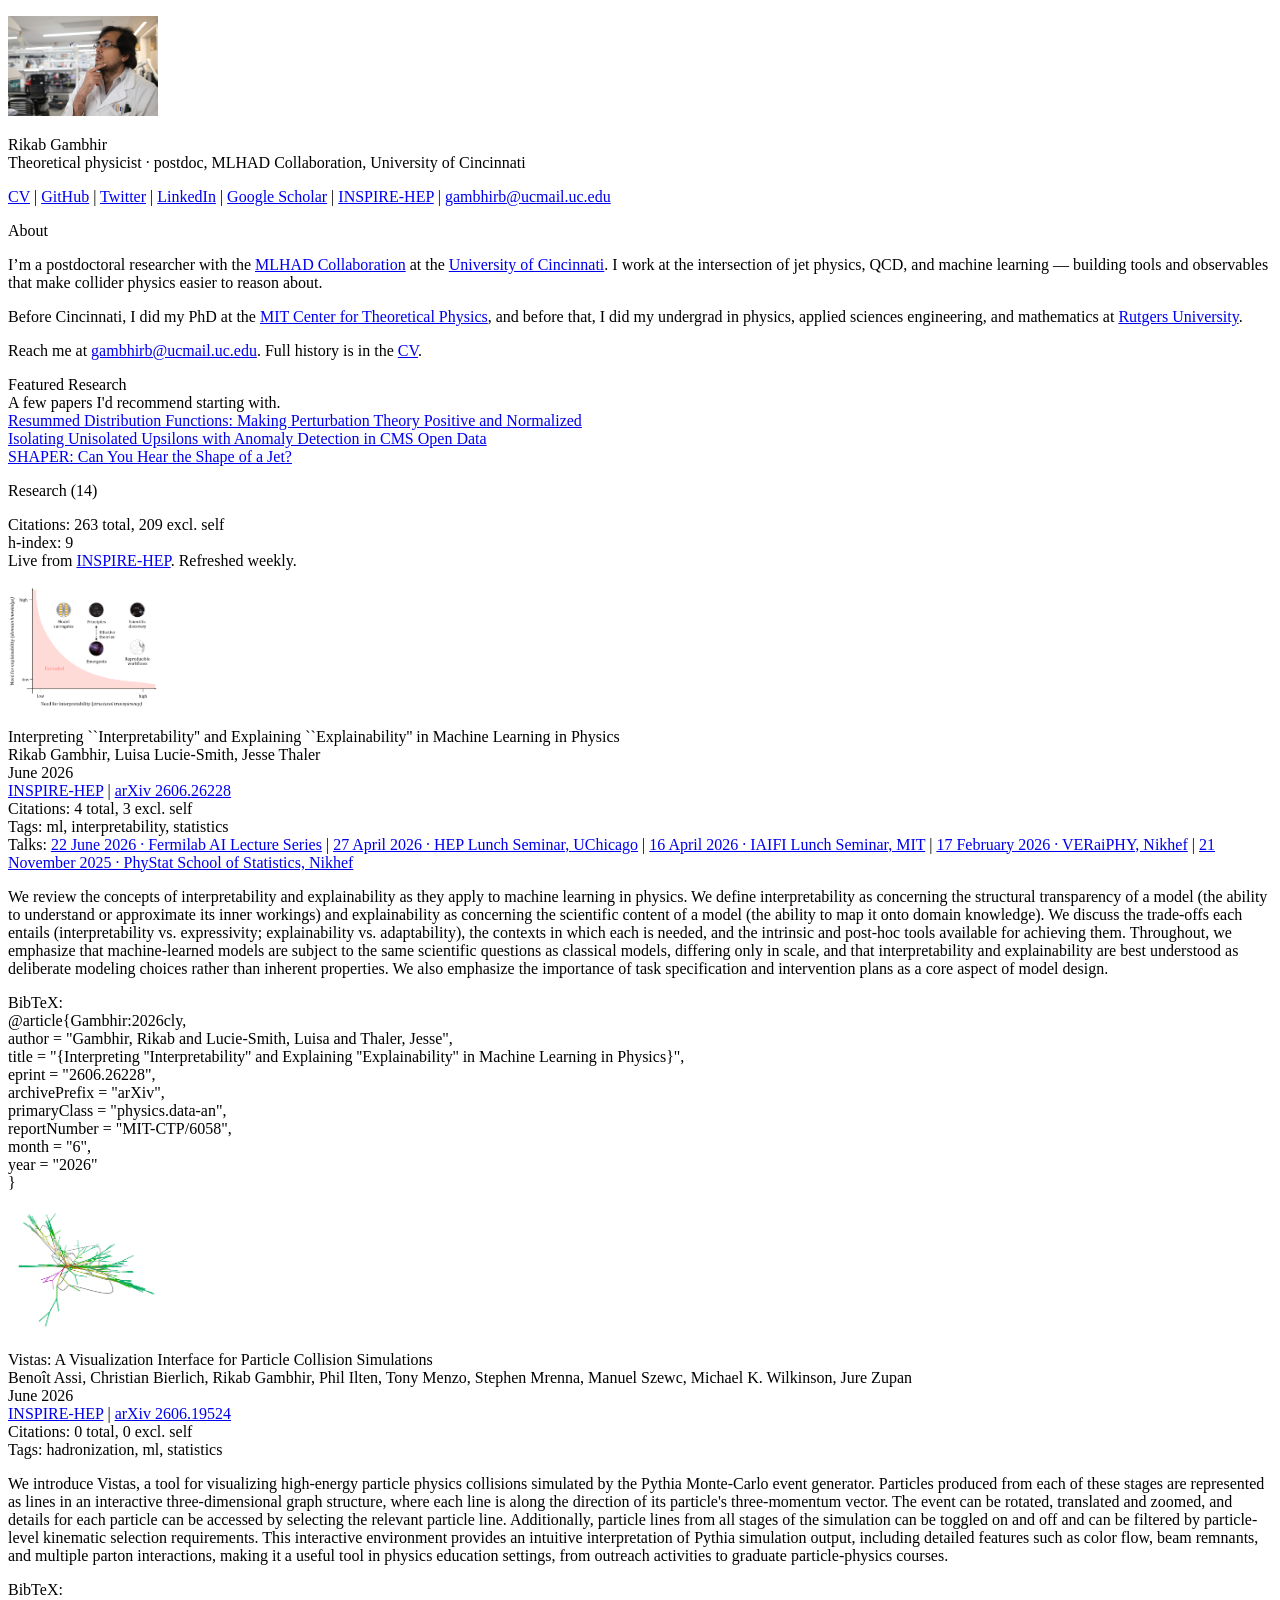
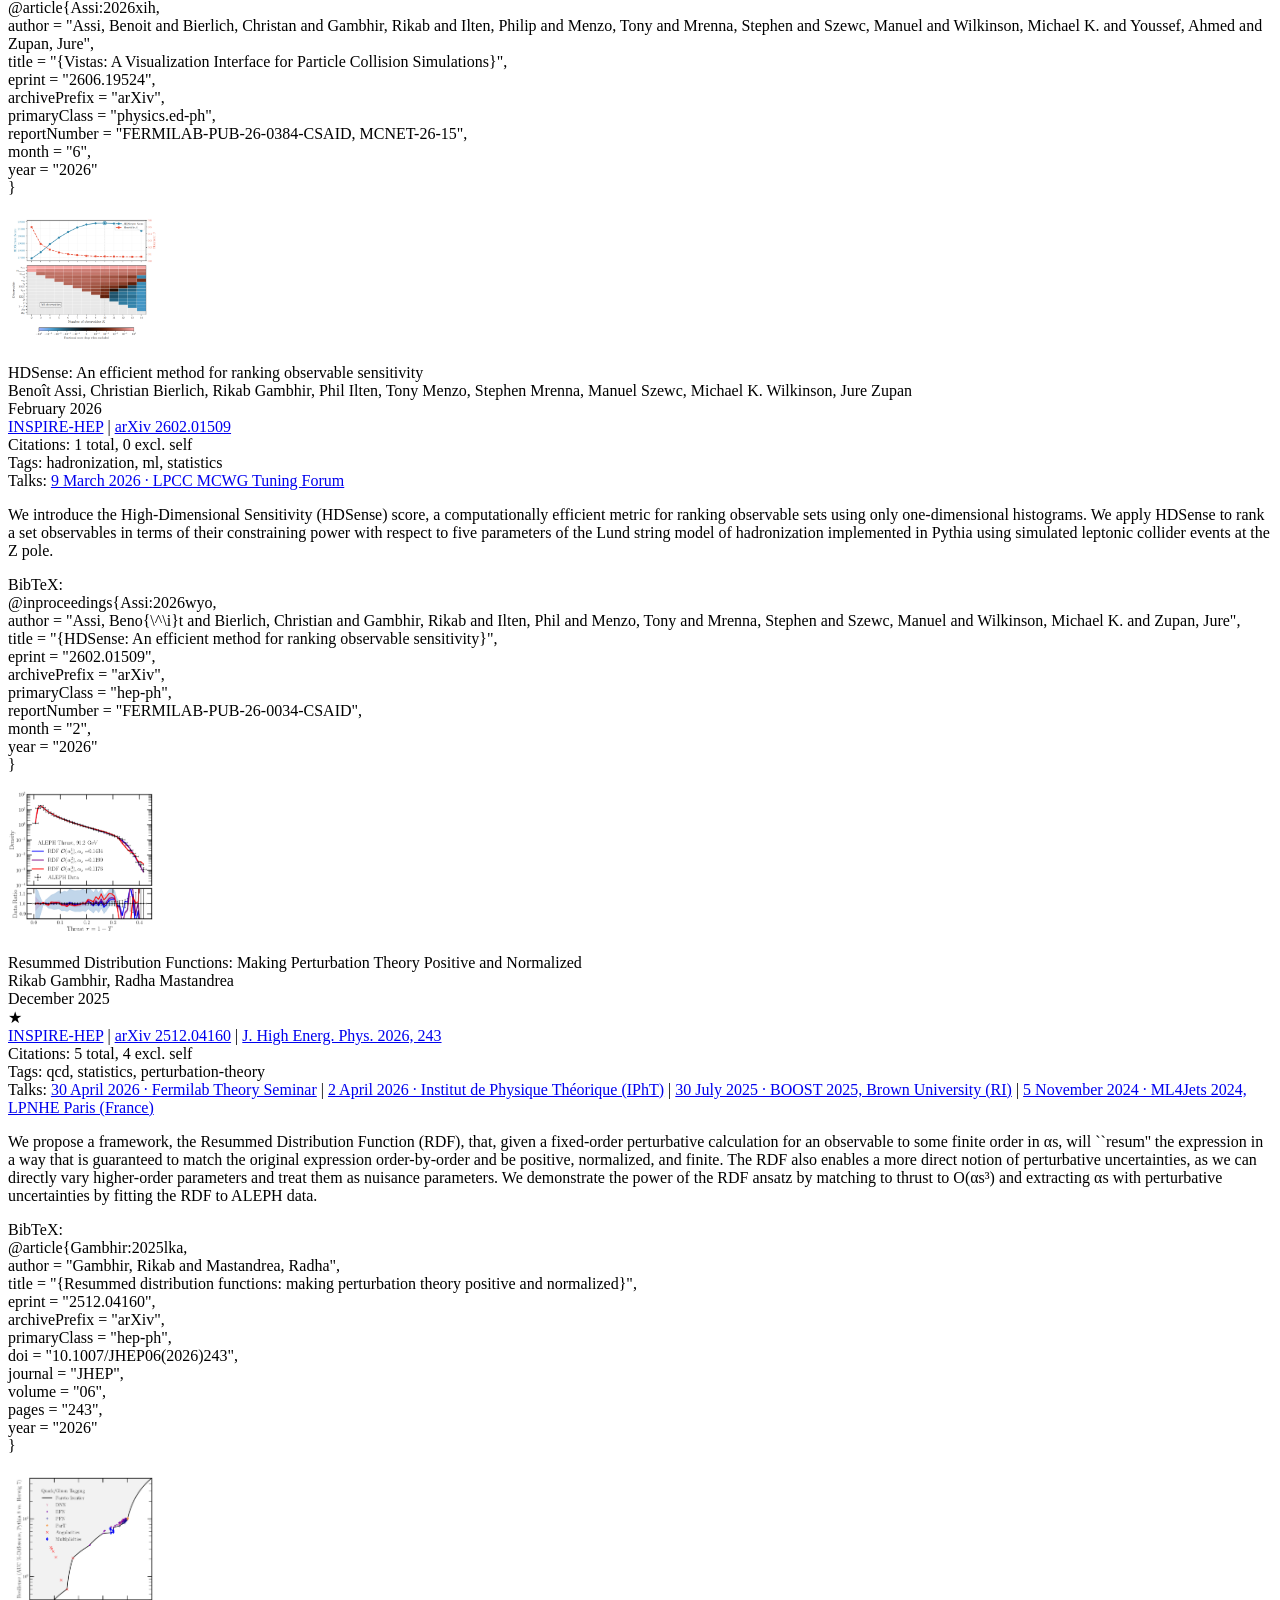
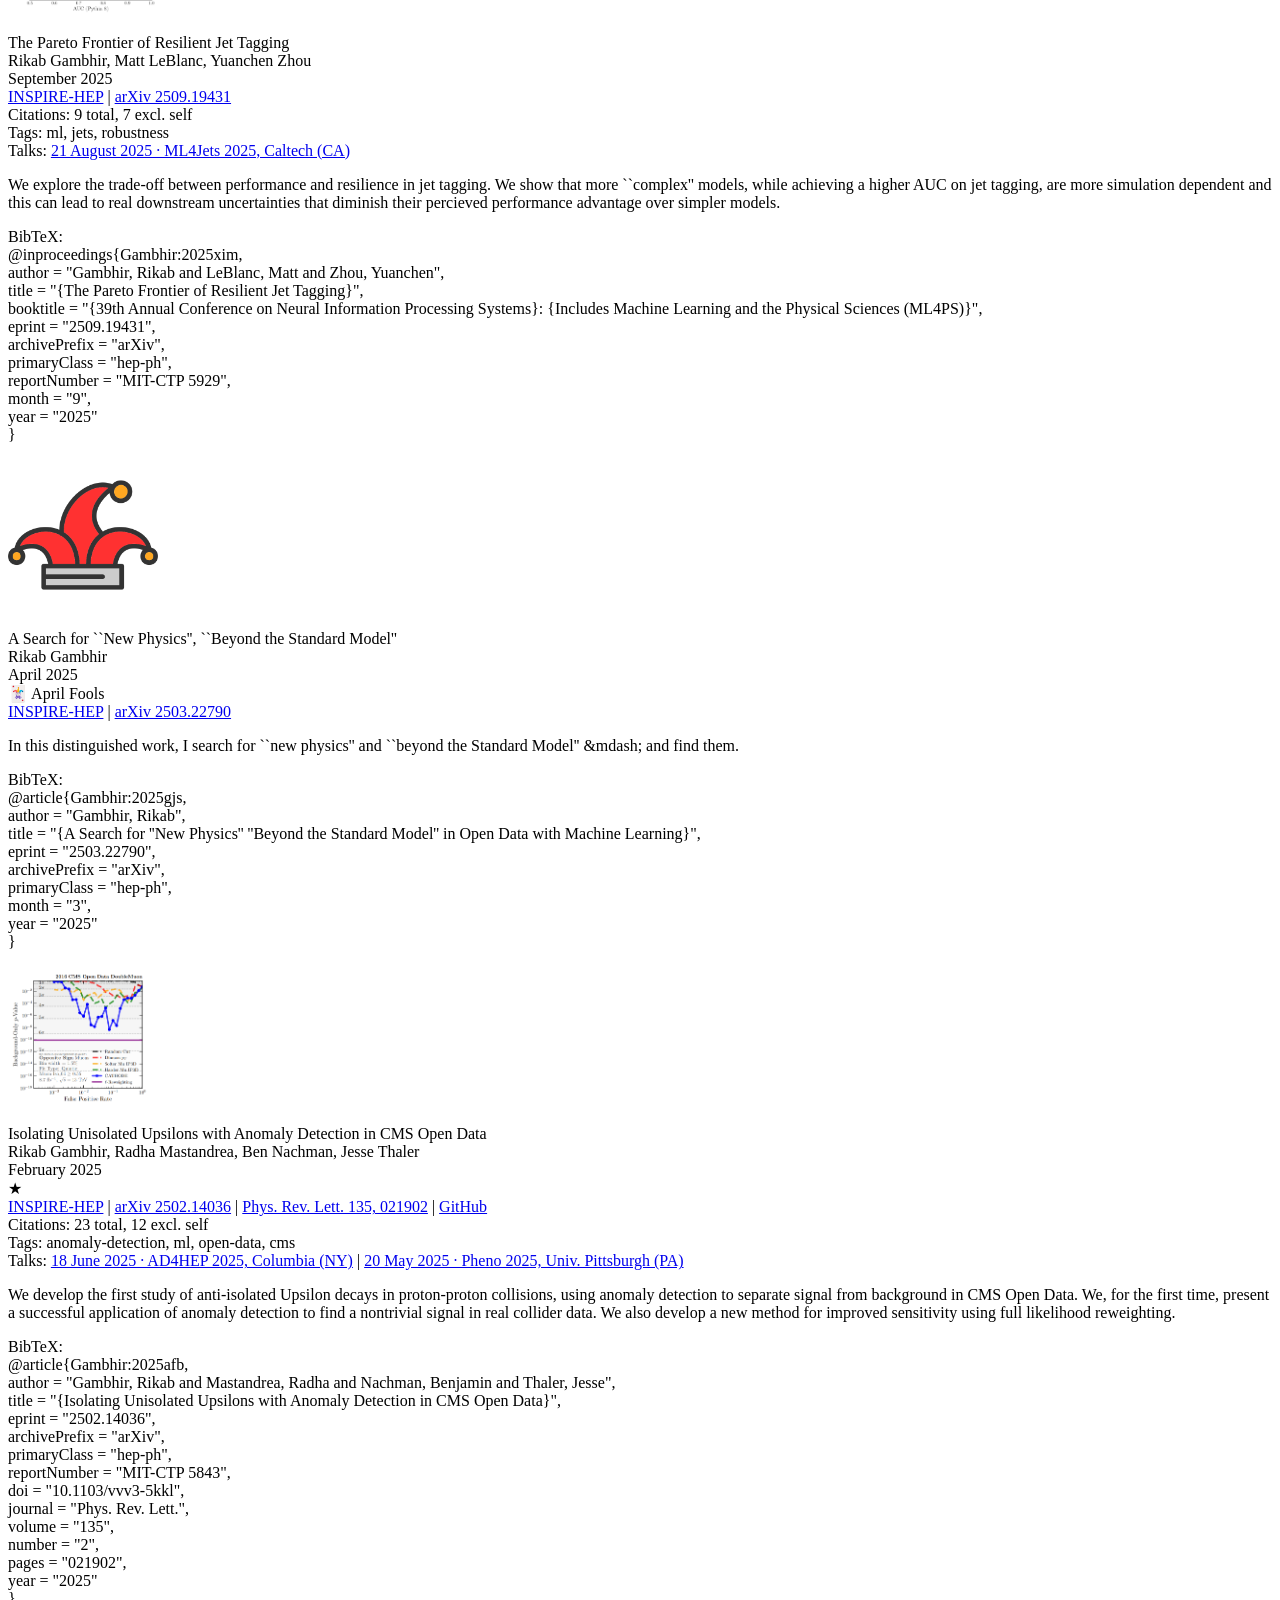
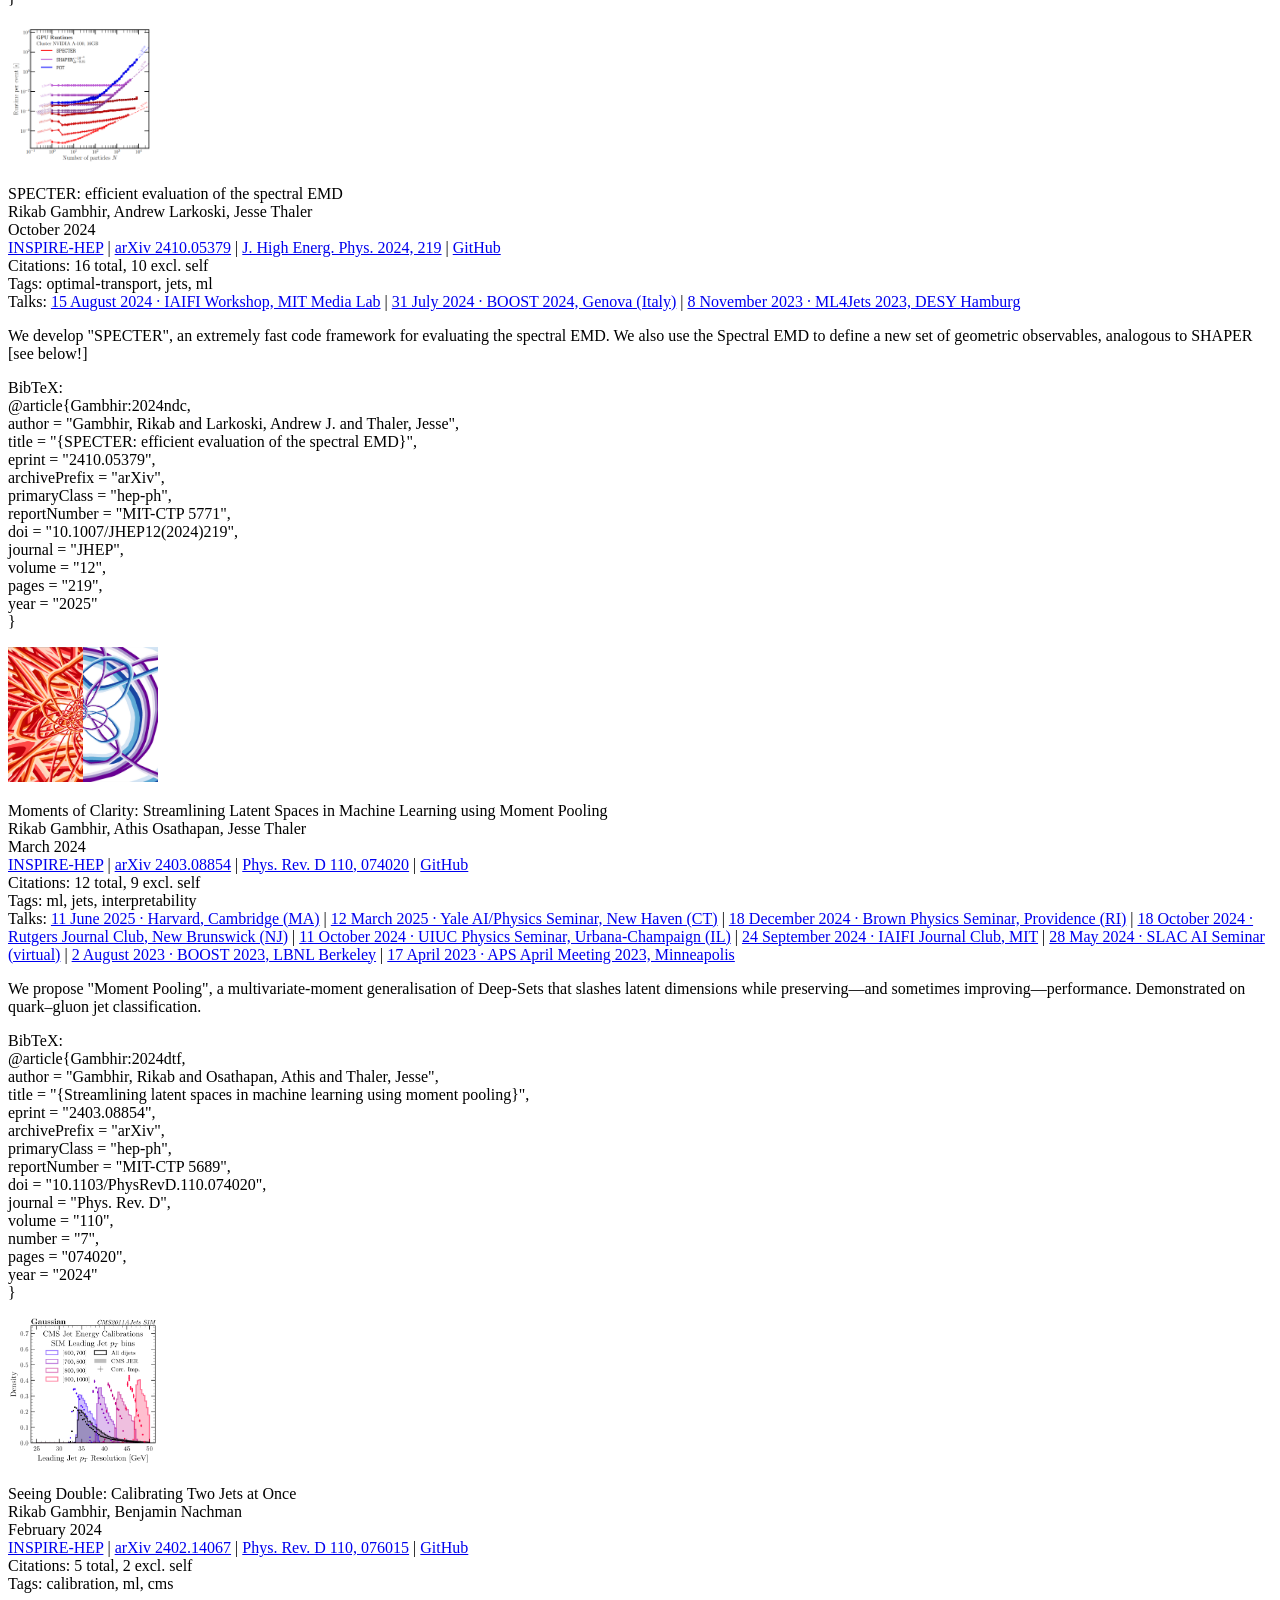
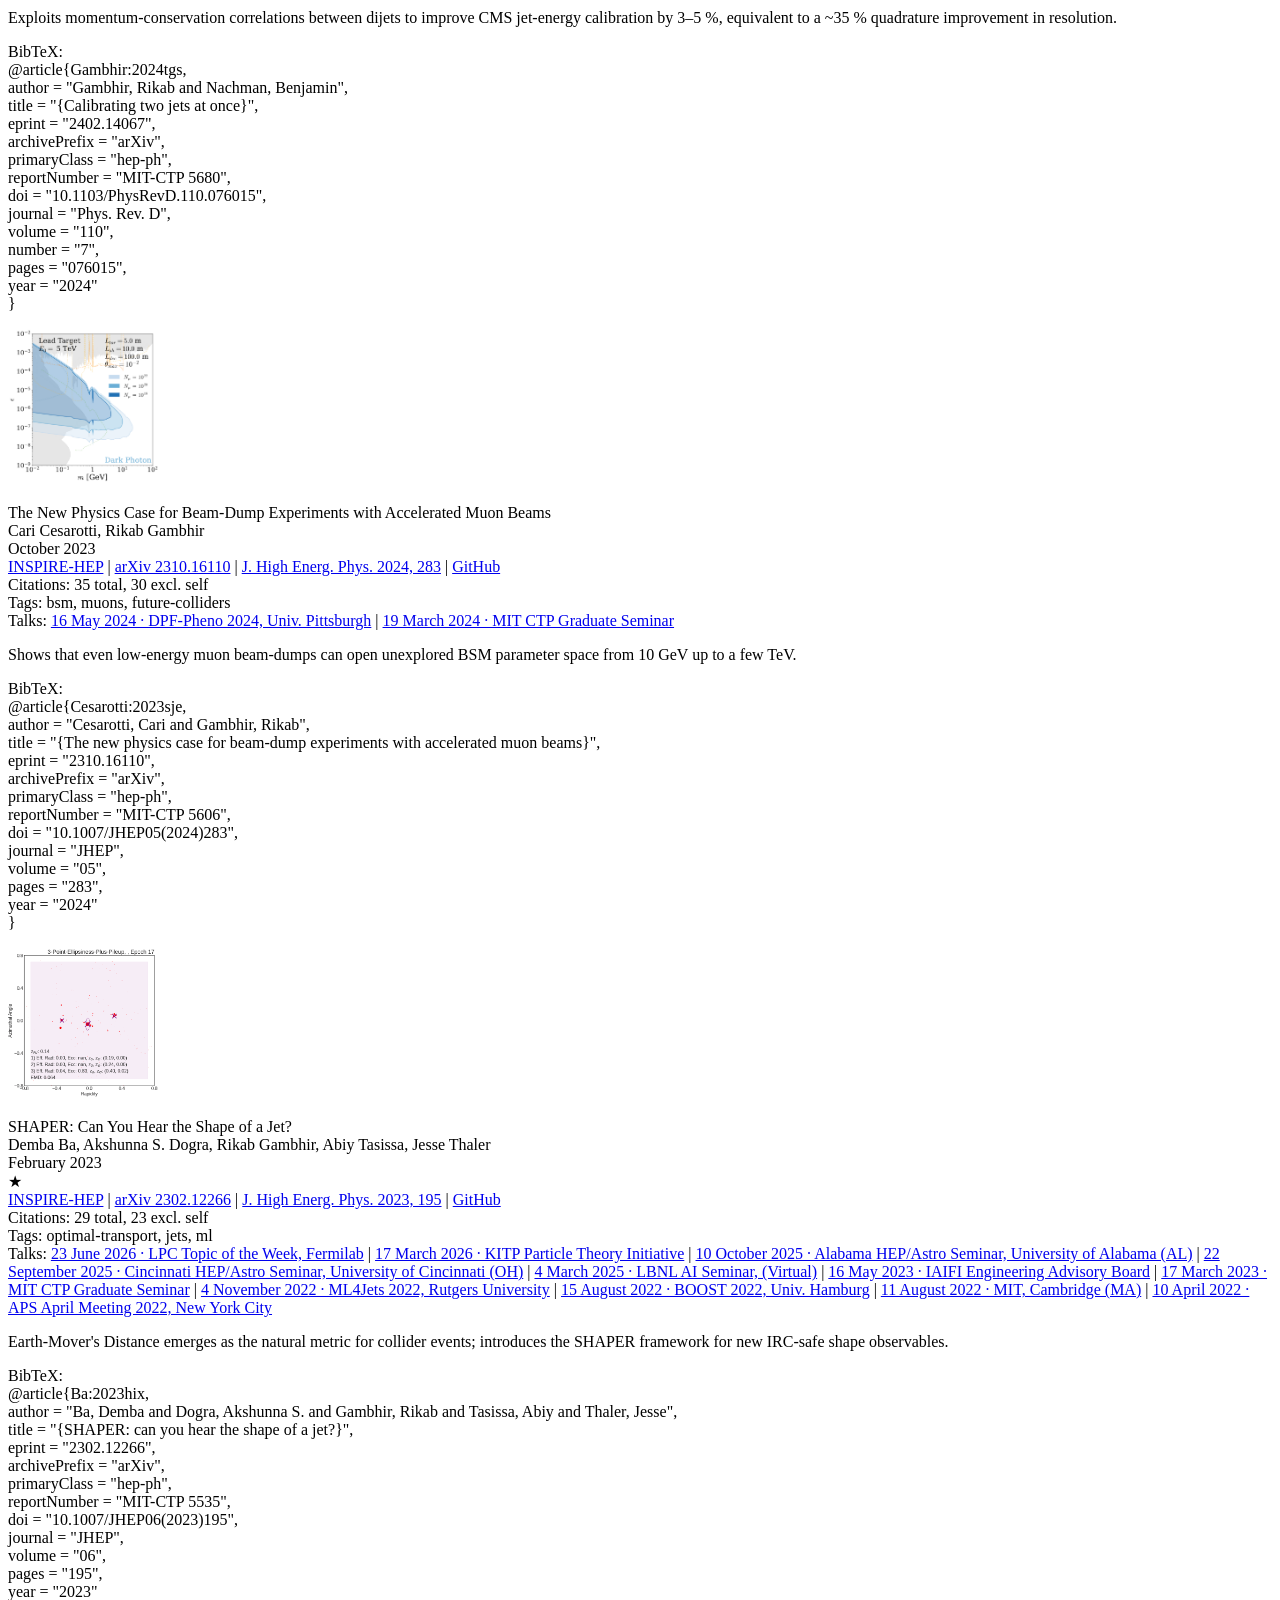
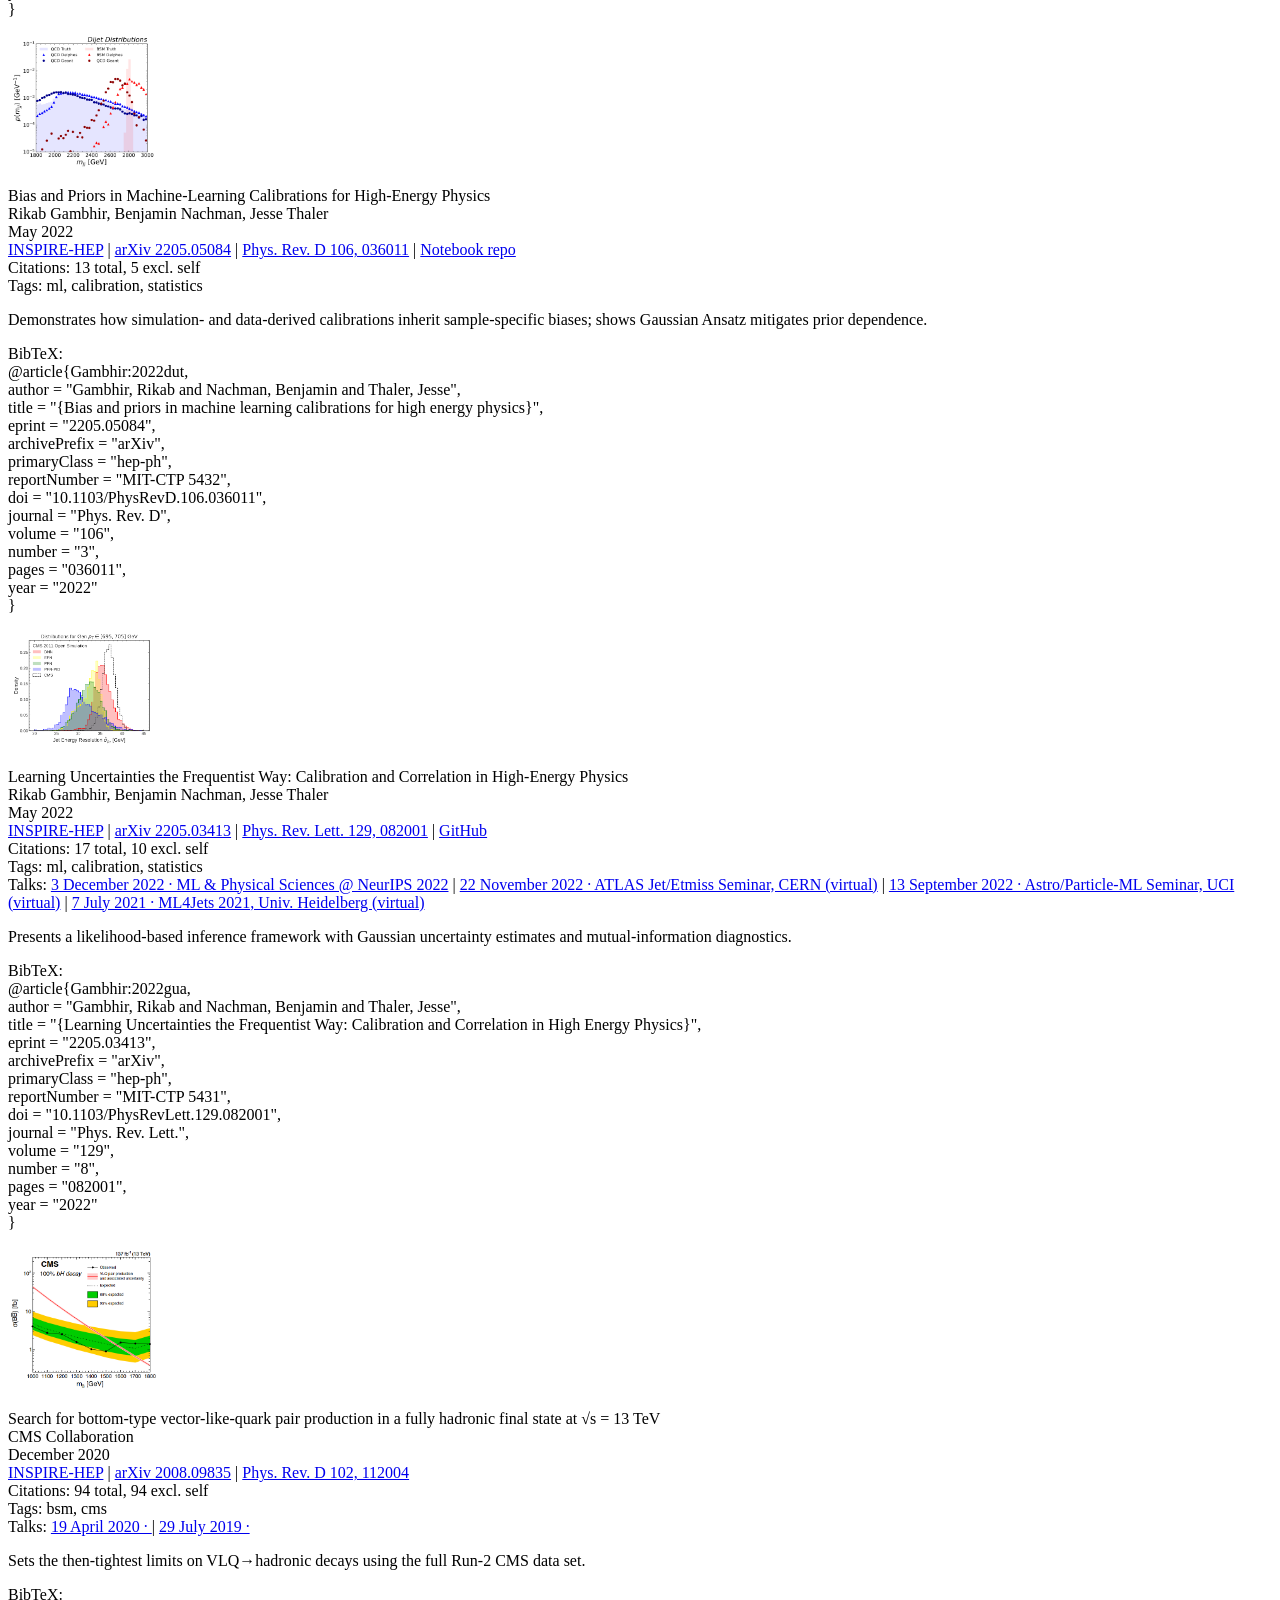
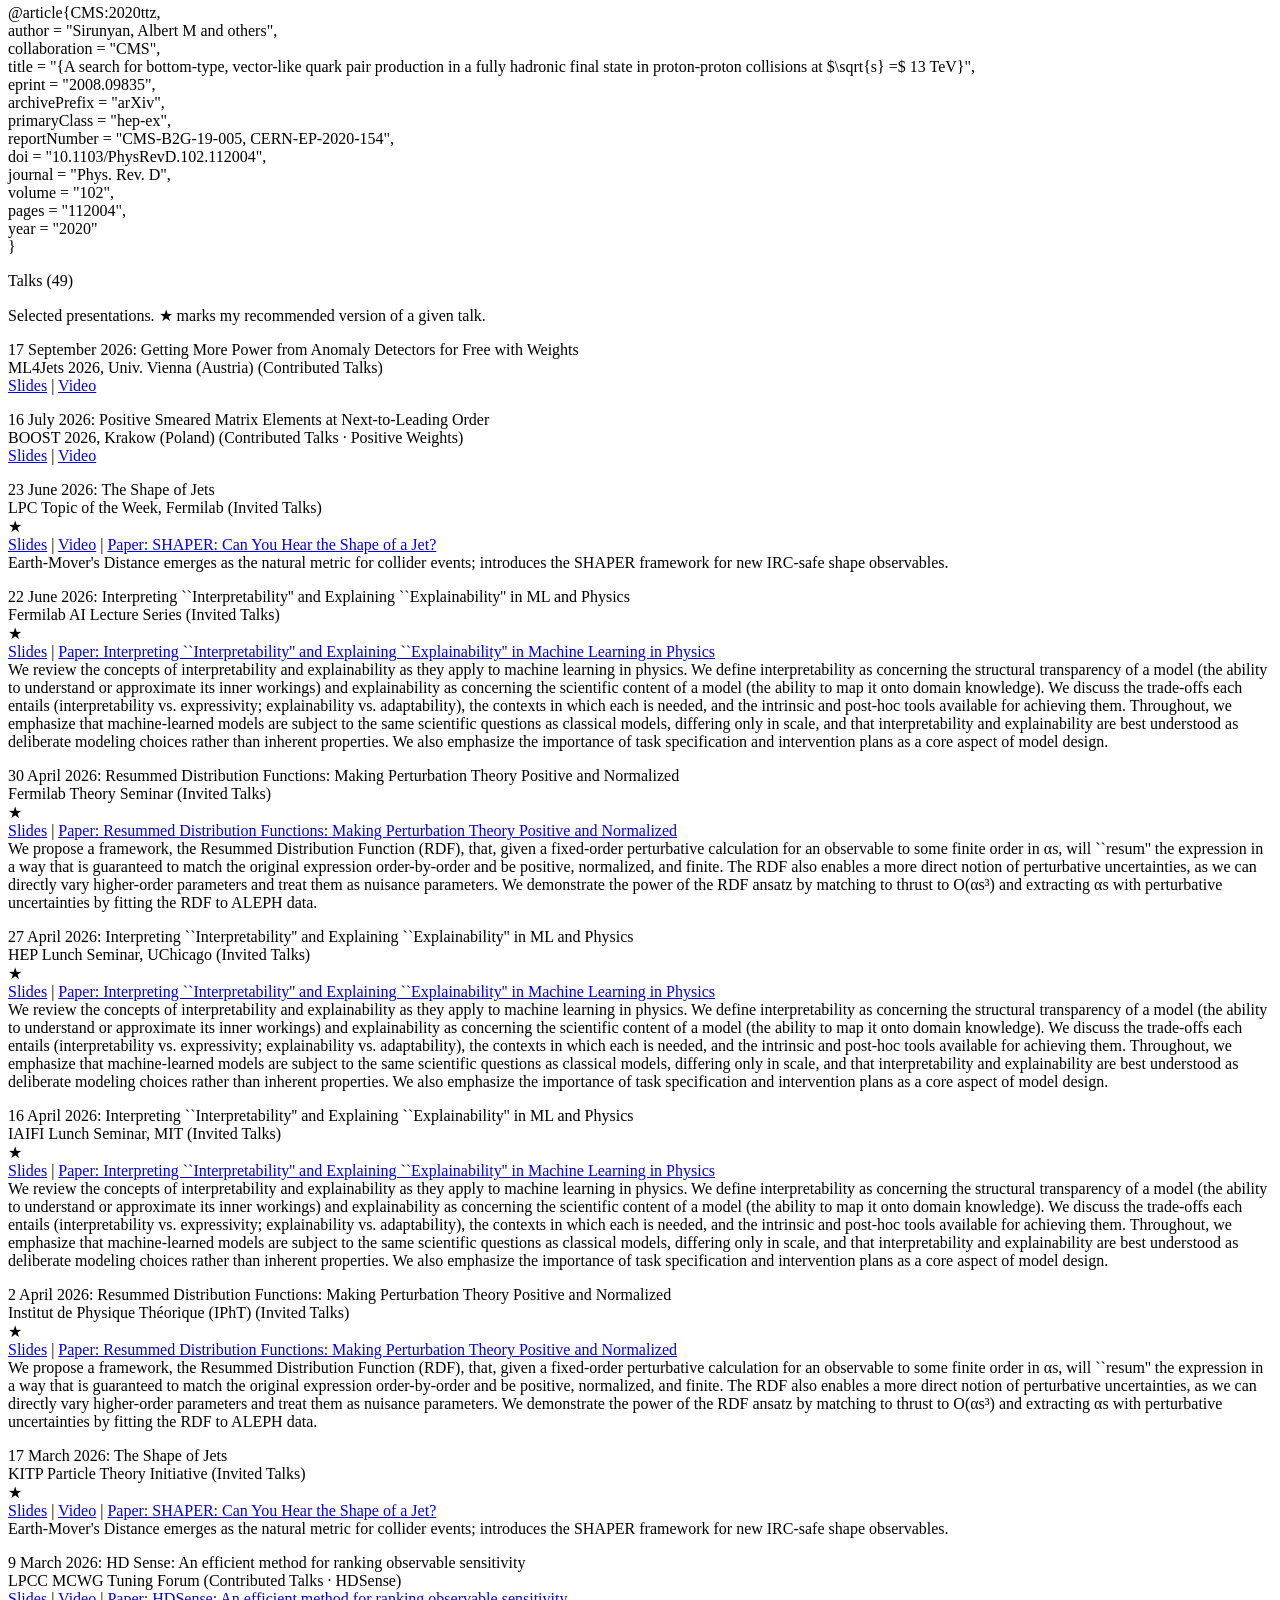
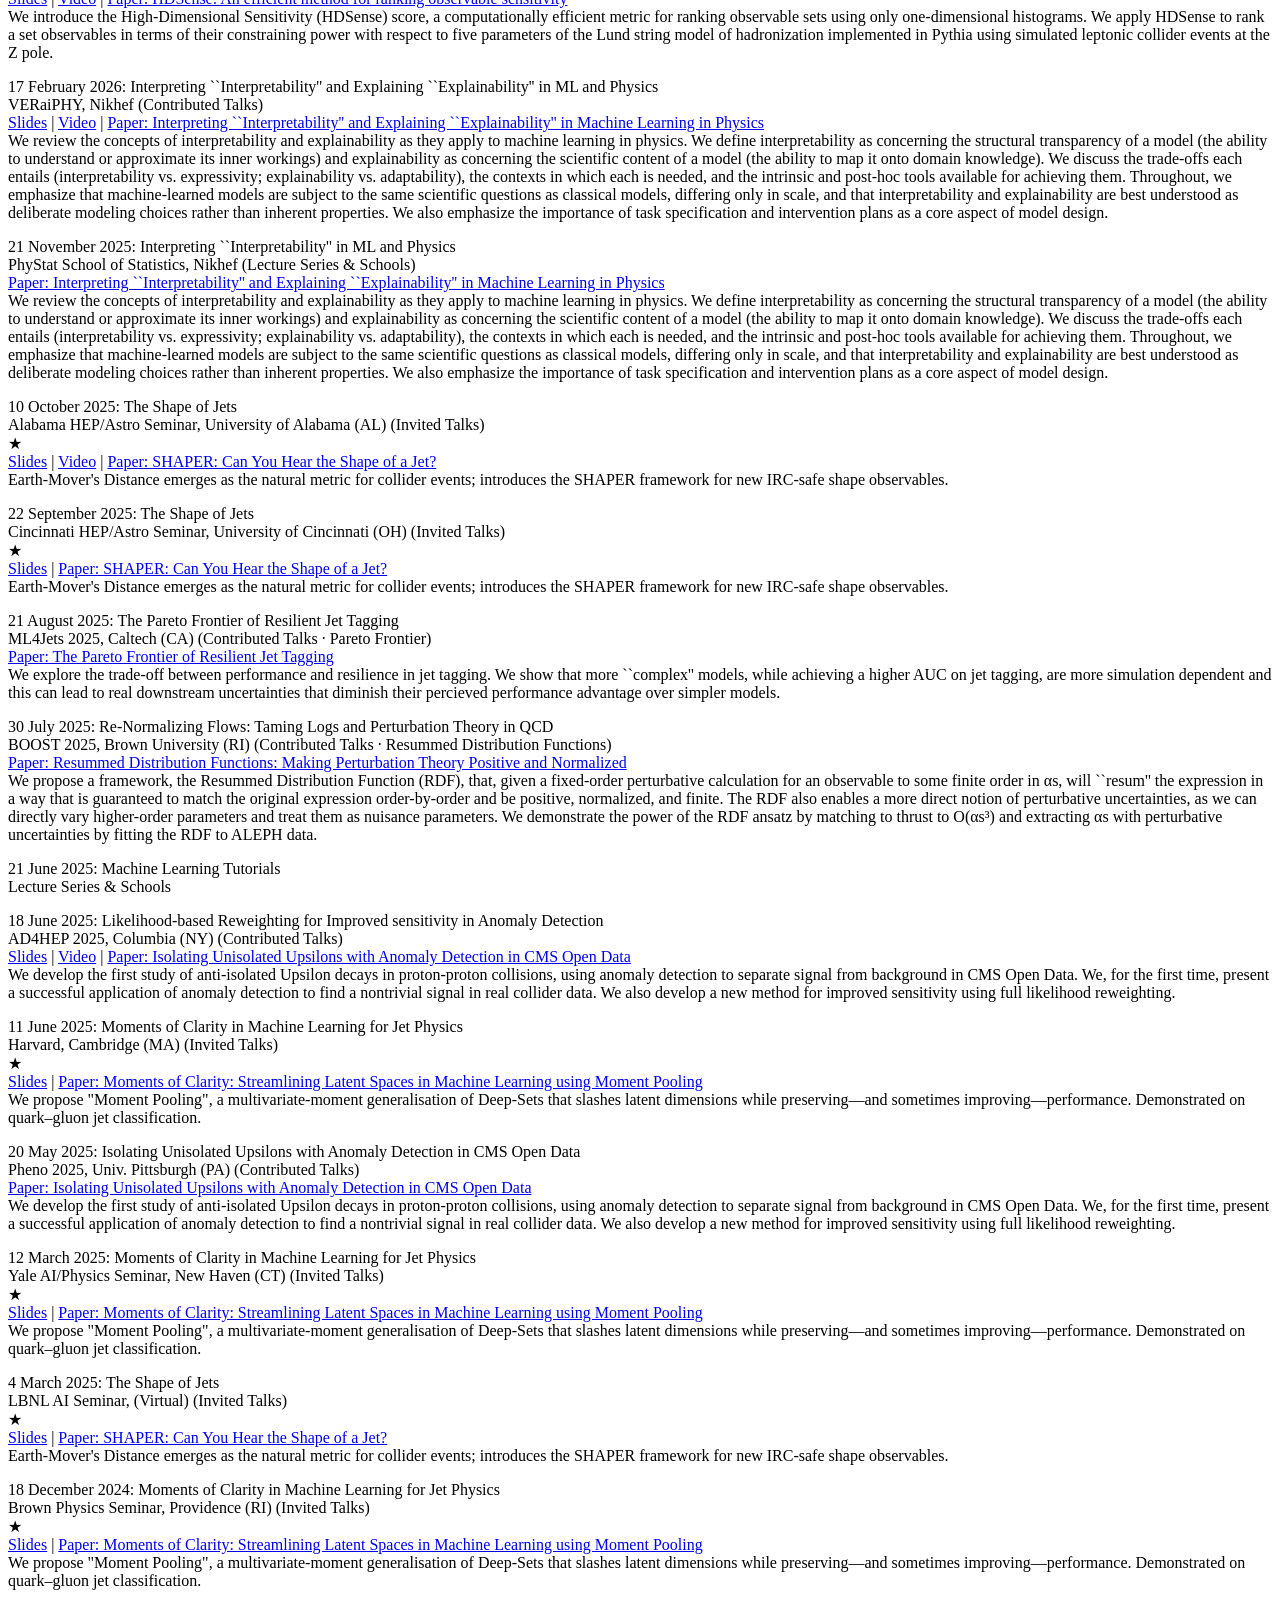
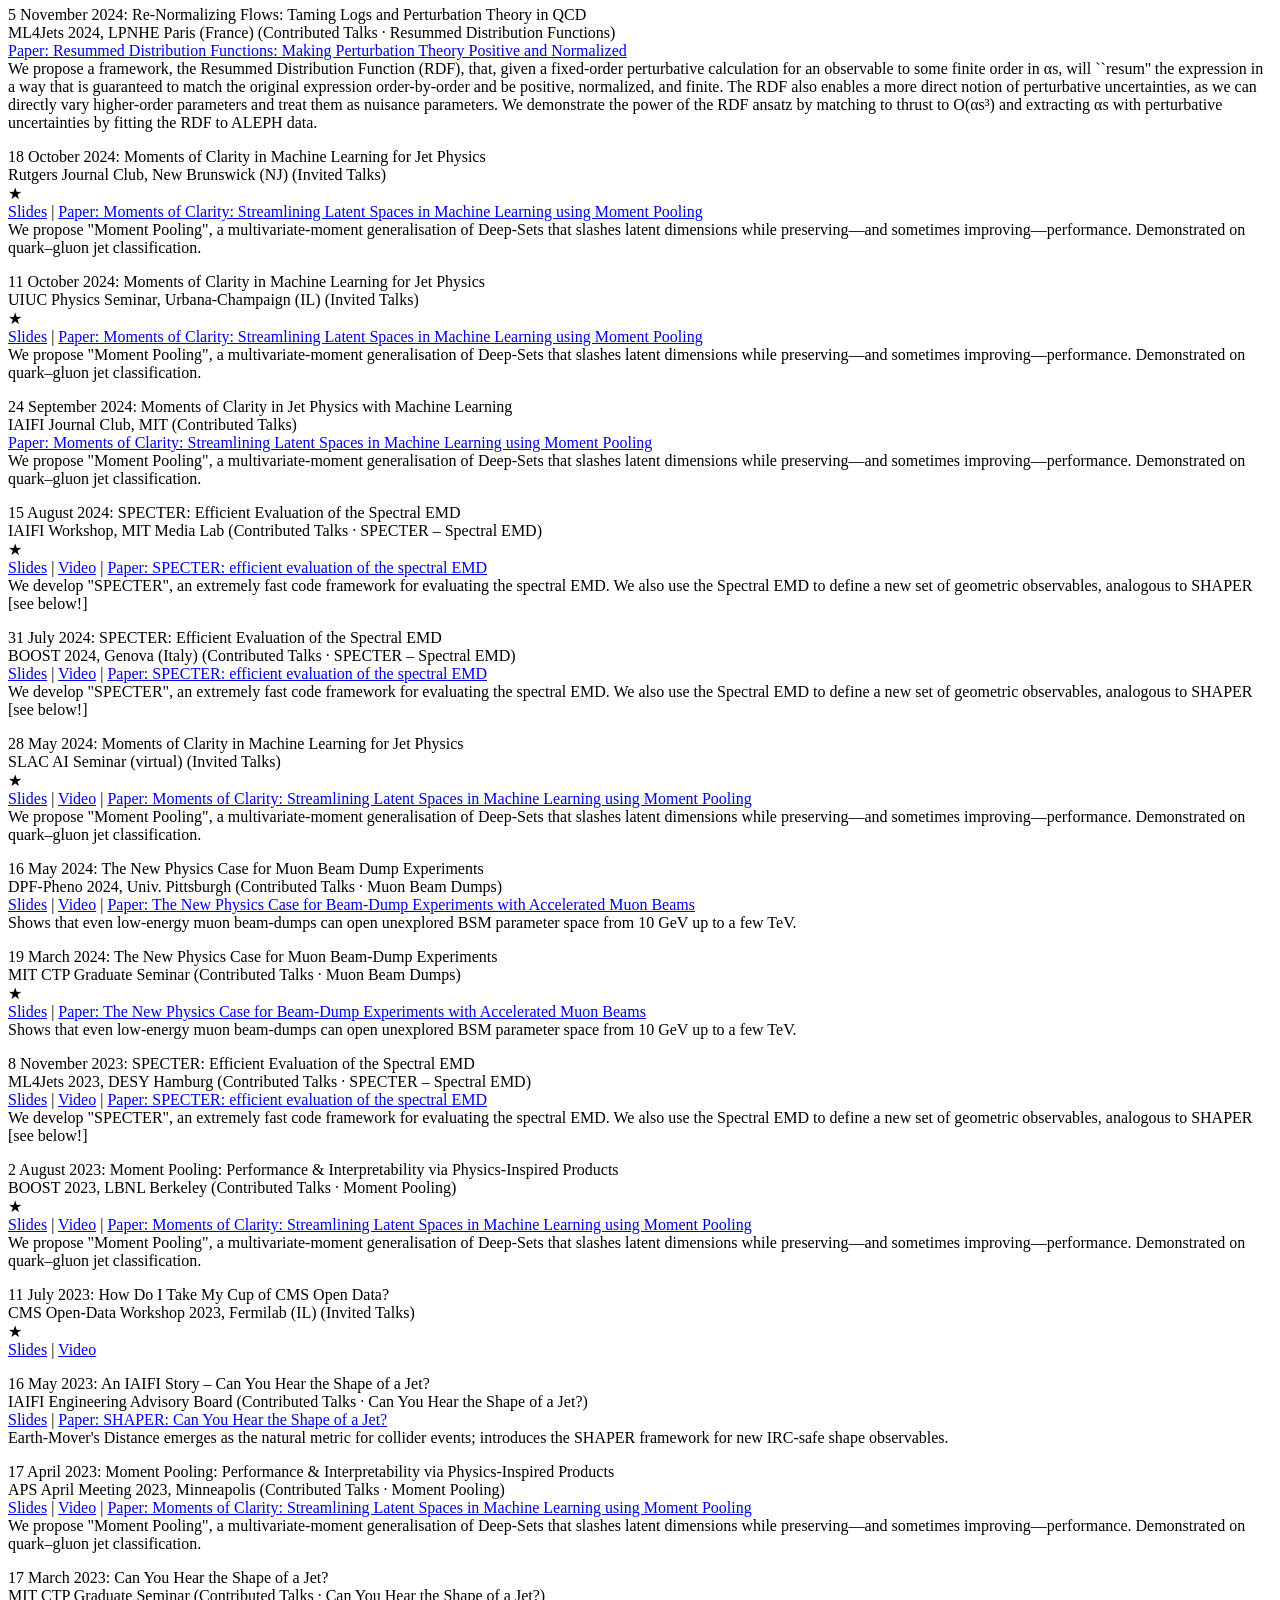
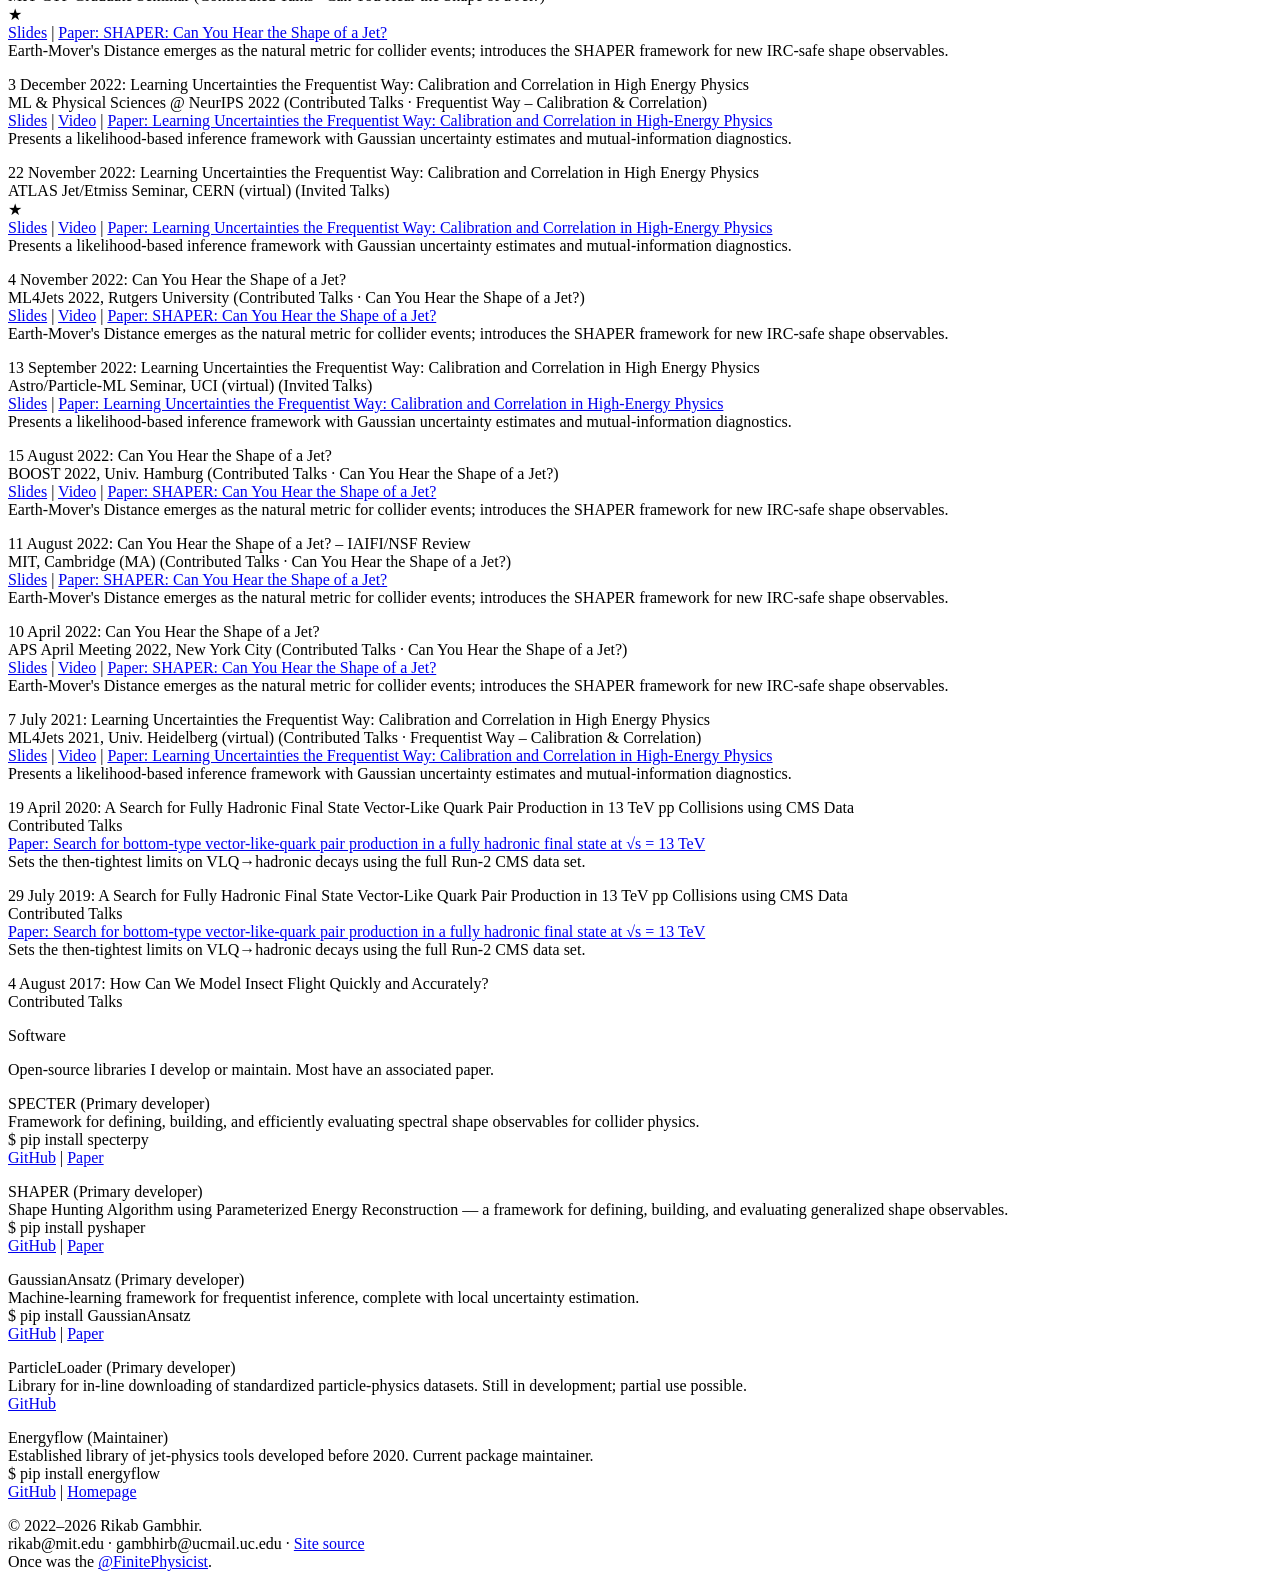
==== commit 0036ba87: "chore: weekly INSPIRE-HEP refresh" ====
--- a/html/index.html
+++ b/html/index.html
@@ -31,7 +31,7 @@
 
 <p>Research (14)</p>
 
-<p>Citations: 262 total, 208 excl. self<br>
+<p>Citations: 263 total, 209 excl. self<br>
 h-index: 9<br>
 Live from <a href="https://inspirehep.net">INSPIRE-HEP</a>. Refreshed weekly.</p>
 
@@ -265,7 +265,7 @@
 Cari Cesarotti, Rikab Gambhir<br>
 October 2023<br>
 <a href="https://inspirehep.net/literature?q=arxiv:2310.16110">INSPIRE-HEP</a> | <a href="https://arxiv.org/abs/2310.16110">arXiv 2310.16110</a> | <a href="https://doi.org/10.1007/JHEP05(2024)283">J. High Energ. Phys. 2024, 283</a> | <a href="https://github.com/rikab/MuonBeamDump">GitHub</a><br>
-Citations: 34 total, 29 excl. self<br>
+Citations: 35 total, 30 excl. self<br>
 Tags: bsm, muons, future-colliders<br>
 Talks: <a href="#talk-the-new-physics-case-for-muon-beam-dump--2024-05-16">16 May 2024 · DPF-Pheno 2024, Univ. Pittsburgh</a> | <a href="#talk-the-new-physics-case-for-muon-beam-dump--2024-03-19">19 March 2024 · MIT CTP Graduate Seminar</a></p>
 <p>Shows that even low-energy muon beam-dumps can open unexplored BSM parameter space from 10 GeV up to a few TeV.</p>
